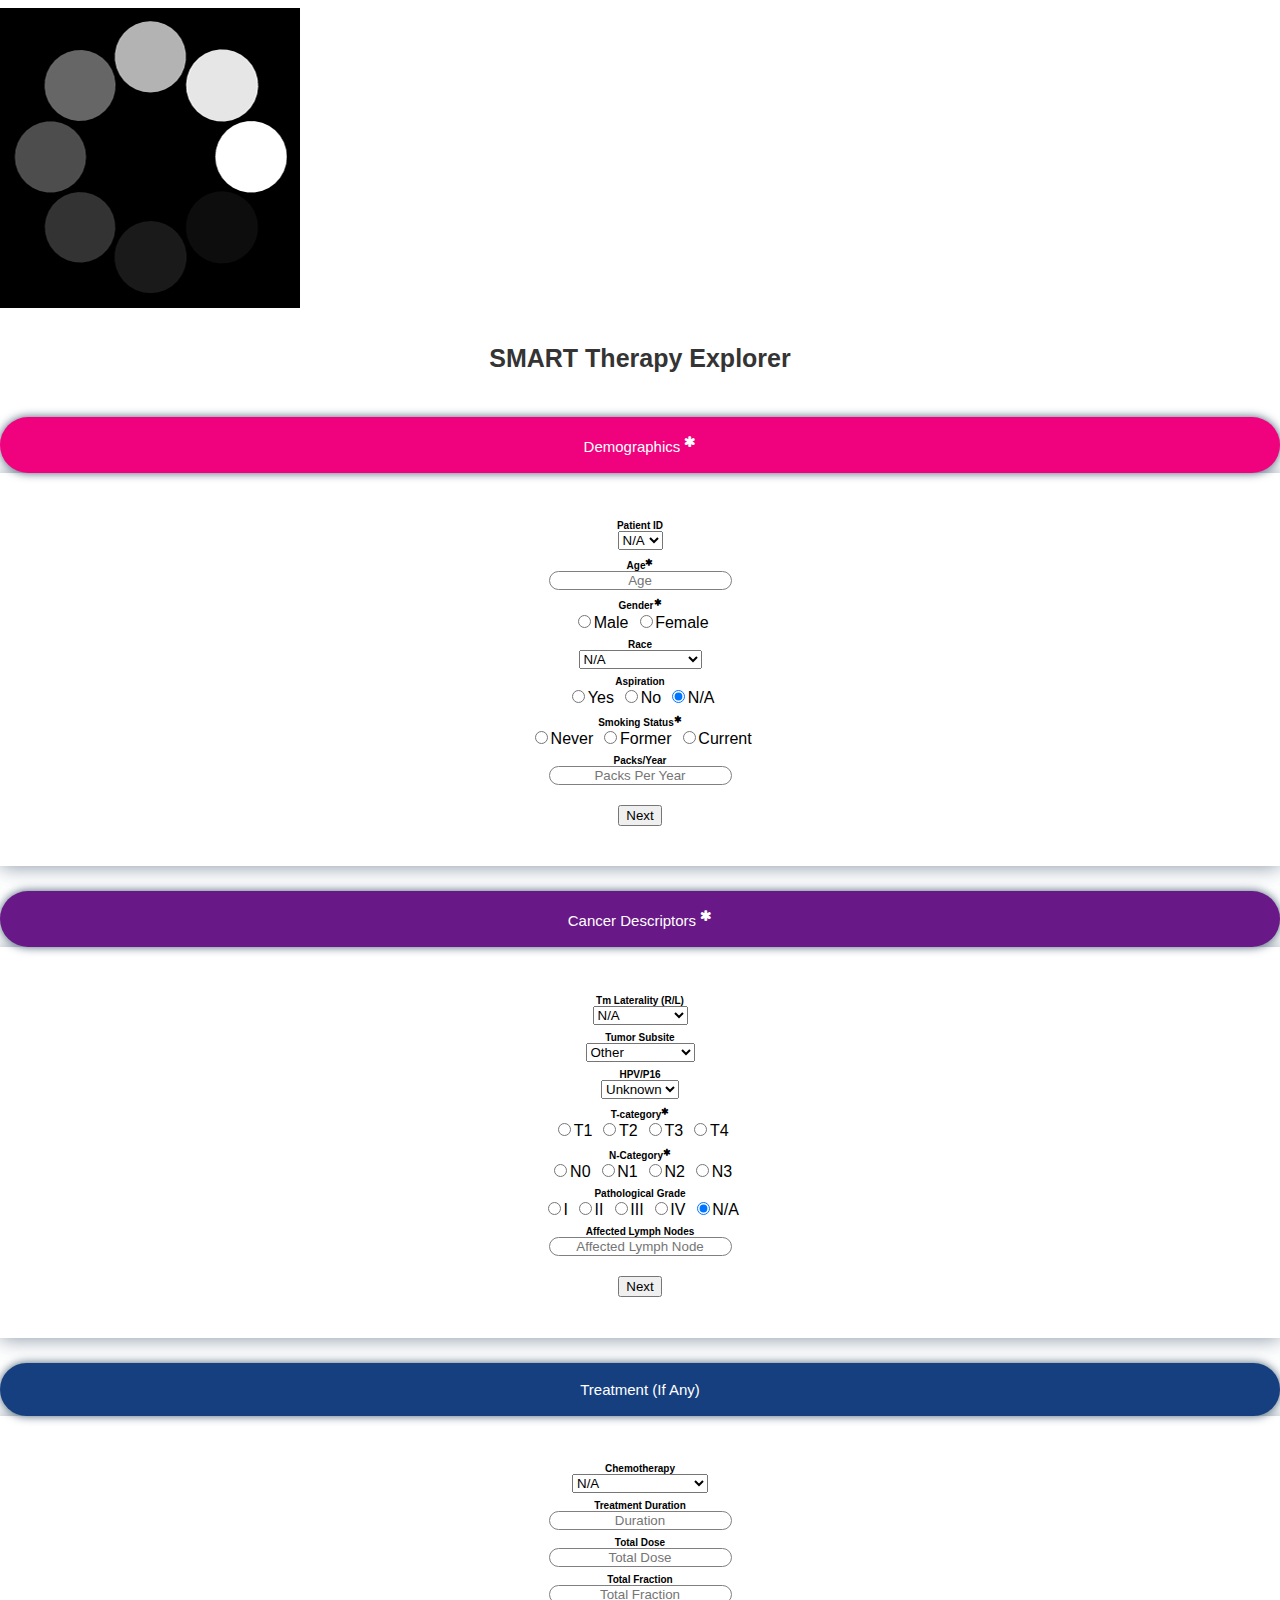
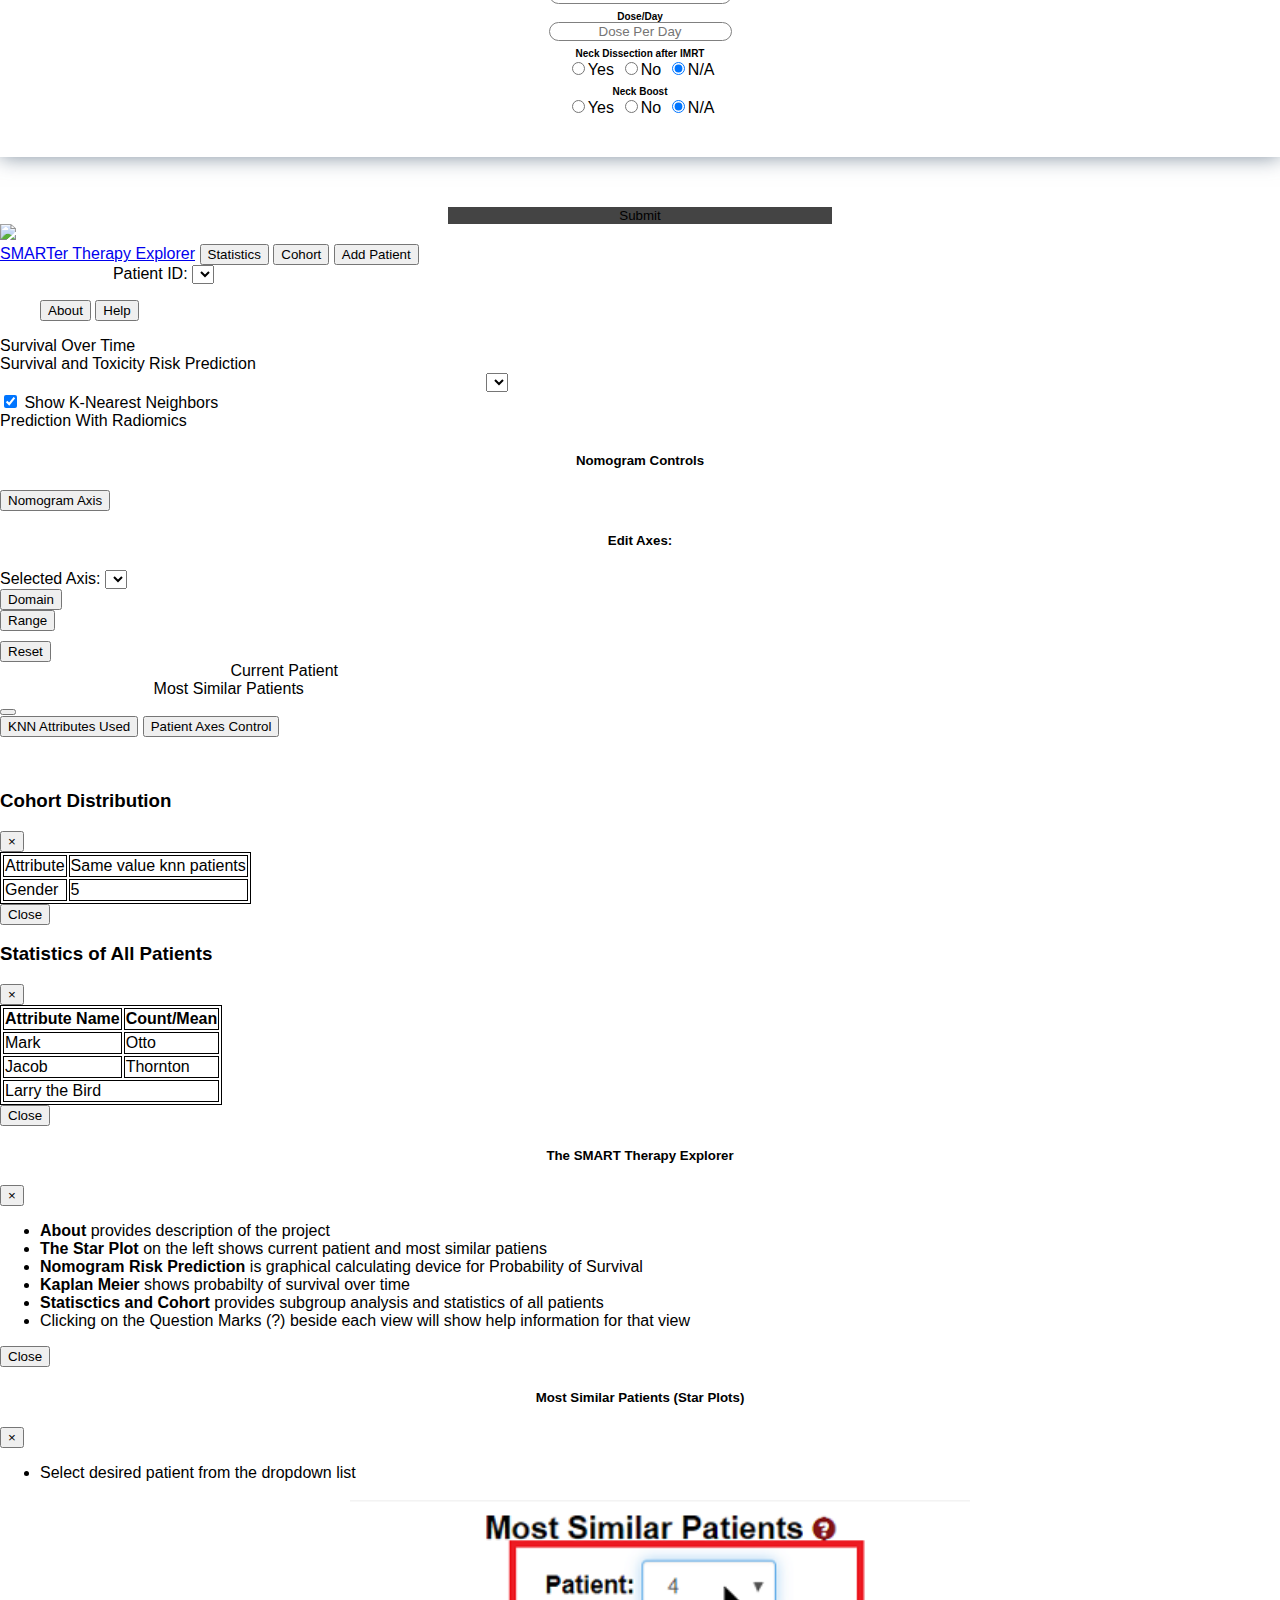
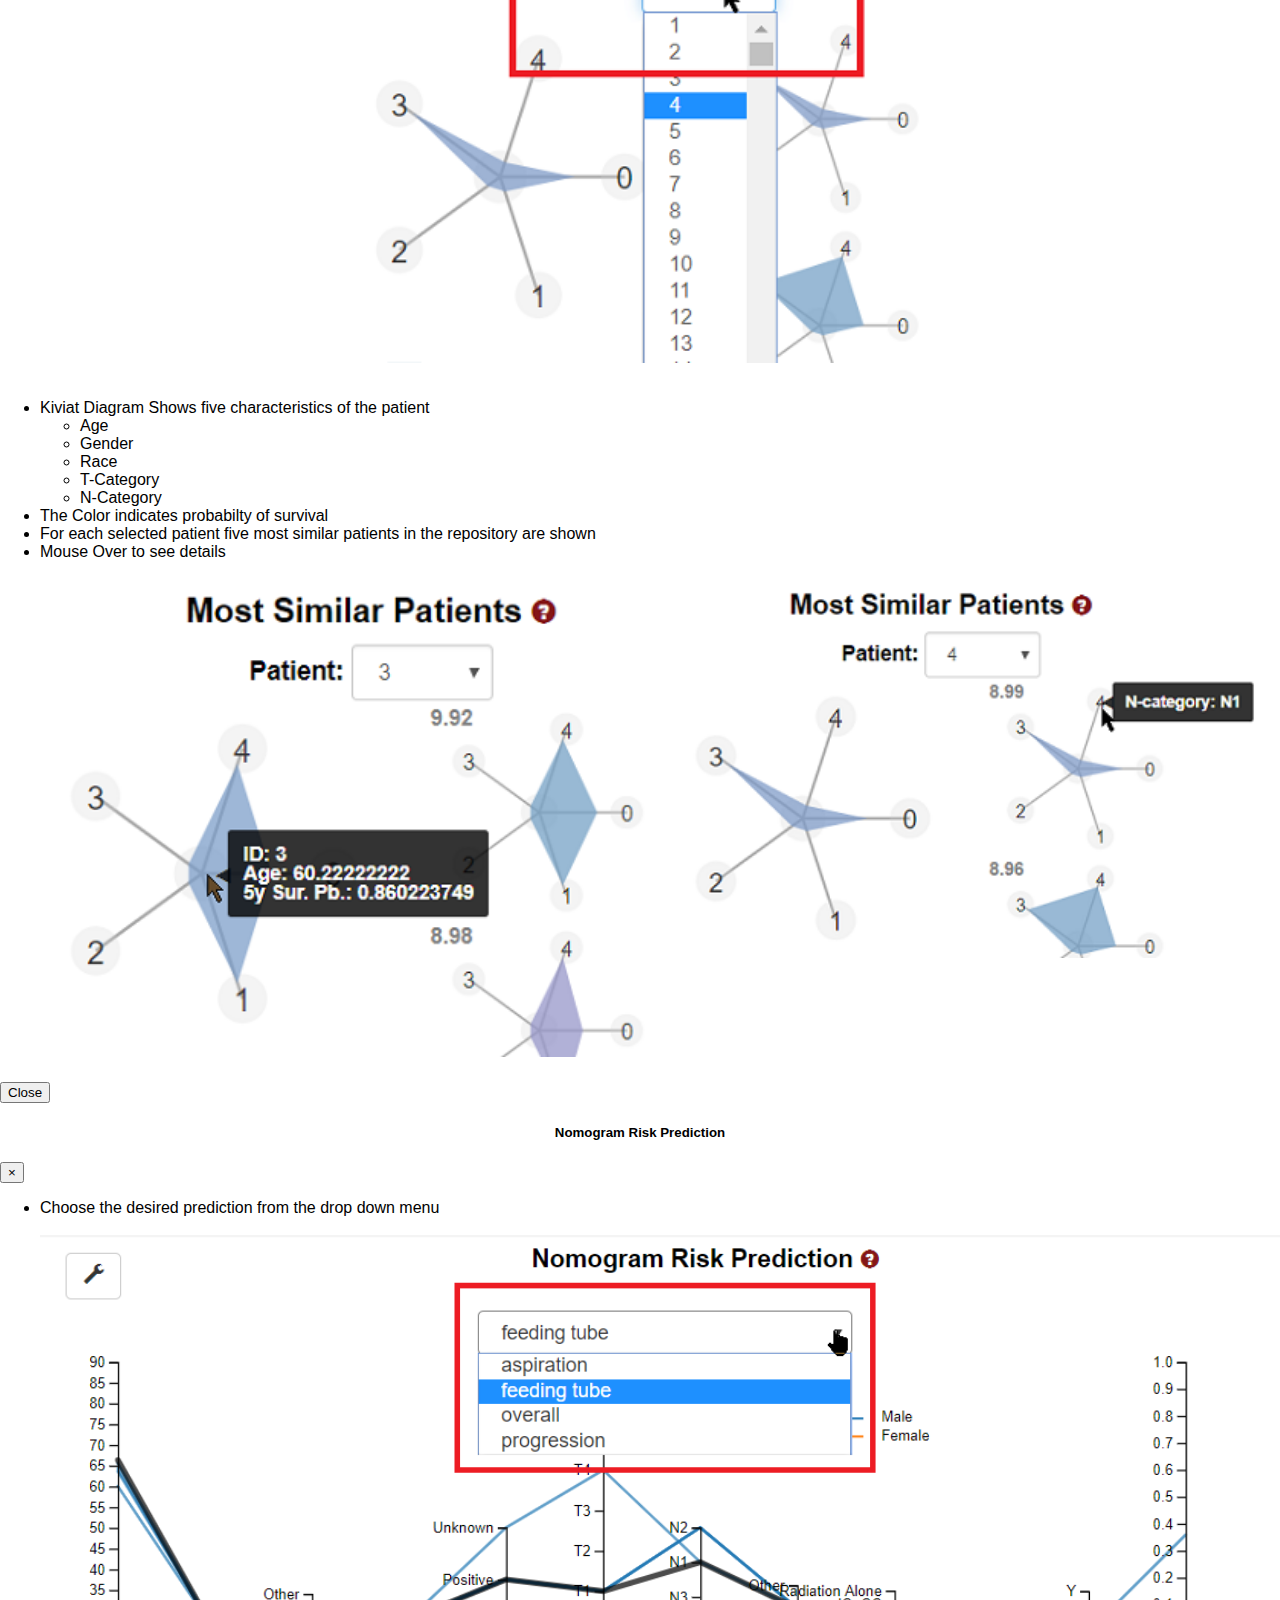
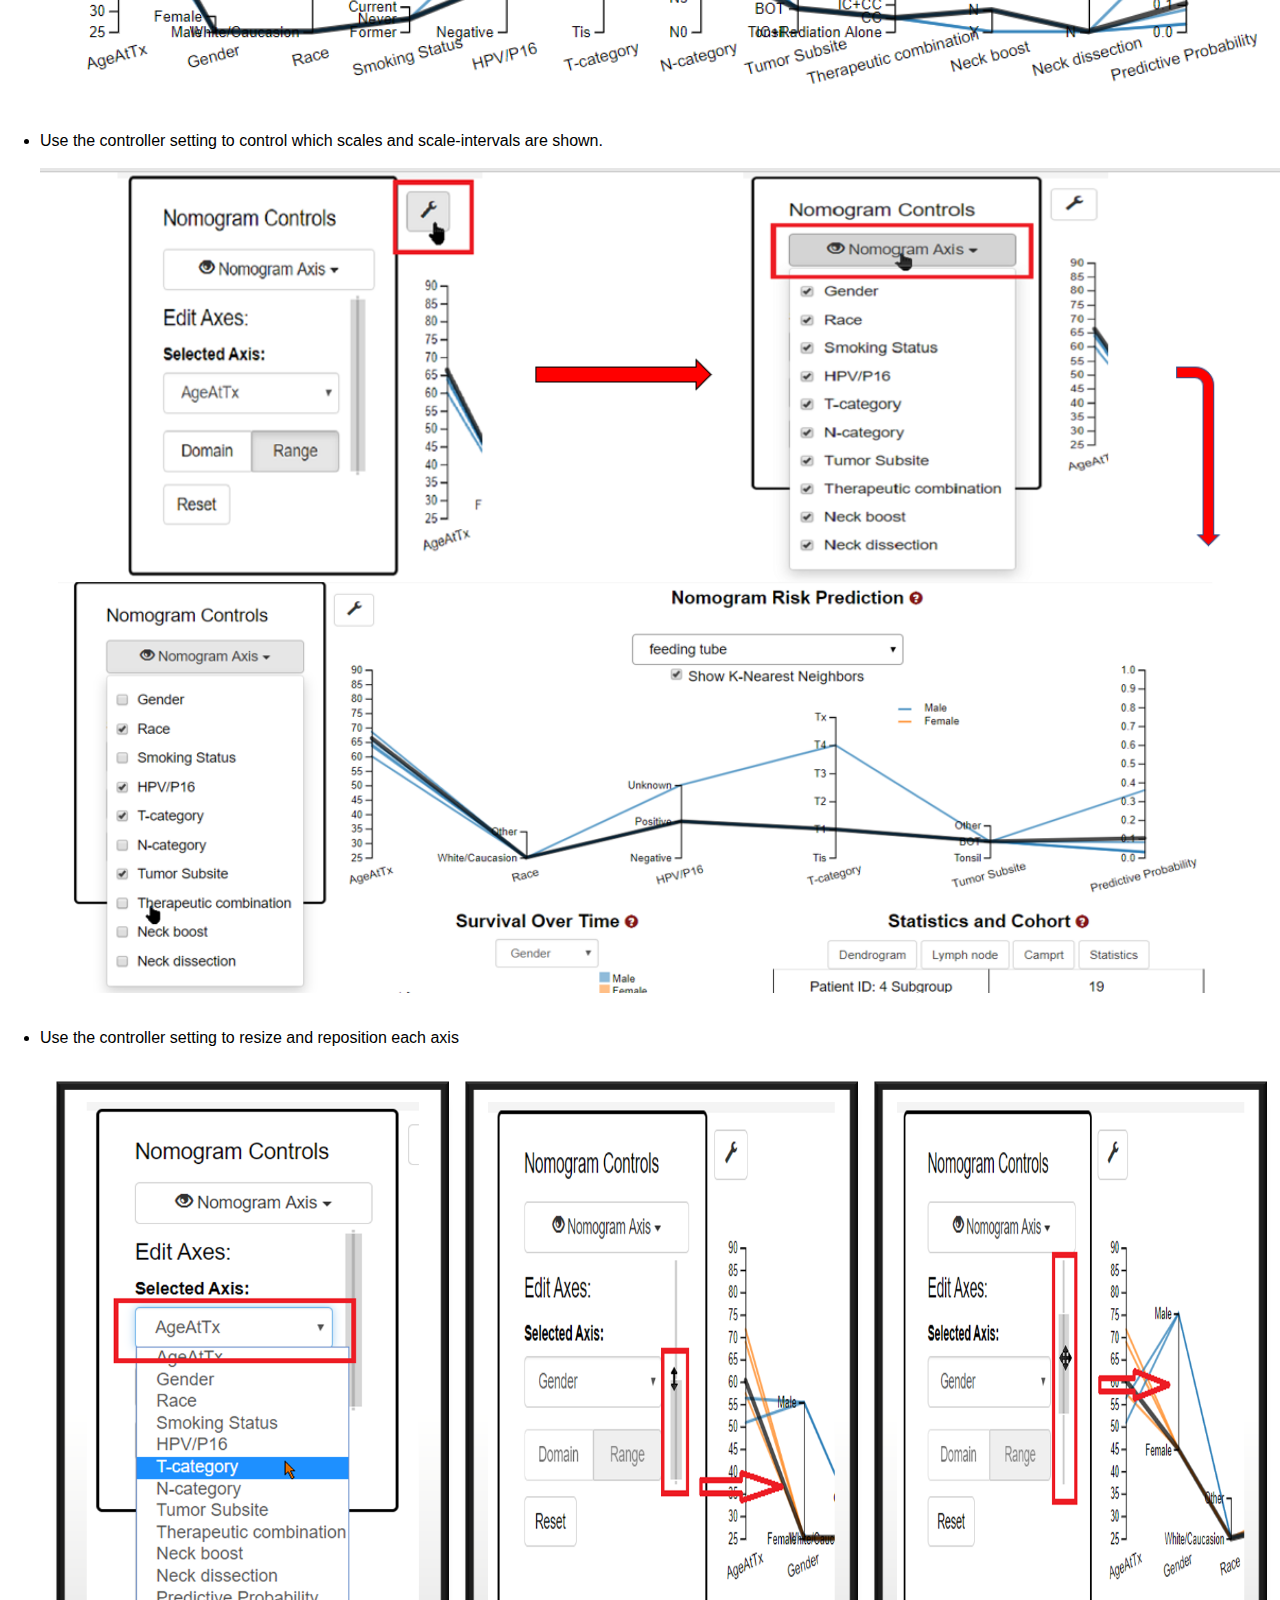
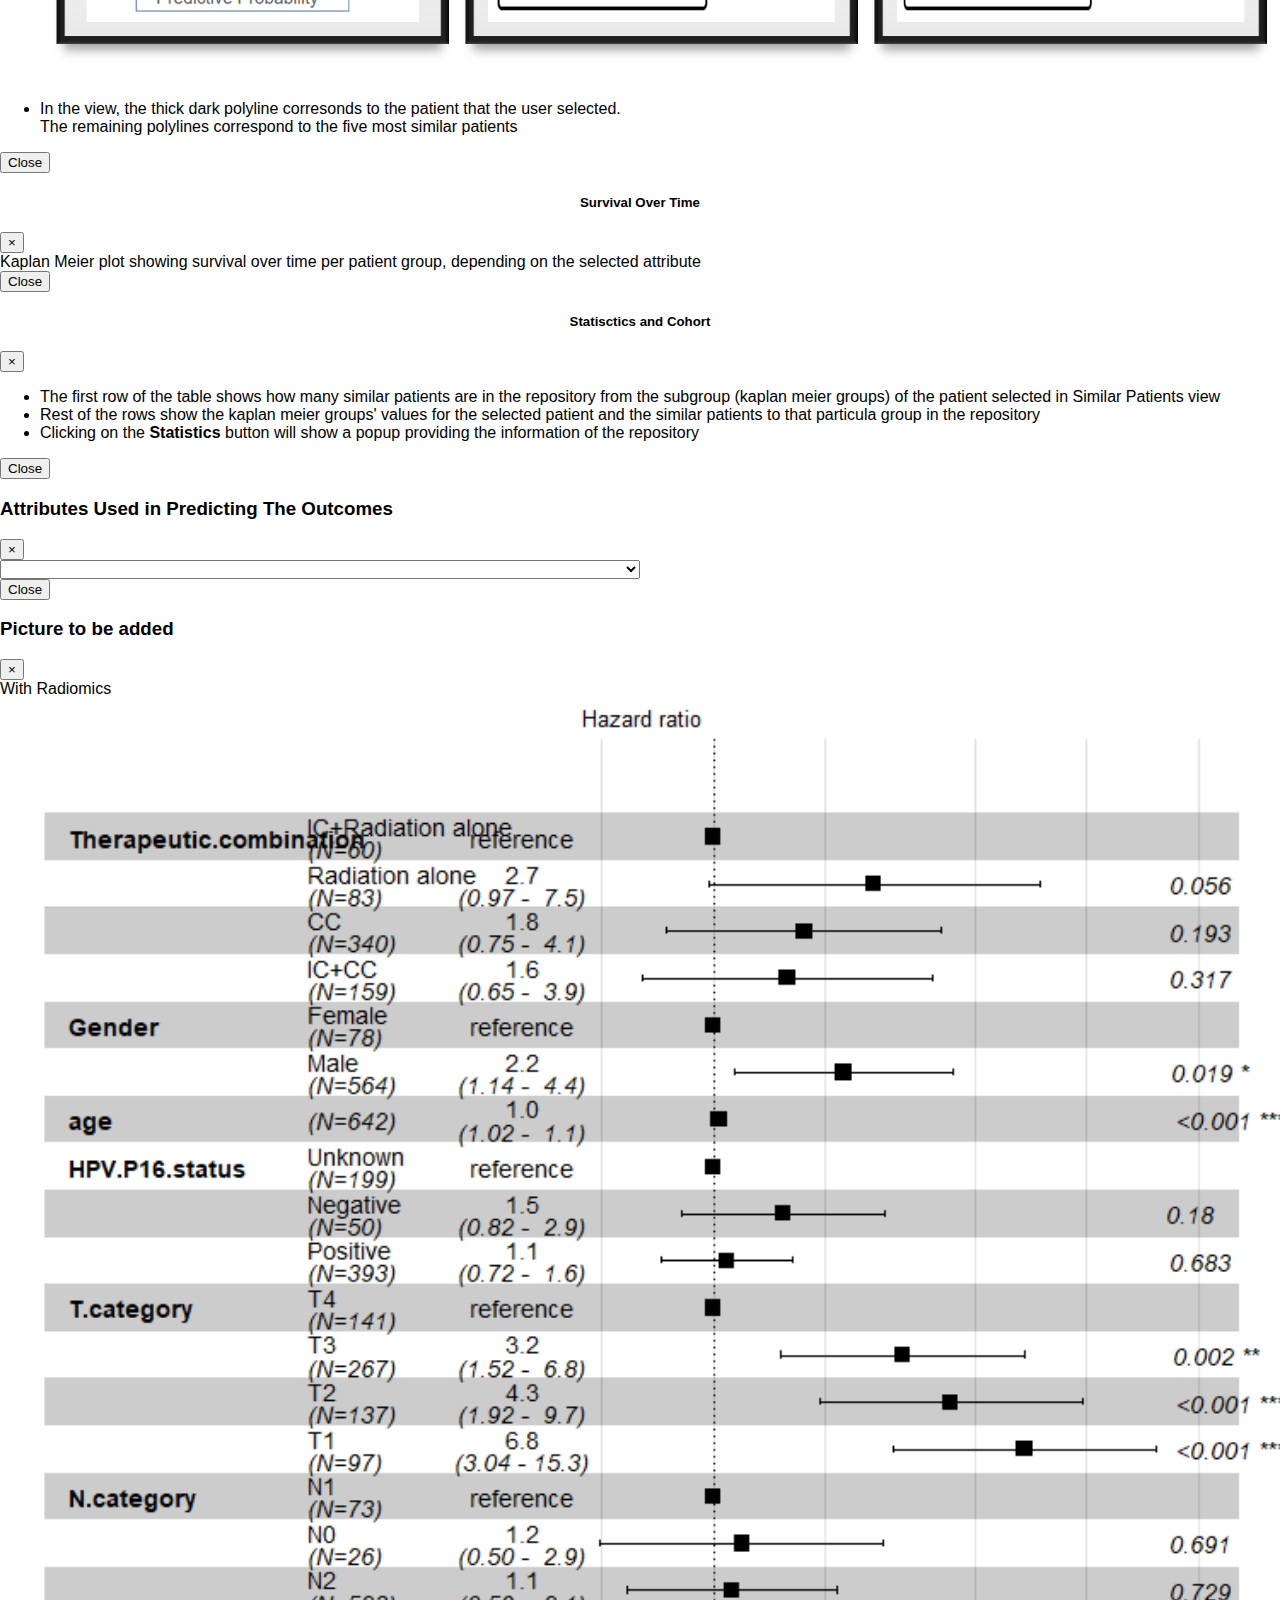
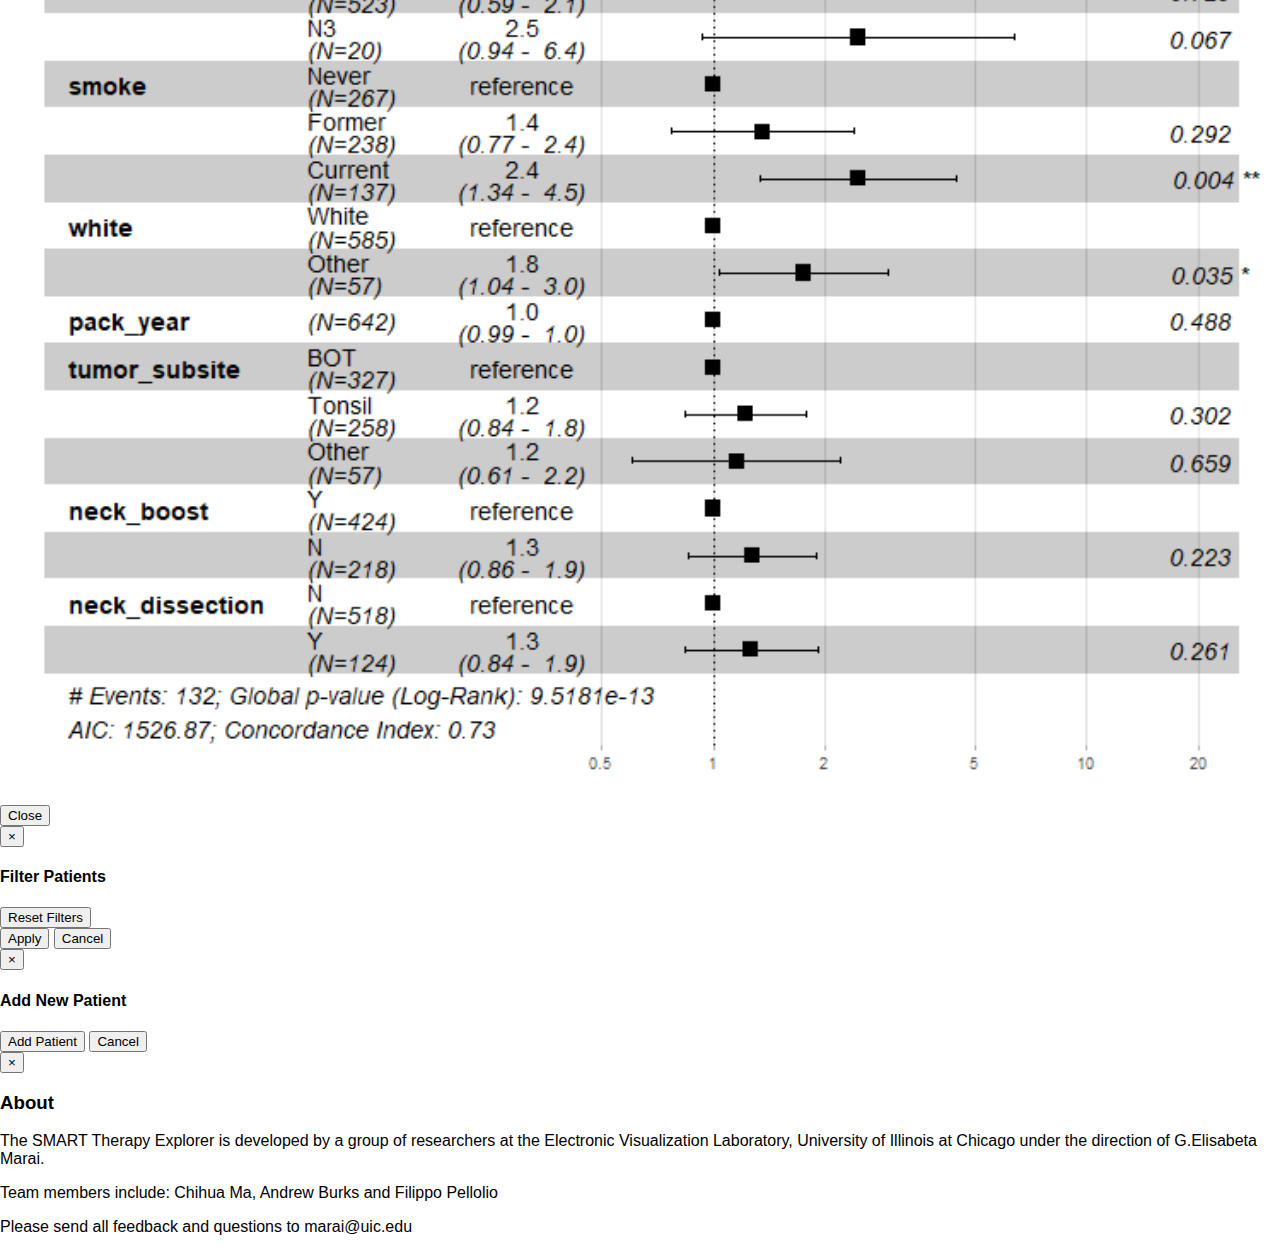
==== index.html @ f385898a "subject prediction moved to title" ====
<!DOCTYPE html>
<html>

<head>
    <title> SMARTer </title>

    <link rel="stylesheet" href="lib/css/bootstrap.min.css">
    <link rel="stylesheet" href="lib/css/d3-tip.css">
    <link rel="stylesheet" href="lib/css/phoneLayout.css">
    <link rel="stylesheet" href="lib/css/tabletLayout.css">
    <link rel="stylesheet" href="lib/css/laptopLayout.css">
    <link rel="stylesheet" href="lib/css/controls.css">
    <!-- <link rel="stylesheet" href="https://rawgithub.com/Caged/d3-tip/master/examples/example-styles.css"> -->
    <link rel="stylesheet" href="https://cdnjs.cloudflare.com/ajax/libs/font-awesome/4.7.0/css/font-awesome.min.css">


    <!-- bootstrap select -->
    <!-- <link rel="stylesheet" href="https://maxcdn.bootstrapcdn.com/bootstrap/3.3.7/css/bootstrap.min.css"> -->
    <link rel="stylesheet" href="lib/css/bootstrap-select.css">
    <!-- <script src="https://ajax.googleapis.com/ajax/libs/jquery/1.11.3/jquery.min.js"></script> -->
    <!-- <script src="https://maxcdn.bootstrapcdn.com/bootstrap/3.3.7/js/bootstrap.min.js"></script> -->
    

    <link rel="stylesheet/less" href="src/css/style.less">
    <link rel="stylesheet/less" href="src/css/kiviat.less">
    <link rel="stylesheet/less" href="src/css/nomogram.less">
    <link rel="stylesheet/less" href="src/css/mosaic.less">
    <link rel="stylesheet/less" href="src/css/kaplanMeier.less">

    <script src="https://cdnjs.cloudflare.com/ajax/libs/less.js/2.7.2/less.min.js" charset="utf-8"></script>
    <!-- MATH  library -->
    <script src="https://cdnjs.cloudflare.com/ajax/libs/mathjs/7.0.0/math.min.js"></script>

    <!-- axios -->
    <script src="https://cdn.jsdelivr.net/npm/axios/dist/axios.min.js"></script>
    <script src="https://unpkg.com/axios/dist/axios.min.js"></script>

    <script src="lib/js/d3.v4.min.js" charset="utf-8"></script>

    <script src="lib/js/jquery.min.js" charset="utf-8"></script>
    <script src="lib/js/bootstrap.min.js" charset="utf-8"></script>
    <!-- <script src="https://ajax.googleapis.com/ajax/libs/jquery/3.5.1/jquery.min.js"></script> -->
    

    <!-- bootsrap select -->
    <script src="lib/js/bootstrap-select.js"></script>

    <script src="lib/js/lodash.min.js" charset="utf-8"></script>

    <script src="lib/js/d3.nomogram.js"></script>

    <script src="lib/js/d3-tip.js" charset="utf-8"></script>

    <!-- regression libraries -->
    <!-- <script src="lib/js/jsregression.js"></script>    -->
    <!-- <script src="lib/js/regression.js"></script> -->
    <!-- <script src="https://www.lactame.com/lib/ml/2.2.0/ml.min.js"></script> -->


    <script src="src/js/model/patientModel.js" charset="utf-8"></script>
    <script src="src/js/model/applicationStateModel.js" charset="utf-8"></script>
    <script src="src/js/model/kaplanMeierPatientModel.js" charset="utf-8"></script>
    <script src="src/js/model/axesModel.js" charset="utf-8"></script>
    <script src="src/js/model/attributeModel.js" charset="utf-8"></script>
    <!-- for predictive analysis -->
    <!-- <script src="src/js/model/logisticRegression.js" charset="utf-8"></script> -->
    <!-- <script src="src/js/model/predictiveAnalysis.js"></script> -->
    <!-- <script src="src/js/model/R_predictive_data.js"></script> -->

    <script src="src/js/controller/dataUpdateController.js" charset="utf-8"></script>
    <script src="src/js/controller/patientSelectorController.js" charset="utf-8"></script>
    <script src="src/js/controller/attributeSelectorController.js" charset="utf-8"></script>
    <!-- <script src="src/js/controller/attributeSelectorControllerUpdated.js"></script> -->
    <script src="src/js/controller/nomogramKnnController.js" charset="utf-8"></script>
    <script src="src/js/controller/filterController.js" charset="utf-8"></script>
    <script src="src/js/controller/exploreFormController.js" charset="utf-8"></script>
    <script src="src/js/controller/addPatientController.js" charset="utf-8"></script>
    <script src="src/js/controller/knnAttributeSelectionController.js" charset="utf-8"></script>
    <script src="src/js/controller/kiviatAttributeSelectionController.js" charset="utf-8"></script>
    <script src="src/js/controller/nomogramAxisController.js" charset="utf-8"></script>
    <script src="src/js/controller/settingsController.js" charset="utf-8"></script>
    <script src="src/js/controller/LandingFormController.js" charset="utf-8"></script>
    <script src="src/js/controller/kaplanMeierCheckboxController.js" charset="utf-8"></script>
    <script src="src/js/controller/nomogramPredictInfoController.js" charset="utf-8"></script>


    <!-- add new patient -->
    <script src="src/js/controller/addNewPatient.js" charset="utf-8"></script>

    <script src="src/js/view/kiviatDiagramView.js" charset="utf-8"></script>
    <script src="src/js/view/nomogramView.js" charset="utf-8"></script>
    <script src="src/js/view/kaplanMeierView.js" charset="utf-8"></script>
    <script src="src/js/view/statsView.js" charset="utf-8"></script>
    <!-- <script src="src/js/view/helpInfoView.js" charset="utf-8"></script> -->
    <script src="src/js/view/demographicsFormView.js" charset="utf-8"></script>
    <script src="src/js/view/treatmentFormView.js" charset="utf-8"></script>
    <script src="src/js/view/cancerDescriptorsFormView.js" charset="utf-8"></script>
    <script src="src/js/view/statisticsModalView.js" charset="utf-8"></script>
    <!-- <script src="src/js/view/predictiveProbabilityView.js" charset="utf-8"></script> -->
    <script src="src/js/view/predictionAttributeModal.js" charset="utf-8"></script>
    <script src="src/js/view/radiomicView.js" charset="utf-8"></script>


    <script src="src/js/main.js" charset="utf-8"></script>

</head>

<body>

    <div id="loading">
        <img id="loading-image" src="imgs/loading.gif" alt="Loading..." />
      </div>

        <!-- home page starts -->
        <div class="container-fluid landing-form align-top">
          <h3 class=title>SMART Therapy Explorer</h3>
          <div class="row">
              <div class="col-xs-12 col-sm-6 col-md-4 col-lg-4">
                  <button type="button" class="demoButton" data-toggle="collapse" data-target="#demographics">Demographics <sup><i class="fa fa-asterisk" style="color: whites;"></i></sup></button>
                  <div id="demographics" class="collapse">
                      <label>Patient ID</label>
                      <select class="idSelect">
                          <option>N/A</option>
                      </select>
                      <label><span>Age<sup><i class="fa fa-asterisk" id="age-validation"></i></sup></span></label>
                      <input type="text" name="Age at Diagnosis (Calculated)" id="age-element" placeholder="Age">
                      <!-- <div id="age-validation" style="color: red;"><sup><i class="fa fa-asterisk"></i></sup>Please, Provide Age</div> -->
                      <label><span>Gender<sup><i class="fa fa-asterisk" id="gender-validation"></i></sup></span></label>
                      <input type="radio" name="Gender" value="Male" id="male-radio">Male
                      <input type="radio" name="Gender" value="Female" id="female-radio">Female
                      <!-- <div id="gender-validation" style="color: red;"><sup><i class="fa fa-asterisk"></i></sup>Please, Provide Gender</div> -->
                      <label>Race</label>
                      <select id="race-element" name="Race">
                        <!-- <option value="" disabled selected>Race </option> -->
                        <option value="White/Caucasion">White/Caucasion</option>
                        <option value="Other">Other</option>
                        <option value="N/A" selected>N/A</option>
                      </select>
                      <!-- <div id="race-validation" style="color: red;"><sup><i class="fa fa-asterisk"></i></sup>Please, Provide Race</div> -->
                      <!-- <input type="text" name="Race" placeholder="Race" id="race-element"> -->
                      <label>Aspiration</label>
                      <input type="radio" name="Aspiration rate Pre-therapy" value="Y" id="aspiration-y-radio">Yes
                      <input type="radio" name="Aspiration rate Pre-therapy" value="N" id="aspiration-n-radio">No
                      <input type="radio" name="Aspiration rate Pre-therapy" value="N/A" id="aspiration-na-radio" checked>N/A
                      <!-- <div id="aspiration-validation" style="color: red;"><sup><i class="fa fa-asterisk"></i></sup>Please, Provide Aspiration</div> -->
                      <!-- <input type="text" name="HPV/P16 status" placeholder="HPV/P16" id="hpvp16-element"> -->
                      <label><span>Smoking Status<sup><i class="fa fa-asterisk" id="smoking-validation"></i></sup></span></label>
                      <input type="radio" name="Smoking status at Diagnosis (Never/Former/Current)" value="Never" id="smoking-never-radio">Never
                      <input type="radio" name="Smoking status at Diagnosis (Never/Former/Current)" value="Former" id="smoking-former-radio">Former
                      <input type="radio" name="Smoking status at Diagnosis (Never/Former/Current)" value="Current" id="smoking-current-radio">Current
                      <!-- <div id="smoking-validation" style="color: red;"><sup><i class="fa fa-asterisk"></i></sup>Please, Provide Smoking Status</div> -->
                      <label>Packs/Year</label>
                      <input type="text" name="Smoking status (Packs/Year)" placeholder="Packs Per Year" id="packs-per-year-element">
                      <!-- <div id="packs-validation" style="color: red;"><sup><i class="fa fa-asterisk"></i></sup>Please, Provide Packs/Year</div> -->
                      <div>
                          <button class="btn btn-primary" type="button" data-toggle="collapse" data-target="#demographics">Next</button>
                      </div>
                  </div>
              </div>
              <div class="col-xs-12 col-sm-6 col-md-4">
                  <button type="button" id="cancer" class="cancerButton" data-toggle="collapse" data-target="#cancerDescriptors">Cancer Descriptors <sup><i class="fa fa-asterisk" style="color: white;"></i></sup></button>
                  <div id="cancerDescriptors" class="collapse">
                      <label>Tm Laterality (R/L)</label>
                      <select id="tumor-site" name="Tm Laterality (R/L)">
                        <option value="" disabled selected>R/L/Bilateral</option>
                        <option value="R">R</option>
                        <option value="L">L</option>
                        <option value="Bilateral">Bilateral</option>
                        <option value="N/A" selected>N/A</option>
                      </select>
                      <!-- <div id="site-validation" style="color: red;"><sup><i class="fa fa-asterisk"></i></sup>Please, Provide Tm Laterality</div> -->
                      <!-- <input type="text" name="Tm Laterality (R/L)" placeholder="R/L/Bilateral" id="tumor-site"> -->
                      <label>Tumor Subsite</label>
                      <select id="tumor-subsite" name="Tumor subsite (BOT/Tonsil/Soft Palate/Pharyngeal wall/GPS/NOS)">
                        <option value="" disabled selected>Tumor Subsite</option>
                        <option value="BOT">BOT</option>
                        <option value="Tonsil">Tonsil</option>
                        <option value="Other" selected>Other</option>
                      </select>
                      <!-- <div id="subsite-validation" style="color: red;"><sup><i class="fa fa-asterisk"></i></sup>Please, Provide Tumor Subsite</div> -->
                      <label>HPV/P16</label>
                      <select id="hpvp16-element" name="HPV/P16 status">
                        <option value="" disabled selected>HPV/P16</option>
                        <option value="Positive">Positive</option>
                        <option value="Negative">Negative</option>
                        <option value="Unknown" selected>Unknown</option>
                      </select>
                      <!-- <div id="hpvp16-validation" style="color: red;"><sup><i class="fa fa-asterisk"></i></sup>Please, Provide HPV/P16</div> -->

                      <!-- <input type="text" name="Tumor subsite (BOT/Tonsil/Soft Palate/Pharyngeal wall/GPS/NOS)" placeholder="Tumor Subsite" id="tumor-subsite"> -->
                      <!-- <label>AJCC 7th Edition</label>
                      <input type="radio" name="AJCC 7th edition" value="I" id="ajcc7-1">I
                      <input type="radio" name="AJCC 7th edition" value="II" id="ajcc7-2">II
                      <input type="radio" name="AJCC 7th edition" value="III" id="ajcc7-3">III
                      <input type="radio" name="AJCC 7th edition" value="IV" id="ajcc7-4">IV
                      <label>AJCC 8th Edition</label>
                      <input type="radio" name="AJCC 8th edition" value="I" id="ajcc8-1">I
                      <input type="radio" name="AJCC 8th edition" value="II" id="ajcc8-2">II
                      <input type="radio" name="AJCC 8th edition" value="III" id="ajcc8-3">III
                      <input type="radio" name="AJCC 8th edition" value="IV" id="ajcc8-4">IV -->


                      <label><span>T-category<sup><i class="fa fa-asterisk" id="t-validation"></i></sup></span></label>
                      <input type="radio" name="T-category" value="T1" id="tcat1">T1
                      <input type="radio" name="T-category" value="T2" id="tcat2">T2
                      <input type="radio" name="T-category" value="T3" id="tcat3">T3
                      <input type="radio" name="T-category" value="T4" id="tcat4">T4
                      <!-- <div id="t-validation" style="color: red;"><sup><i class="fa fa-asterisk"></i></sup>Please, Provide T-Category</div> -->
                      <label><span>N-Category<sup><i class="fa fa-asterisk" id="n-validation"></i></sup></span></label>
                      <!-- <input type="radio" name="N-category" value="N/A" id="ncat-na">N/A -->
                      <input type="radio" name="N-category" value="N0" id="ncat-0">N0
                      <input type="radio" name="N-category" value="N1" id="ncat-1">N1
                      <input type="radio" name="N-category" value="N2" id="ncat-2">N2
                      <input type="radio" name="N-category" value="N3" id="ncat-3">N3
                      <!-- <div id="n-validation" style="color: red;"><sup><i class="fa fa-asterisk"></i></sup>Please, Provide N-Category</div> -->
                      <label>Pathological Grade</label>
                      <input type="radio" name="Pathological Grade" value="I" id="pgrade1">I
                      <input type="radio" name="Pathological Grade" value="II" id="pgrade2">II
                      <input type="radio" name="Pathological Grade" value="III" id="pgrade3">III
                      <input type="radio" name="Pathological Grade" value="IV" id="pgrade4">IV
                      <input type="radio" name="Pathological Grade" value="N/A" id="pgradeNA" checked>N/A
                      <!-- <div id="pathological-validation" style="color: red;"><sup><i class="fa fa-asterisk"></i></sup>Please, Provide Pathological Grade</div> -->
                      <label>Affected Lymph Nodes</label>
                      <input type="text" name="Affected Lymph node" placeholder="Affected Lymph Node" id="affected-lymph">
                      <div>
                          <button class="btn btn-primary" type="button" data-toggle="collapse" data-target="#cancerDescriptors">Next</button>
                      </div>
                  </div>
              </div>
              <div class="col-xs-12 col-sm-12 col-md-4 col-lg-4">
                  <button type="button" class="treatmentButton" data-toggle="collapse" data-target="#treatment">Treatment (If Any)</button>
                  <div id="treatment" class="collapse">
                      <div class="left">
                          <label>Chemotherapy</label>
                          <select id="chemo-element" name="Therapeutic combination">
                            <!-- <option value="" disabled selected>Therapeutic combination</option> -->
                            <option value="CC">CC</option>
                            <option value="IC+CC">IC+CC</option>
                            <option value="IC+Radiation alone">IC+Radiation alone</option>
                            <option value="Radiation alone">Radiation alone</option>
                            <option value="N/A" selected>N/A</option>
                          </select>
                          <!-- <input type="text" name="Therapeutic combination" placeholder="Therapeutic combination" id="chemo-element"> -->
                          <!-- <label>Censor</label> -->
                          <!-- <input type="text" name="Censor" placeholder="0/1" id="local-therapy-element"> -->
                          <label>Treatment Duration</label>
                          <input type="text" name="Treatment duration (Days)" placeholder="Duration" id="duration-element">
                          <label>Total Dose</label>
                          <input type="text" name="Total dose" placeholder="Total Dose" id="total-dose-element">
                      </div>
                      <div class="right">
                          <label>Total Fraction</label>
                          <input type="text" name="Total fractions" placeholder="Total Fraction" id="total-fraction-element">
                          <label>Dose/Day</label>
                          <input type="text" name="Dose/fraction (Gy)" placeholder="Dose Per Day" id="dose-element">
                          <label>Neck Dissection after IMRT</label>
                          <input type="radio" name="Neck Disssection after IMRT (Y/N)" value="Y" id="neck-dissect-y-radio">Yes
                          <input type="radio" name="Neck Disssection after IMRT (Y/N)" value="N" id="neck-dissect-n-radio">No
                          <input type="radio" name="Neck Disssection after IMRT (Y/N)" value="N/A" id="neck-dissect-n/a-radio" checked>N/A
                          <!-- <input type="text" name="Neck Disssection after IMRT (Y/N)" placeholder="Neck Dissection" id="neck-dissection-element"> -->
                          <label>Neck Boost</label>
                          <input type="radio" name="Neck boost (Y/N)" value="Y" id="neck-boost-y-radio">Yes
                          <input type="radio" name="Neck boost (Y/N)" value="N" id="neck-boost-n-radio">No
                          <input type="radio" name="Neck boost (Y/N)" value="N/A" id="neck-boost-n/a-radio" checked>N/A
                      </div>
                  </div>
              </div>
          </div>
          <button class="btn btn-primary submitButton" type="submit" value="Submit">Submit</button>
      </div>
      <!-- home page ends -->

    <!-- help menu i suppose -->
    <div class="info-overlay dashboard-help">
        <img id="helpImg" src="imgs/help.png">
    </div>


  <div class="container-fluid dashboard align-top">
    <!-- navigation bar on the top -->
    <div class="row" id="title">
        <!-- <nav class="navbar"> -->
            <div class="container-fluid navbar-grey">
                <div class="col-md-5"> <!--  navbar-header"> -->  
                    <a href="#">SMARTer Therapy Explorer</a>  <!-- class="navbar-brand"-->
                    
                    <button type="button" class="btn btn-default btn-sm" id= "statButton" data-toggle="modal" data-target="#exampleModal">
                          Statistics
                        </button>
                      <button type="button" class="btn btn-default btn-sm" id= "cohortButton" data-toggle="modal" data-target="#cohortModal">
                      Cohort
                      </button>  
                    <button class="btn btn-default navbar-btn" id="add-patient-button">
                      <span class="glyphicon glyphicon-plus"></span>
                      Add Patient
                    </button>
                </div>
                <!-- patient dropdown menu -->
                <div class="col-md-4 patient-dropdown-wrapper" id="similarPatientList" style="text-align: left; padding-left: 3%;">
                  <div class="col-md-6 form-inline" style="padding-right: 0; padding-left: 6%;">
                      <div class="form-group">
                          <label for="patientSel">Patient ID:</label>
                          <select class="patient-dropdown form-control input-sm" id="patientSel"></select>
                      </div>
                  </div>
                  <div class="col-md-6" id="subjectPrediction"></div>
              </div>

              <div class="col-md-3">
                <ul class="nav navbar-nav navbar-right">
                    <button class="btn btn-link navbar-btn" data-toggle="modal" data-target="#aboutModal">
                      <span class="glyphicon glyphicon-info-sign"></span>
                      About
                    </button>
                    <button type="button" class="btn btn-link navbar-btn" id="HelpInfo" data-toggle="modal" data-target="#OverallHelpInfo">
                      <span class="glyphicon glyphicon-question-sign"></span>
                      Help
                    </button>
                </ul>
              </div>
            </div>
        <!-- </nav> -->
    </div>
    <!-- nav bar ends -->

    <div class="row" id="allContent">
        <div class="row" id="top">
            <div class="col-md-3">
                <!-- kaplan meier plot -->
            <!-- <div class="row" id="kaplanTop"> -->
                <div class="col contentWrapper kaplanDiv">
                    <div class="contentDiv">
                        <div class="infoDiv" id="infoDiv-kaplanMeier">

                        </div>
                        <div id="kaplanMeierHeader">
                            <div class="row viewTitleDiv">
                                Survival Over Time
                                <!-- Button trigger modal -->
                                <!-- <button type="button" class="btn btn-primary" data-toggle="modal" data-target="#kaplanmeierModal"> -->
                                    <span class="glyphicon glyphicon-question-sign" data-toggle="modal" data-target="#kaplanmeierModal" id="HelpInfo-kaplanMeier"></span>
                                <!-- </button> -->
                            </div>
                            <div class="row patient-dropdown-wrapper">

                                <div class="col-md-8" id="updated_dropdown">
                                </div>

                                <!-- <div class="col-md-4" style="font-size: 12px;">
                                  <input id="kmcheckbox" type="checkbox" style="display:inline" checked> KM Estimator
                                </div> -->

                            </div>
                        </div>
                        <div id="kaplanMeier">
                        </div>
                    </div>

                </div>
            <!-- </div> -->
            

            </div>

            <!-- right divided int nomogram on top 
            and kaplan meier and the table on botom -->
            <div class="col-md-7" id="right">

                <!-- <div class="row"> -->
                    <!-- <div class="col-md-12 contentWrapper nomogramDiv"> -->
                        <div class="contentDiv">
                            <!-- <div class="infoDiv" id="infoDiv-nomogram">

                            </div> -->
                            <!-- just the title and stuffs -->
                            <div id="nomogramHeader">
                                <div class="row viewTitleDiv">
                                  Survival and Toxicity Risk Prediction
                                    <!-- Button trigger modal -->
                                    <!-- <button type="button" class="btn btn-primary" data-toggle="modal" data-target="#nomogramModal"> -->
                                        <span class="glyphicon glyphicon-question-sign" data-toggle="modal" data-target="#nomogramModal" id="HelpInfo-nomogram"></span>
                                    <!-- </button> -->
                                </div>
                                <div class="row">
                                    <!-- <div class="col-md-4" style = "padding-left: 8%;bottom: 10px;"> -->
                                        <!-- prediction model modal button -->
                                        <!-- <button type="button" id="attributeModal" class="btn btn-default btn-sm" data-toggle="modal" data-target="#featureModels">
                                          Prediction Attributes
                                        </button> -->
                                    <!-- </div> -->
                                    <div class="col-md-6 col-md-6" style="bottom: 10px;padding-left: 38%;width: 60%;">
                                        <select class="btn btn-outline btn-grey btn-block dropdown-toggle" id="nomogram-selector"></select>                                        
                                    </div>
                                    <div class="col-md-4 knnCheckBox" style="bottom: 10px;">
                                        <input id="knnCheckBox" type="checkbox" style="display:inline" checked> Show K-Nearest Neighbors</input>
                                    </div>
                                </div>
                                <!-- <div class="row knnCheckBox">
                                    <input id="knnCheckBox" type="checkbox" style="display:inline" checked> Show K-Nearest Neighbors</input>
                                </div> -->
                            </div>
                            <div id="nomogram">
                            </div>
                        </div>
                    <!-- </div> -->
                <!-- </div> -->

            </div>

            <div class="col-md-2 contentWrapper controlDiv" style="display: block" id="unbelievable-fix">
              <div class="row">
                <div class="col-md-4">
                  <!-- <div class= "row" id="subjectPrediction"></div> -->
                  <div class="row">
                    <label style="text-align: center;">Prediction With Radiomics
                      <span class="glyphicon glyphicon-question-sign" data-toggle="modal" data-target="#WithRadiomics"></span>
                    </label>
                    <div id="radiomicLegend"></div>
                    <!-- <select id="radiomic_dropdown" name="radiomic"> -->
                      <!-- <option value="" disabled selected>Race </option> -->
                      <!-- <option value="Cluster1">Cluster 1</option>
                      <option value="Cluster2">Cluster 2</option>
                      <option value="Cluster3">Cluster 3</option> -->
                    <!-- </select> -->
                  </div>
                  <div class="row" id="withLymphnode"></div>
                </div>
                <div class="col-md-8" id="radiomics"></div>
              </div>
          </div>
            <!-- nomogram control box -->
            <div class="col-md-2 contentWrapper controlDiv nomogramControlsBox">
              <div class="infoDiv" id="infoDiv-nomogramControls">

              </div>
                <div class="contentDiv" id="nomogramControls">
                    <div class="row dropdown-control-row">
                            <h5>
                                    Nomogram Controls
                            </h5>
                        <!-- first dropdown menu -->
                        <div class="col-md-12">

                            <div class="row dropdown-row">
                                <div class="dropdown">
                                    <button class="btn btn-default btn-block dropdown-toggle" type="button" data-toggle="dropdown">
                            <span class="glyphicon glyphicon-eye-open"></span>
                            Nomogram Axis
                            <span class="caret"></span>
                          </button>
                                    <ul class="dropdown-menu col-sm-12" id="nomogramVisibilityControl">
                                        <!-- populating list in controller -->
                                    </ul>
                                </div>
                            </div>

                        </div>
                    </div>
                    <div class="row axis-control-row">
                        <div class="col-md-10">
                            <div class="row">
                                <h5>Edit Axes:</h5>
                                <div class="form-group">
                                    <label for="nomogramAxisSelect">Selected Axis:</label>
                                    <select id="nomogramAxisSelect" class="form-control">

                                      <!-- <option value="x">Option 1</option> -->
                                    </select>
                                </div>

                                <div class="btn-group btn-group-justified">
                                    <div class="btn-group">
                                        <button type="button" class="btn btn-default btn-outline nomogramAxisButton" id="nomogramAxisDomainButton" value="domain" data-toggle="tooltip" title="Use the slider on the right">Domain</button>
                                    </div>
                                    <div class="btn-group">
                                        <button type="button" class="btn btn-default btn-outline active nomogramAxisButton" id="nomogramAxisRangeButton" value="range" data-toggle="tooltip" title="Use the slider on the right">Range</button>
                                    </div>
                                </div>
                            </div>
                            <div class="row" style="margin-top:10px;">
                                <button type="button" class="btn btn-outline btn-default" id="nomogramResetButton">Reset</button>
                            </div>
                        </div>
                        <div class="col-md-2 axisSliderWrapper">
                            <div id="axisHeightSlider">

                            </div>
                        </div>
                    </div>
                </div>
            </div>
        </div>


        <!-- <div class="row"> -->
            <div class="row" id="bottom">
                <div class="contentWrapper kiviatDiv">
                    <div class="contentDiv">
                        <!-- kiviat header - title and dropdown -->
                        <div class="viewTitleDiv" id="kiviatHeader">
                            <div class="col-md-4" style="padding-left: 18%;">
                              Current Patient
                          <!-- Button trigger modal -->
                              <!-- <button type="button" class="btn btn-primary" data-toggle="modal" data-target="#kiviatModal"> -->
                                  <span class="glyphicon glyphicon-question-sign" data-toggle="modal" data-target="#kiviatModal" id="HelpInfo-kiviat"></span>                            
                              <!-- </button>                             -->
                          </div>
                            <!-- kiviat title  -->
                            <div class="col-md-6" style="padding-left: 12%;">
                                Most Similar Patients
                            <!-- Button trigger modal -->
                                <!-- <button type="button" class="btn btn-primary" data-toggle="modal" data-target="#kiviatModal"> -->
                                    <span class="glyphicon glyphicon-question-sign" data-toggle="modal" data-target="#kiviatModal" id="HelpInfo-kiviat"></span>                            
                                <!-- </button>                             -->
                            </div>
                            <div class="col-md-2 dropdown">
                              <button class="btn btn-default dropdown-toggle" type="button" id="dropdownMenuButton" data-toggle="dropdown" aria-haspopup="true" aria-expanded="false">
                                <span class="glyphicon glyphicon-wrench"></span>
                              </button>
                              <div class="dropdown-menu" id="kiviatDropdown" aria-labelledby="dropdownMenuButton" style="height: 55px; width: 340px;">
                                <!-- KNN controller -->
                                <button class="btn btn-default dropdown-toggle " type="button" data-toggle="collapse" data-target="#knnAttributesControl">
                                  KNN Attributes Used
                                  <span class="caret"></span>
                                </button>
                                 <!-- kiviat axes controller -->
                                 <button class="btn btn-default dropdown-toggle" type="button" data-toggle="collapse" data-target="#kiviatAttributesControl" >
                                  Patient Axes Control
                                  <span class="caret"></span>
                                </button>
                              </div>
                            </div> 
                        </div>
                        <!-- kiviat diagram itself -->
                        <div id="kiviatDiagram">
                            <!-- divided into two
                            left one contains the subject's kiviat and legend
                            right one contains the matching kiviats -->
                            <div class="col-md-4 kiviatLeft">
                                <!-- patient dropdown menu -->
                                <!-- <div class="row patient-dropdown-wrapper" id="similarPatientList">
                                    <div class="form-inline">
                                        <div class="form-group">
                                            <label for="patientSel">Patient:</label>
                                            <select class="patient-dropdown form-control input-sm" id="patientSel"></select>
                                        </div>
                                    </div>
                                </div> -->
                                <div>
                                    <!-- kiviat diagram legend -->
                                    <div class="col-md-5" id="kiviatDiagram-legend">
                                    </div>

                                    <!-- subject's kiviat diagram -->
                                    <div class="col-md-7" id="kiviatDiagram-subject">
                                    </div>
                                </div>
                            </div>
                            <!-- neghbors kiviat diagram -->
                            <div class="col-md-8">
                                <div class="row">
                                    <div class="col-md-6">
                                        <!-- KNN controller -->
                                        <!-- <button class="btn btn-default dropdown-toggle " type="button" data-toggle="collapse" data-target="#knnAttributesControl">
                                            KNN Attributes Used
                                            <span class="caret"></span>
                                        </button> -->
                                        <!-- <div class="col-md-3" style="height: 100%;"> -->
                                            <ul class="dropdown-menu col-sm-12 col-md-4 optionDropdown scrollCollapse" id="knnAttributesControl">
                                                <!-- populating list in controller -->
                                                <!-- <div class="modal-footer">
                                                    <button class="btn btn-default dropdown-toggle" type="button" data-toggle="collapse" data-target="#knnAttributesControl">
                                                        Close
                                                    </button>
                                                </div> -->
                                            </ul>
                                        <!-- </div> -->
                                    </div>
                                
                                <div class="col-md-6">
                                     <!-- kiviat axes controller -->
                                    <!-- <button class="btn btn-default dropdown-toggle" type="button" data-toggle="collapse" data-target="#kiviatAttributesControl" >
                                        Patient Axes Control
                                        <span class="caret"></span>
                                    </button> -->

                                    <ul class="dropdown-menu col-sm-12 col-md-4 scrollCollapse" id="kiviatAttributesControl">
                                        <!-- populating list in controller -->
                                        <!-- <div class="modal-footer">
                                            <button class="btn btn-default dropdown-toggle" type="button" data-toggle="collapse" data-target="#kiviatAttributesControl" >
                                                Close
                                            </button>
                                        </div> -->
                                    </ul>
                                </div>
                            </div>
                                <div class="row">
                                    <div class="col-md-12 kiviatRight" id="kiviatDiagram-neighbors"></div>
                                </div>
                            </div>
                        </div>
                    </div>
                </div>
                
            </div>
        <!-- </div> -->

    </div>

</div>


<!-- cohort view modal -->
<div class="modal fade" id="cohortModal" tabindex="-1" role="dialog" aria-labelledby="exampleModalLabel" aria-hidden="true">
    <div class="modal-dialog" role="document">
      <div class="modal-content">
        <div class="modal-header">
          <!-- <h5 class="modal-title" id="exampleModalLabel">Statistics Of All Patients</h5> -->
          <h3 class="modal-title">Cohort Distribution</h3>
          <button type="button" class="close" data-dismiss="modal" aria-label="Close">
            <span aria-hidden="true">&times;</span>
          </button>
        </div>
        <div class="modal-body">
            <table id="commonAttributesTable" class=" table order-list">
                <thead>
                    <tr>
                        <td>Attribute</td>
                        <td>Same value knn patients</td>
                    </tr>
                </thead>
                <tbody>
                    <tr>
                        <td class="col-sm-6">
                                <span class="">Gender</span>
                        </td>
                        <td class="col-sm-6">
                                <span class="">5</span>
                        </td>
                    </tr>
                </tbody>
                <tfoot>
                    <!-- <tr>
                        <td colspan="5" style="text-align: left;">
                        </td>
                    </tr>
                    <tr>
                    </tr> -->
                </tfoot>
            </table>
        </div>
        <div class="modal-footer">
          <button type="button" class="btn btn-secondary" data-dismiss="modal">Close</button>
        </div>
      </div>
    </div>
  </div>




    <!-- statistics modal -->
  <!-- Modal -->
  <div class="modal fade" id="exampleModal" tabindex="-1" role="dialog" aria-labelledby="exampleModalLabel" aria-hidden="true">
    <div class="modal-dialog" role="document">
      <div class="modal-content">
        <div class="modal-header">
          <!-- <h5 class="modal-title" id="exampleModalLabel">Statistics Of All Patients</h5> -->
          <h3 class="modal-title">Statistics of All Patients</h3>
          <button type="button" class="close" data-dismiss="modal" aria-label="Close">
            <span aria-hidden="true">&times;</span>
          </button>
        </div>
        <div class="modal-body" id="statisticsModalBody">
            <table class="table table-bordered statsTable">
                <thead>
                  <tr>
                    <th scope="col">Attribute Name</th>
                    <th scope="col">Count/Mean</th>
                  </tr>
                </thead>
                <tbody>
                  <tr>
                    <td>Mark</td>
                    <td>Otto</td>
                  </tr>
                  <tr>
                    <td>Jacob</td>
                    <td>Thornton</td>
                  </tr>
                  <tr>
                    <td colspan="2">Larry the Bird</td>
                  </tr>
                </tbody>
              </table>
        </div>
        <div class="modal-footer">
          <button type="button" class="btn btn-secondary" data-dismiss="modal">Close</button>
        </div>
      </div>
    </div>
  </div>


  <!-- help information modals -->

  <!-- overall help modal -->  
  <!-- Modal -->
  <div class="modal fade" id="OverallHelpInfo" tabindex="-1" role="dialog" aria-labelledby="exampleModalLabel" aria-hidden="true">
    <div class="modal-dialog" role="document">
      <div class="modal-content">
        <div class="modal-header">
          <h5 class="modal-title" id="exampleModalLabel">The SMART Therapy Explorer</h5>
          <button type="button" class="close" data-dismiss="modal" aria-label="Close">
            <span aria-hidden="true">&times;</span>
          </button>
        </div>
        <div class="modal-body">
            <ul>
                <li><b>About</b> provides description of the project</li>
                <li><b>The Star Plot</b> on the left shows current patient and most similar patiens</li>
                <li><b>Nomogram Risk Prediction</b> is graphical calculating device for Probability of Survival</li>
                <li><b>Kaplan Meier</b> shows probabilty of survival over time</li>
                <li><b>Statisctics and Cohort</b> provides subgroup analysis and statistics of all patients</li>
                <li>Clicking on the Question Marks (?) beside each view will show help information for that view</li>
            </ul>
        </div>
        <div class="modal-footer">
          <button type="button" class="btn btn-secondary" data-dismiss="modal">Close</button>
        </div>
      </div>
    </div>
  </div>


  <!-- kiviat diagram help modal -->  
  <!-- Modal -->
  <div class="modal fade" id="kiviatModal" tabindex="-1" role="dialog" aria-labelledby="exampleModalLabel" aria-hidden="true">
    <div class="modal-dialog" role="document">
      <div class="modal-content">
        <div class="modal-header">
          <h5 class="modal-title" id="exampleModalLabel">Most Similar Patients (Star Plots)</h5>
          <button type="button" class="close" data-dismiss="modal" aria-label="Close">
            <span aria-hidden="true">&times;</span>
          </button>
        </div>
        <div class="modal-body">
            <ul>
                <li>Select desired patient from the dropdown list <br> <br>
                    <img src="imgs/kiviat/select-dropdown.png"  style="width: 50%; display: block; margin-left: auto; margin-right: auto;">
                    <br><br>
                </li>
                <li>Kiviat Diagram Shows five characteristics of the patient
                    <ul>
                        <li>Age</li>
                        <li>Gender</li>
                        <li>Race</li>
                        <li>T-Category</li>
                        <li>N-Category</li>
                    </ul>
                </li>
                <li>The Color indicates probabilty of survival</li>
                <li>For each selected patient five most similar patients in the repository are shown</li>
                <li>Mouse Over to see details <br><br>
                    <div style="display:flex;">
                        <div style="flex: 50%; padding: 5px;">
                          <img src="imgs/kiviat/mouseOver.png" alt="mouse over" style="width:100%">
                        </div>
                        <div style="flex: 50%; padding: 5px;">
                          <img src="imgs/kiviat/mouseOverAxis.png" alt="mouse over axis" style="width:100%">
                        </div>
                    </div>
                    <!-- <img src="imgs/kiviat/mouseOver.png" style="width: 50%; display: inline-block; margin-left: auto; margin-right: auto;">
                    <img src="imgs/kiviat/mouseOverAxis.png" style="width: 50%; display: inline-block; margin-left: auto; margin-right: auto;"> -->
                </li>
              </ul>
        </div>
        <div class="modal-footer">
          <button type="button" class="btn btn-secondary" data-dismiss="modal">Close</button>
        </div>
      </div>
    </div>
  </div>
  
  <!-- nomogram help modal -->  
  <!-- Modal -->
  <div class="modal fade" id="nomogramModal" tabindex="-1" role="dialog" aria-labelledby="exampleModalLabel" aria-hidden="true">
    <div class="modal-dialog" role="document">
      <div class="modal-content">
        <div class="modal-header">
          <h5 class="modal-title" id="exampleModalLabel">Nomogram Risk Prediction</h5>
          <button type="button" class="close" data-dismiss="modal" aria-label="Close">
            <span aria-hidden="true">&times;</span>
          </button>
        </div>
        <div class="modal-body">
            <ul>
                <li>Choose the desired prediction from the drop down menu <br><br>
                    <img src="imgs/nomogram/nomogram-dropdown.png" style="width: 100%; display: block; margin-left: auto; margin-right: auto;">
                    <br><br>
                </li>
                <li>Use the controller setting to control which scales and scale-intervals are shown. <br> <br>
                    <img src="imgs/nomogram/controller settings.PNG" style="width: 100%; display: block; margin-left: auto; margin-right: auto;">
                    <br><br>
                </li>
                <li>Use the controller setting to resize and reposition each axis <br><br>
                    <img src="imgs/nomogram/resize 3.PNG" style="width: 100%; display: block; margin-left: auto; margin-right: auto;">
                    <br><br>
                </li>
                <li>In the view, the thick dark polyline corresonds to the patient that the user selected.<br>
                    The remaining polylines correspond to the five most similar patients</li>
              </ul>
        </div>
        <div class="modal-footer">
          <button type="button" class="btn btn-secondary" data-dismiss="modal">Close</button>
        </div>
      </div>
    </div>
  </div>

  <!-- kaplan meier help modal --> 
  <!-- Modal -->
  <div class="modal fade" id="kaplanmeierModal" tabindex="-1" role="dialog" aria-labelledby="exampleModalLabel" aria-hidden="true">
    <div class="modal-dialog" role="document">
      <div class="modal-content">
        <div class="modal-header">
          <h5 class="modal-title" id="exampleModalLabel">Survival Over Time</h5>
          <button type="button" class="close" data-dismiss="modal" aria-label="Close">
            <span aria-hidden="true">&times;</span>
          </button>
        </div>
        <div class="modal-body">
            Kaplan Meier plot showing survival over time per patient group,
            depending on the selected attribute
        </div>
        <div class="modal-footer">
          <button type="button" class="btn btn-secondary" data-dismiss="modal">Close</button>
        </div>
      </div>
    </div>
  </div>

    <!-- statistics and cohort help modal --> 
  <!-- Modal -->
  <div class="modal fade" id="statHelpModal" tabindex="-1" role="dialog" aria-labelledby="exampleModalLabel" aria-hidden="true">
    <div class="modal-dialog" role="document">
      <div class="modal-content">
        <div class="modal-header">
          <h5 class="modal-title" id="exampleModalLabel">Statisctics and Cohort</h5>
          <button type="button" class="close" data-dismiss="modal" aria-label="Close">
            <span aria-hidden="true">&times;</span>
          </button>
        </div>
        <div class="modal-body">
            <ul>
                <li>The first row of the table shows how many similar patients are in the repository from the subgroup (kaplan meier groups) of the patient selected in Similar Patients view</li>
                <li>Rest of the rows show the kaplan meier groups' values for the selected patient and the similar patients to that particula group in the repository </li>
                <li>Clicking on the <b>Statistics</b> button will show a popup providing the information of the repository</li>
                </ul>
        </div>
        <div class="modal-footer">
          <button type="button" class="btn btn-secondary" data-dismiss="modal">Close</button>
        </div>
      </div>
    </div>
  </div>





<!-- Prediction Model Modal -->
<div class="modal fade" id="featureModels" tabindex="-1" role="dialog" aria-labelledby="featureModelsLabel" aria-hidden="true">
  <div class="modal-dialog" role="document">
    <div class="modal-content">
      <div class="modal-header">
        <h3 class="modal-title" id="featureModelsLabel">Attributes Used in Predicting The Outcomes</h3>
        <button type="button" class="close" data-dismiss="modal" aria-label="Close">
          <span aria-hidden="true">&times;</span>
        </button>
      </div>
      <div class="modal-body" id="featureModelsBody">
        <div class="row">
          <select class="btn btn-outline btn-grey btn-block dropdown-toggle" style="width: 50%;" id="featureModelSelect">
            <!-- <option value="OS">Overall Survival (5 year)</option>
            <option value="PRG">Progression (5 Year)</option> -->
          </select>
        </div>
        <div class="row" id="featurePicture"></div>
        <!-- <img src="imgs/CoxForest_OS_default.png" style="width: 100%; display: block; margin-left: auto; margin-right: auto;"> -->
      </div>
      <div class="modal-footer">
        
        <button type="button" class="btn btn-secondary" data-dismiss="modal">Close</button>
      </div>
    </div>
  </div>
</div>

<!-- With Radiomics Modal -->
<div class="modal fade" id="WithRadiomics" tabindex="-1" role="dialog" aria-labelledby="WithRadiomicsLabel" aria-hidden="true">
  <div class="modal-dialog" role="document">
    <div class="modal-content">
      <div class="modal-header">
        <h3 class="modal-title" id="WithRadiomicsLabel">Picture to be added</h3>
        <button type="button" class="close" data-dismiss="modal" aria-label="Close">
          <span aria-hidden="true">&times;</span>
        </button>
      </div>
      <div class="modal-body" id="WithRadiomicsBody">
        <div class="row">
          With Radiomics
        </div>
        <div class="row" id="WithRadiomicsPicture"></div>
        <img src="imgs/CoxForest_OS_default.png" style="width: 100%; display: block; margin-left: auto; margin-right: auto;">
      </div>
      <div class="modal-footer">        
        <button type="button" class="btn btn-secondary" data-dismiss="modal">Close</button>
      </div>
    </div>
  </div>
</div>




    <!-- Modal -->
    <div id="exploreModal" class="modal fade" role="dialog">
        <div class="modal-dialog">

            <!-- Modal content-->
            <div class="modal-content">
                <div class="modal-header">
                    <button type="button" class="close" data-dismiss="modal">&times;</button>
                    <h4 class="modal-title">Filter Patients</h4>
                </div>
                <div class="modal-body">
                    <div class="form-horizontal" id="exploreForm">
                        <!-- create items programatically -->
                    </div>
                </div>
                <div class="modal-footer">
                    <div class="modal-left-buttons">
                        <button type="button" class="btn btn-warning" data-dismiss="modal" id="exploreFormReset">
                        <span class="glyphicon glyphicon-refresh"></span>
                        Reset Filters
                      </button>
                    </div>
                    <div class="modal-right-buttons">
                        <button type="button" class="btn btn-success" data-dismiss="modal" id="exploreFormApply">
                        <span class="glyphicon glyphicon-ok"></span>
                        Apply
                      </button>
                        <button type="button" class="btn btn-danger" data-dismiss="modal" id="exploreFormCancel">
                        <span class="glyphicon glyphicon-remove"></span>
                        Cancel
                      </button>
                    </div>
                </div>
            </div>

        </div>
    </div>

    <!-- Modal -->
    <div id="addPatientModal" class="modal fade" role="dialog">
        <div class="modal-dialog">

            <!-- Modal content-->
            <div class="modal-content">
                <div class="modal-header">
                    <button type="button" class="close" data-dismiss="modal">&times;</button>
                    <h4 class="modal-title">Add New Patient</h4>
                </div>
                <div class="modal-body">
                    <div class="form-horizontal" id="addPatientForm">
                        <!-- create items programatically -->
                    </div>
                </div>
                <div class="modal-footer">
                    <button type="submit" class="btn btn-success" data-dismiss="modal" id="addPatientFormAdd">
                      <span class="glyphicon glyphicon-plus"></span>
                      Add Patient
                    </button>
                    <button type="button" class="btn btn-danger" data-dismiss="modal" id="addPatientFormCancel">
                      <span class="glyphicon glyphicon-remove"></span>
                      Cancel
                    </button>
                </div>
            </div>

        </div>
    </div>

    <!-- Modal -->
    <div id="aboutModal" class="modal fade" role="dialog">
        <div class="modal-dialog">

            <!-- Modal content-->
            <div class="modal-content">
                <div class="modal-header">
                    <button type="button" class="close" data-dismiss="modal">&times;</button>
                    <h3 class="modal-title">About</h3>
                </div>
                <div class="modal-body">
                    <p>
                        The SMART Therapy Explorer is developed by a group of researchers at the Electronic Visualization Laboratory, University of Illinois at Chicago under the direction of G.Elisabeta Marai.
                    </p>
                    <p>
                        Team members include: Chihua Ma, Andrew Burks and Filippo Pellolio
                    </p>
                    <p>
                        Please send all feedback and questions to marai@uic.edu
                    </p>

                </div>
                <div class="modal-footer">

                </div>
            </div>

        </div>
    </div>


    <script>
        $(window).load(function() {
          $('#loading').hide();
        });
      </script>


</body>

</html>
---- lib/css/phoneLayout.css ----
*{
  box-sizing: border-box;

}
body{
  background: #ECE9E6;
  color: #000000;
  font-family: 'Raleway', sans-serif;
  /*align: center;*/
  margin-left: auto;
  margin-right: auto;
}
.title{
    margin: 1em 0 0.5em 0;
  	color: #343434;
  	font-weight: bold;
  	font-family: 'Ultra', sans-serif;
  	font-size: 25px;
  	line-height: 42px;
  	text-align: center;

}
.demoButton{
  color: white;
  background:  #f0027f;
  cursor: pointer;
  padding: 18px;
  width: 100%;
  border: none;
  margin-top: 25px;
  text-align: center;
  outline: none;
  font-size: 15px;
  transition: 0.5s;
  box-shadow: 0 0 10px rgba(72, 94, 116, 1);
  border-radius: 30px;
}

.demoButton:hover{
  background: #e84c9d;
}

.cancerButton{
  color: white;
  background:  #691887;
  cursor: pointer;
  padding: 18px;
  width: 100%;
  border: none;
  text-align: center;
  outline: none;
  font-size: 15px;
  transition: 0.5s;
  box-shadow: 0 0 10px rgba(72, 94, 116, 1);
  border-radius: 30px;
  margin-top: 25px;

}
.cancerButton:hover{
  background: #a023ce;

}
.treatmentButton:hover{
  background: #2974e8;

}
 .treatmentButton{
  color: white;
  background:  #163f7f;
  cursor: pointer;
  padding: 18px;
  width: 100%;
  border: none;
  text-align: center;
  outline: none;
  font-size: 15px;
  transition: 0.5s;
  box-shadow: 0 0 10px rgba(72, 94, 116, 1);
  margin-top: 25px;
  border-radius: 30px;
}

#demographics label{
  /* display: grid;
  grid-template-columns: 1fr;
  grid-column: 1/ span 1; */
  display: grid;
  grid-template-columns: 1fr;
  grid-column: 1/ span 2;
  font-weight: bold;
  font-size: 10px;
  margin-top: 7px;
  margin-bottom: 0px;

}
#demographics{
  text-align: center;
    border: 2px solid #ffffff;
  background: #ffffff;
  padding: 3%;
  box-shadow: 0 0 20px rgba(72, 94, 116, 0.7);
  /* margin-bottom: 30px; */
}
#demographics input{

  border-radius: 100px;
  border: 1px solid grey;

  color: 	black;
  text-align: center;
}
#demographics input:hover {
  border: 1px solid #f0027f;
}
#cancerDescriptors label{
  display: grid;
  grid-template-columns: 1fr;
  grid-column: 1/ span 2;
  font-weight: bold;
  font-size: 10px;
  margin-top: 7px;
  margin-bottom: 0px;
}
#cancerDescriptors input:hover{
  border: 1.5px solid purple;
}
#cancerDescriptors{
  text-align: center;
  border: 2px solid #ffffff;
  background: #ffffff;
  padding: 3%;
  box-shadow: 0 0 20px rgba(72, 94, 116, 0.7);
  /* margin-bottom: 30px; */

}
#cancerDescriptors input{
  border-radius: 100px;
  border: 1px solid grey;

  color: 	black;
  text-align: center;

}
#treatment label{
  display: grid;
  grid-template-columns: 1fr;
  grid-column: 1/ span 2;
  font-weight: bold;
  font-size: 10px;
  margin-top: 7px;
  margin-bottom: 0px;
}
#treatment{
  text-align: center;
  border: 2px solid #ffffff;
  background: #ffffff;
  padding: 3%;
  box-shadow: 0 0 20px rgba(72, 94, 116, 0.7);
  margin-bottom: 30px;
}
#treatment input{
  border-radius: 50px;
  border: 1px solid grey;
  color: 	black;
  text-align: center;
}
#treatment input:hover{
  border: 1px solid #163f7f;
}
.fa-caret-down{
  position: relative;
  left: 4%;
  top: 3px;
  font-size: 25px;
}

input[type="radio"] {
  margin-right: 0.2em;
  margin-left: 0.5em;
}
.submitButton{
  width:30%;
  background: #444444;
  border: 0px;
  margin-right: 40%;
  margin-left: 35%;
  /* margin-bottom: 10%; */
}
.submitButton:hover{
  background: grey;
}
.btn-primary{
  margin-top: 20px;
}
.leftPart{
  width: 100%;
}


#add-demographics label{
  /* display: grid;
  grid-template-columns: 1fr;
  grid-column: 1/ span 1; */
  display: grid;
  grid-template-columns: 1fr;
  grid-column: 1/ span 2;
  font-weight: bold;
  font-size: 10px;

}
#add-demographics{
  text-align: center;
    border: 2px solid #ffffff;
  background: #ffffff;
  padding: 3%;
  box-shadow: 0 0 20px rgba(72, 94, 116, 0.7);
  /* margin-bottom: 30px; */
}
#add-demographics input{

  border-radius: 100px;
  border: 1px solid grey;

  color: 	#A9A9A9;
  text-align: center;
}
#add-demographics input:hover {
  border: 1px solid #f0027f;
}
#add-cancerDescriptors label{
  display: grid;
  grid-template-columns: 1fr;
  grid-column: 1/ span 2;
  font-weight: bold;
  font-size: 10px;
}
#add-cancerDescriptors input:hover{
  border: 1.5px solid purple;
}
#add-cancerDescriptors{
  text-align: center;
  border: 2px solid #ffffff;
  background: #ffffff;
  padding: 3%;
  box-shadow: 0 0 20px rgba(72, 94, 116, 0.7);
  /* margin-bottom: 30px; */

}
#add-cancerDescriptors input{
  border-radius: 100px;
  border: 1px solid grey;

  color: 	#A9A9A9;
  text-align: center;

}
#add-treatment label{
  display: grid;
  grid-template-columns: 1fr;
  grid-column: 1/ span 2;
  font-weight: bold;
  font-size: 10px;
}
#add-treatment{
  text-align: center;
  border: 2px solid #ffffff;
  background: #ffffff;
  padding: 3%;
  box-shadow: 0 0 20px rgba(72, 94, 116, 0.7);
  margin-bottom: 30px;
}
#add-treatment input{
  border-radius: 50px;
  border: 1px solid grey;
  color: 	#A9A9A9;
  text-align: center;
}
#add-treatment input:hover{
  border: 1px solid #163f7f;
}
---- lib/css/laptopLayout.css ----
@media screen and (min-width: 768px) {
  html{
    min-height: 100%;
  }
  body{
    background: white;
    background-repeat: no-repeat;
    background-size: cover;
    color: #000000;
    font-family: 'Raleway', sans-serif;
    align: center;
    margin-left: auto;
    margin-right: auto;
    height:100%;
  }
  .title{
  text-align: center;
  padding: 0em;
  font-weight: bold;
  }

  .demoButton{
    /* color: white; */
    background:  #f0027f;
    /* width: 90%;
    height: 40px;
    border: 1px solid #f0027f;
    -webkit-border-radius: 20px;
    -moz-border-radius: 30px;
    border-radius: 50px; */
  }
  .cancerButton{
    /* color: white; */
    background:  #691887;

  }

  .treatmentButton{
    /* color: white; */
    background:  #163f7f;
     margin-top: 25px;

    /* width: 200px;
    height: 40px;
    border: 1px solid #163f7f;
    -webkit-border-radius: 20px;
    -moz-border-radius: 30px;
    border-radius: 50px; */
  }
  #demographics{
    text-align: center;
  }
  #treatment label{
    display: grid;
    grid-template-columns: 1fr;
    grid-column: 1/ span 2;
    font-weight: bold;
    font-size: 10px;
  }
  #treatment{
      border: 2px solid #ffffff;
    background: #ffffff;
    padding: 3%;
    box-shadow: 0 0 20px rgba(72, 94, 116, 0.7);
  }
  #treatment input{
    border-radius: 50px;
    border: 1px solid grey;
    /* margin-left: 1em; */
  }
  #treatment input:hover{
    border: 1px solid blue;
  }


  #add-demographics{
    text-align: center;
  }
  #add-treatment label{
    display: grid;
    grid-template-columns: 1fr;
    grid-column: 1/ span 2;
    font-weight: bold;
    font-size: 10px;
  }
  #add-treatment{
      border: 2px solid #ffffff;
    background: #ffffff;
    padding: 3%;
    box-shadow: 0 0 20px rgba(72, 94, 116, 0.7);
  }
  #add-treatment input{
    border-radius: 50px;
    border: 1px solid grey;
    /* margin-left: 1em; */
  }
  #add-treatment input:hover{
    border: 1px solid blue;
  }


.left{
  display: inline-block;
  width:100%;
}

.right{
  display:inline-block;
  width:100%;
}
#nomogramOptions{
  height: 150px;
}
#nomogramOptions >*{
  margin-left: 15px;
  font-size: 10px;
}

#settingsButton{
  margin-left: 120px;
  float: center;
}
h5{
  text-align: center;
}
#nomogramType{
  margin-left: 110px;
  margin-right: 150px;
}
#cohortAnalysis{
  margin-left: 30px;
}
table, th, td {
    border: 1px solid black;
}
.fa-wrench{
  padding-left: 5px;
  padding-right: 5px;
  padding-top: 1px;
}
.fa-xs{
    font-size: 0.75em;
}
}
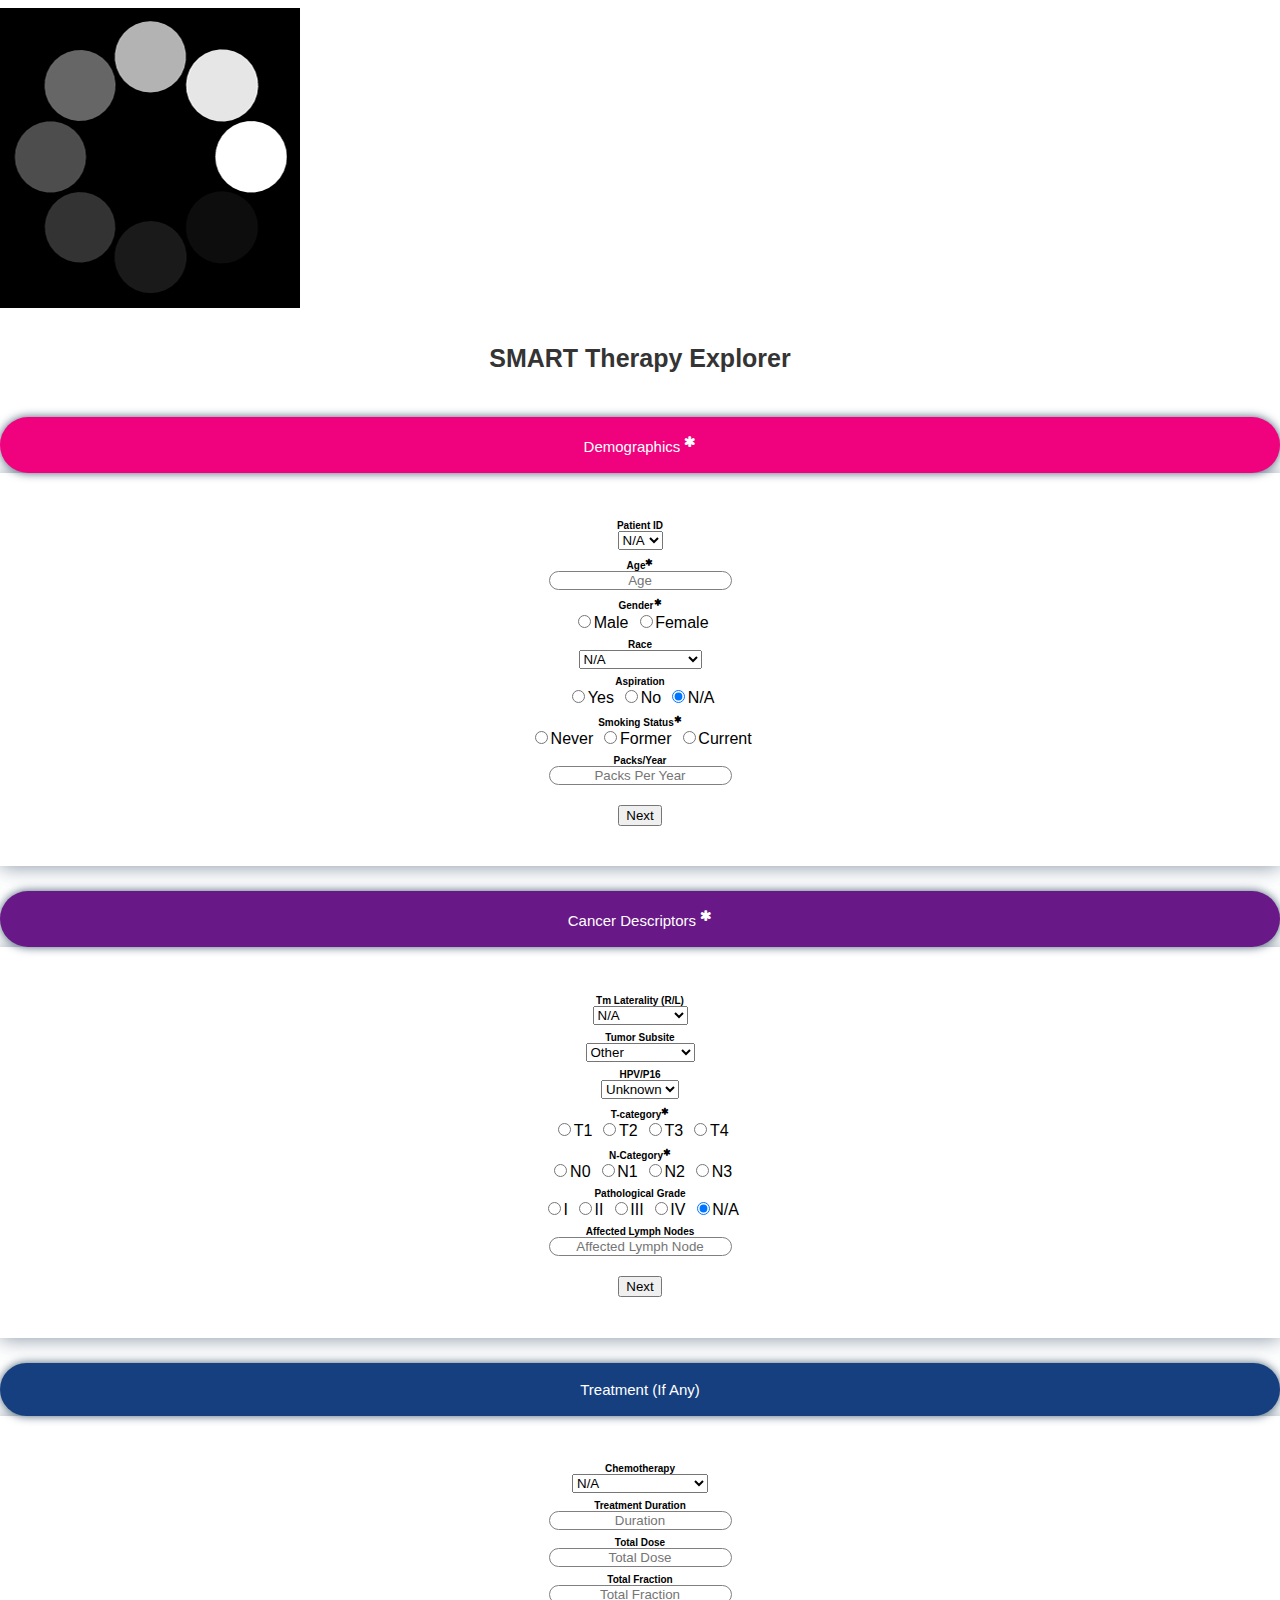
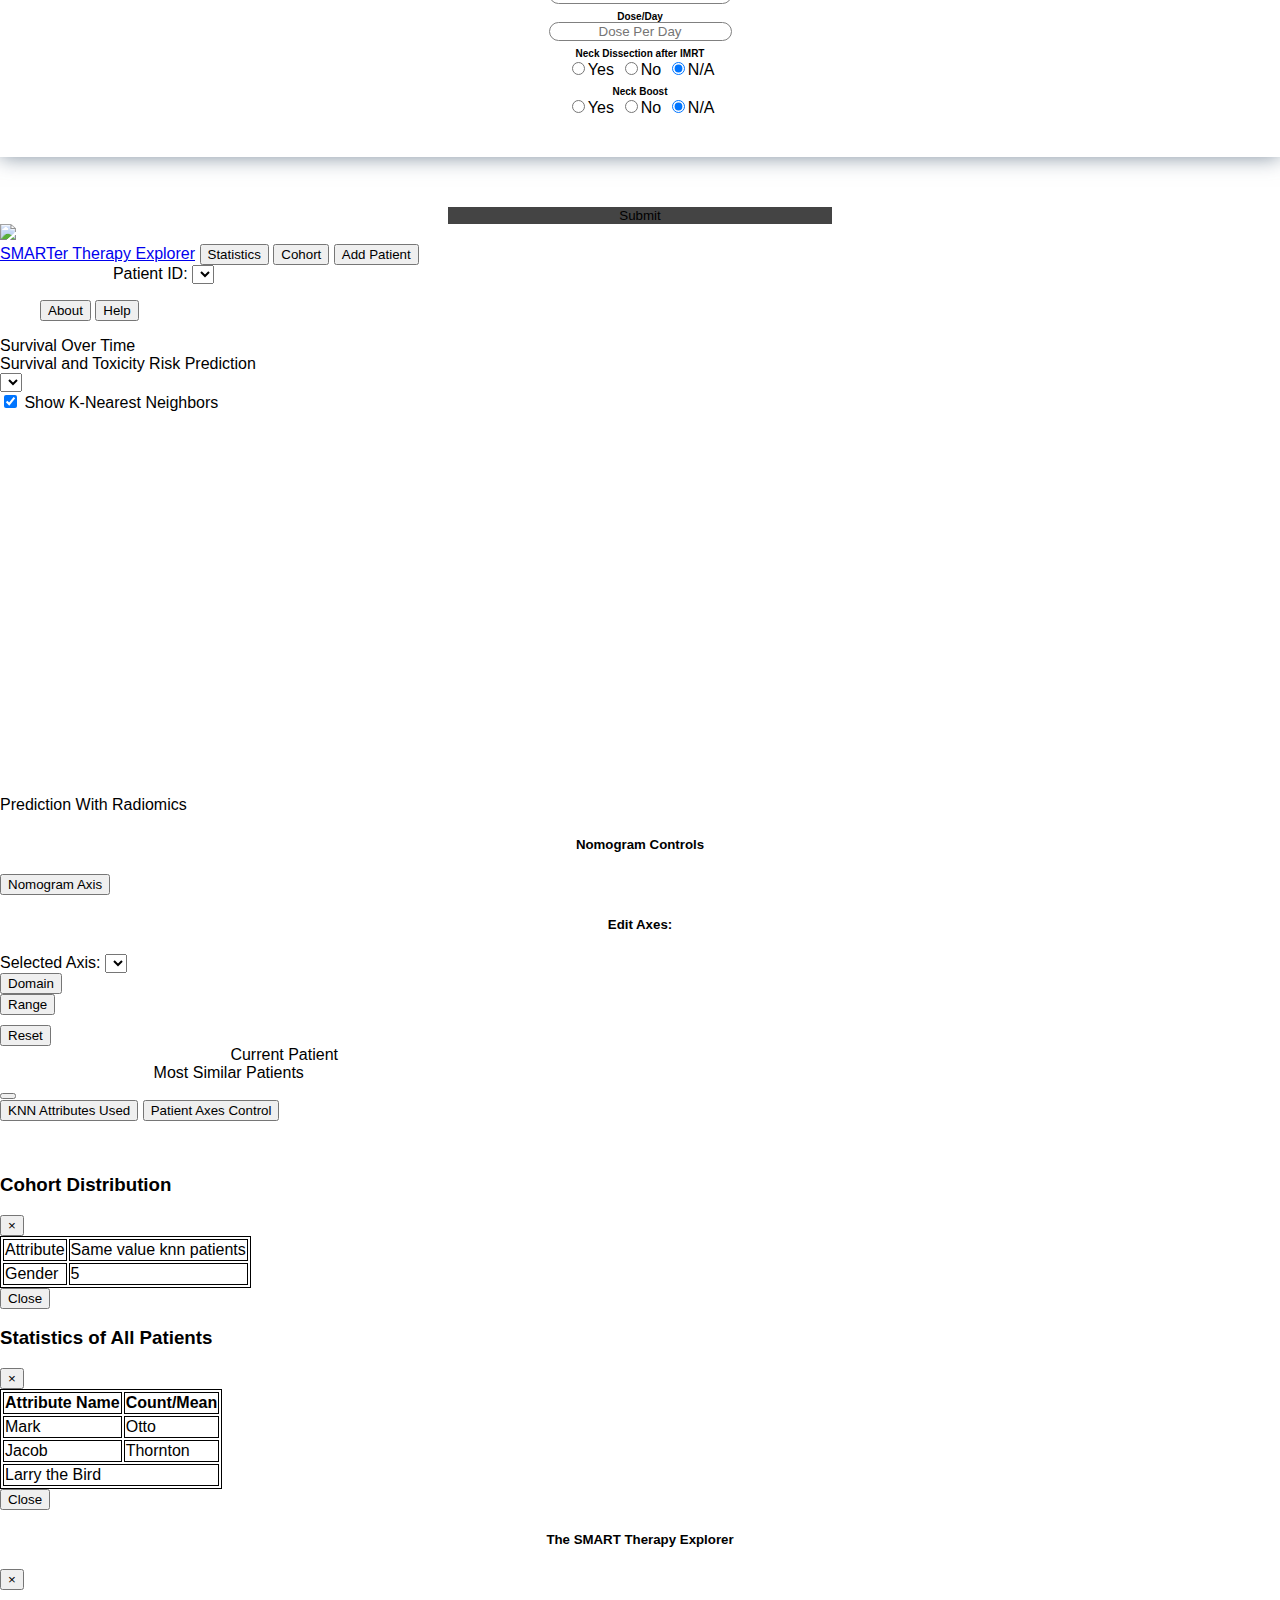
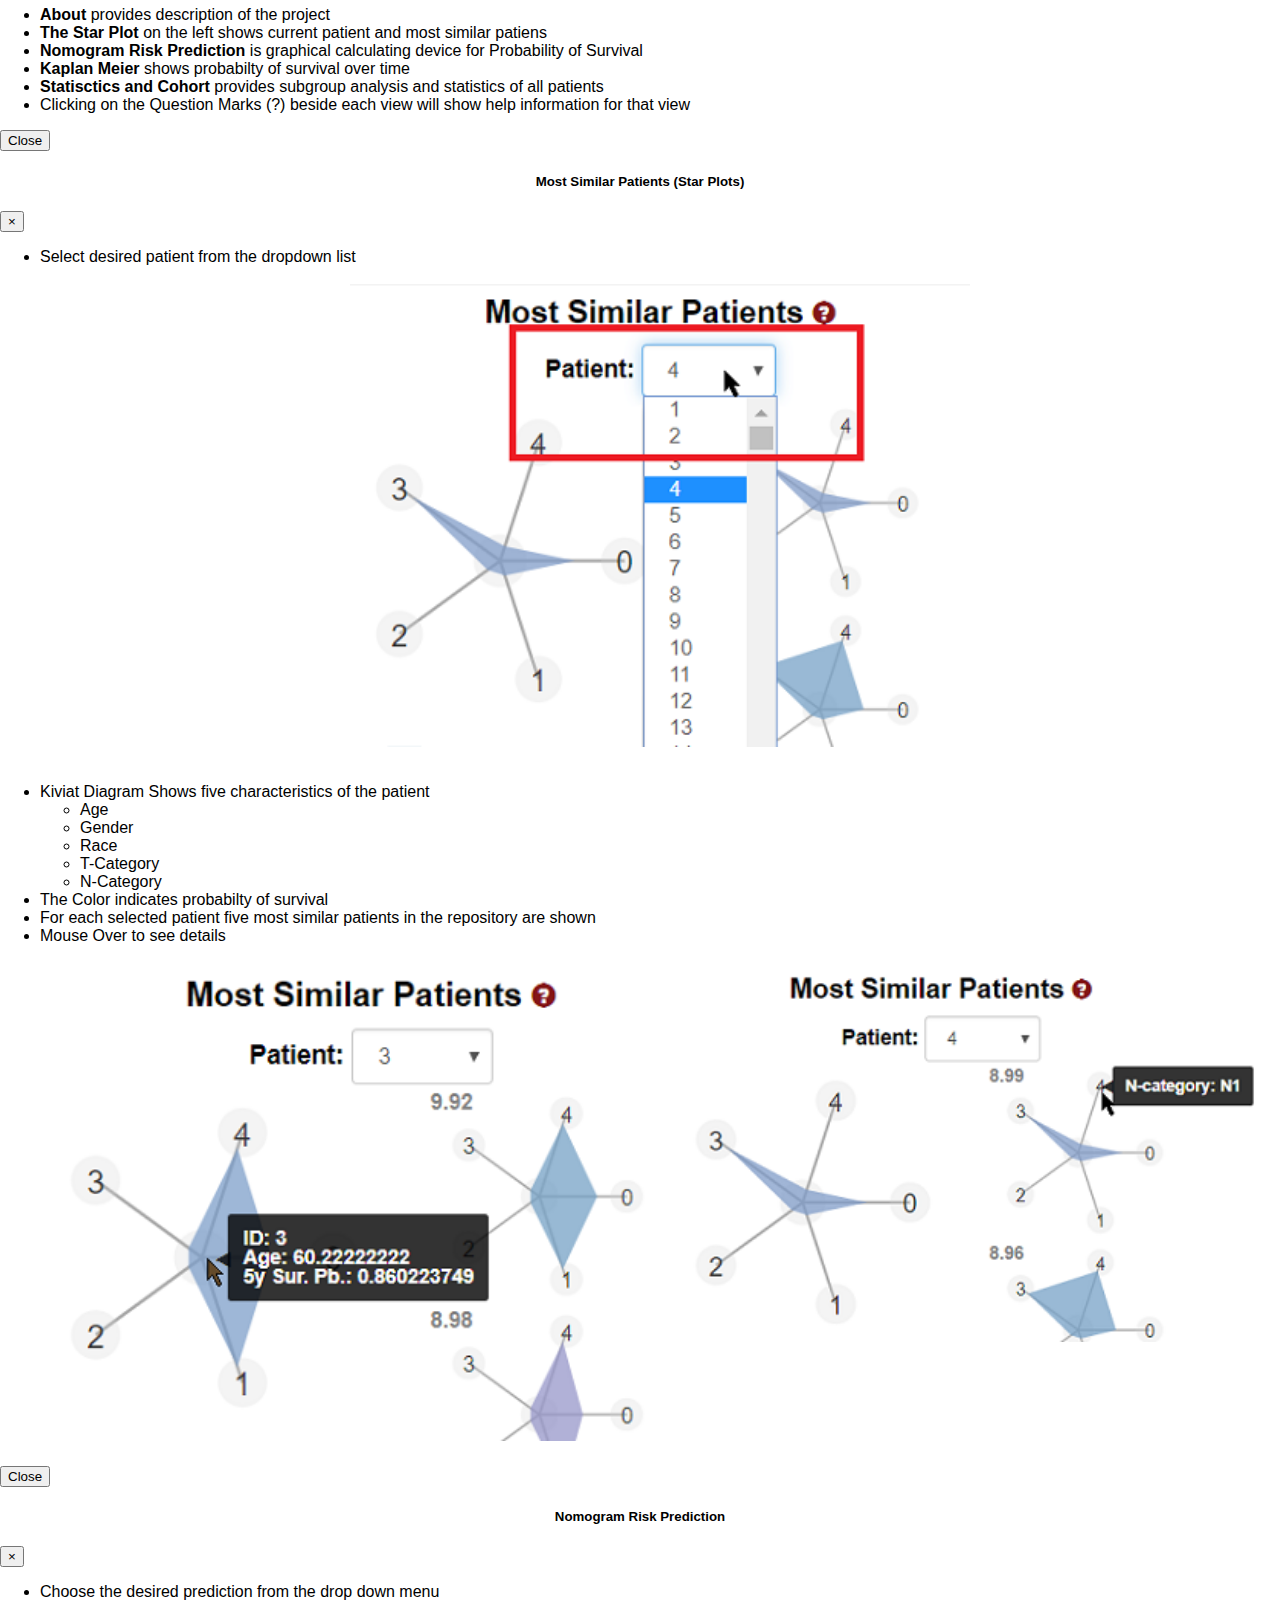
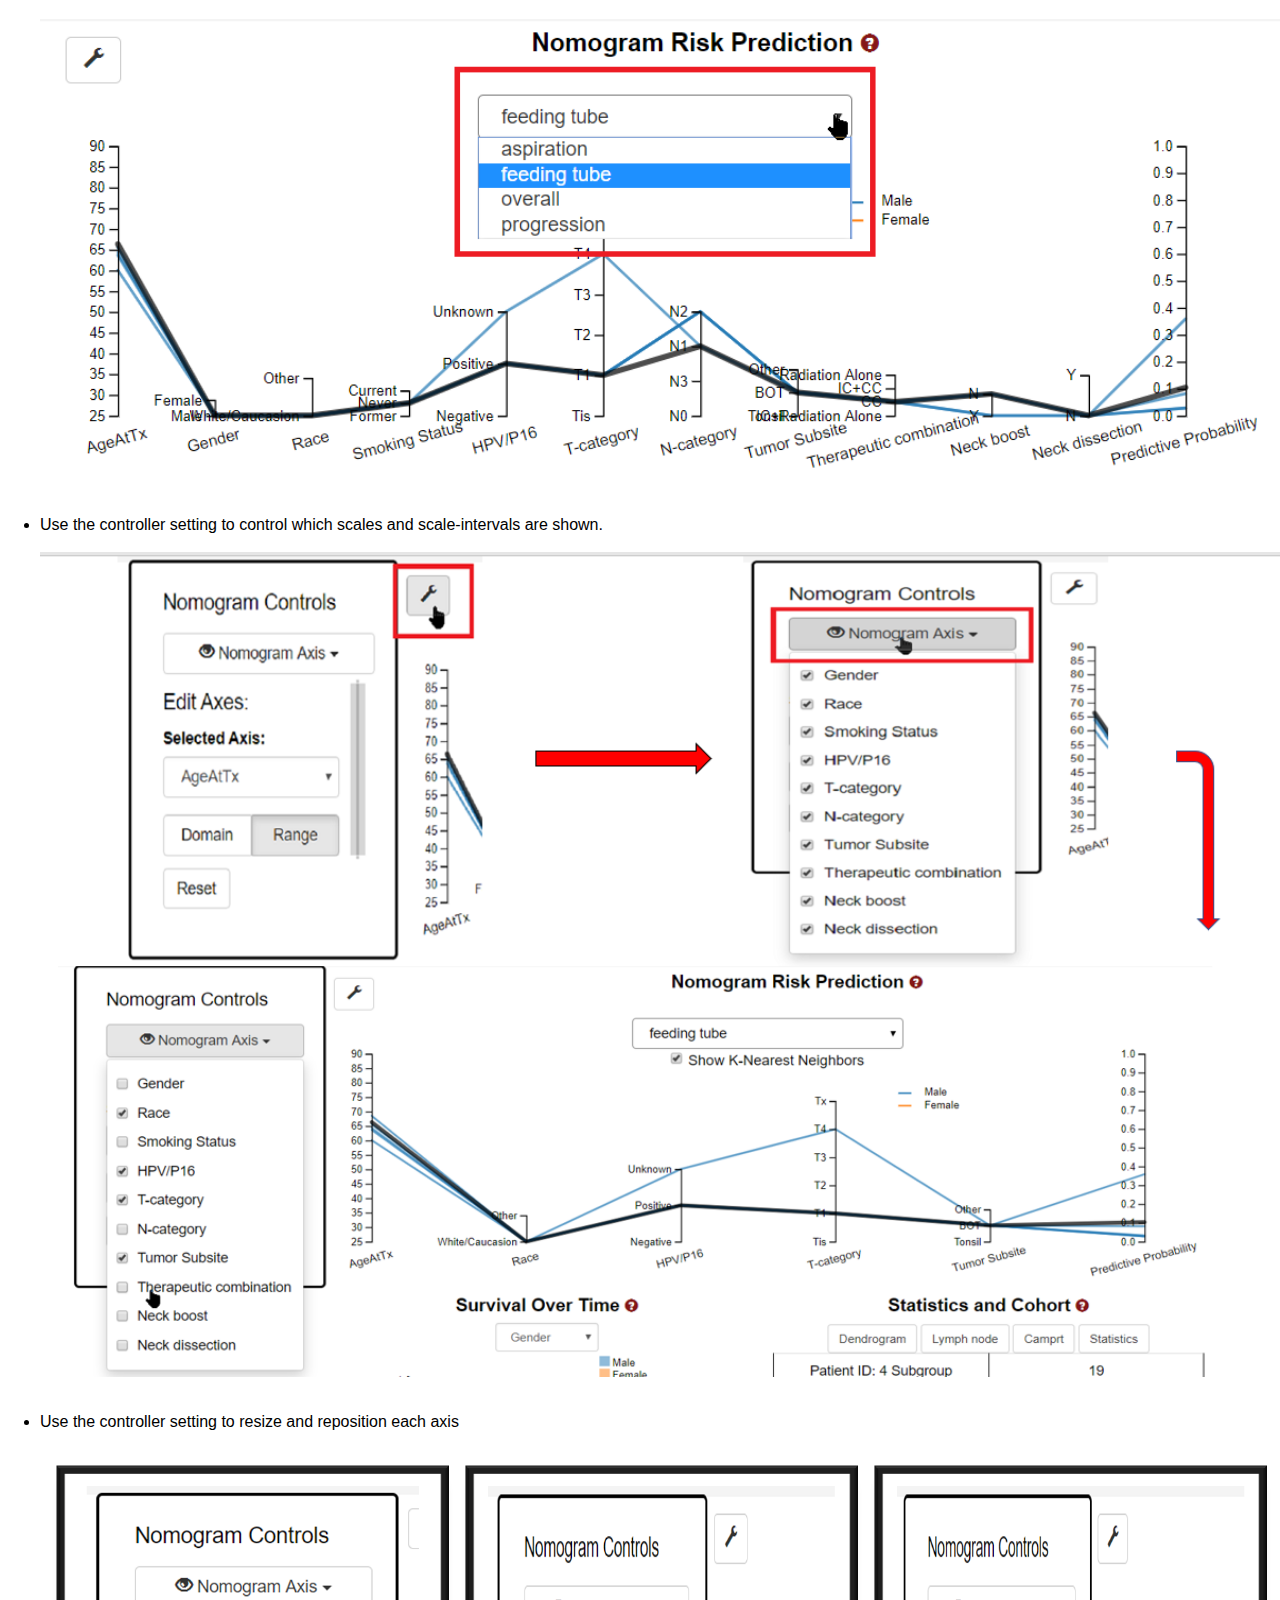
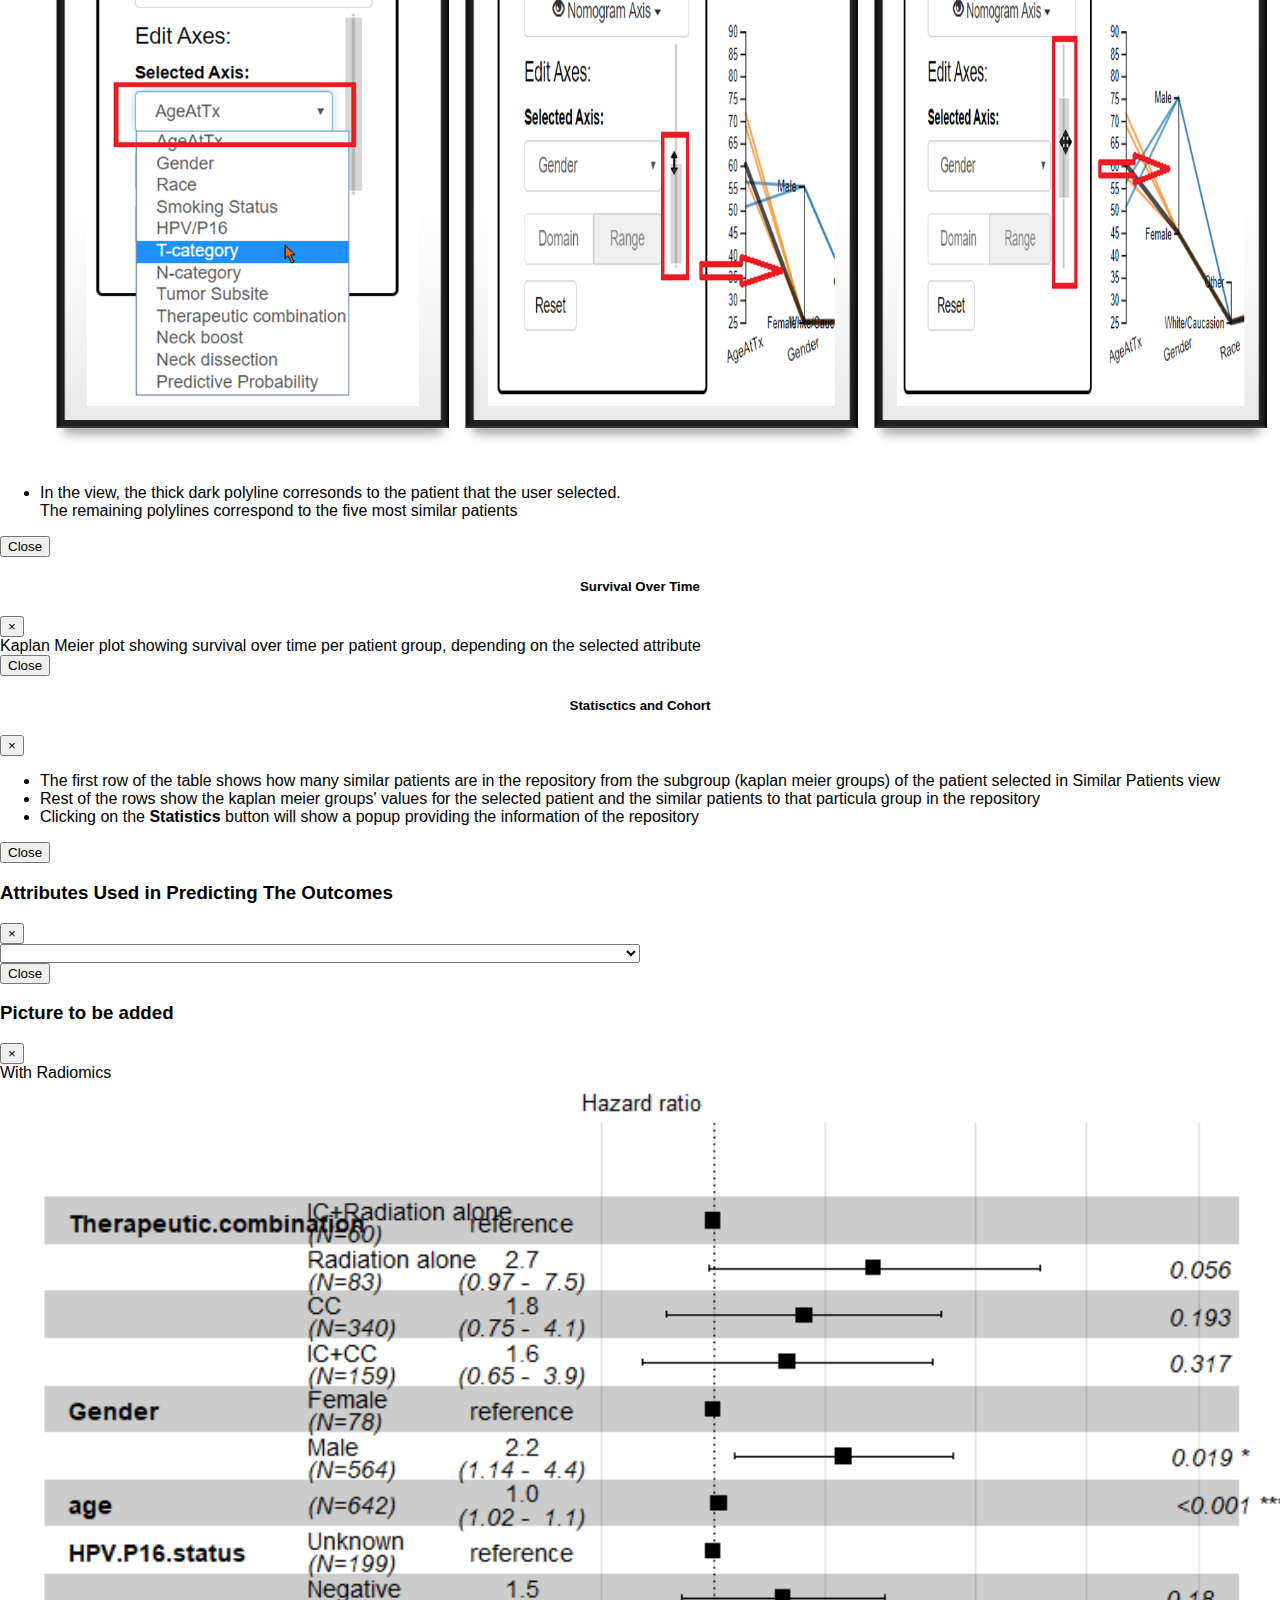
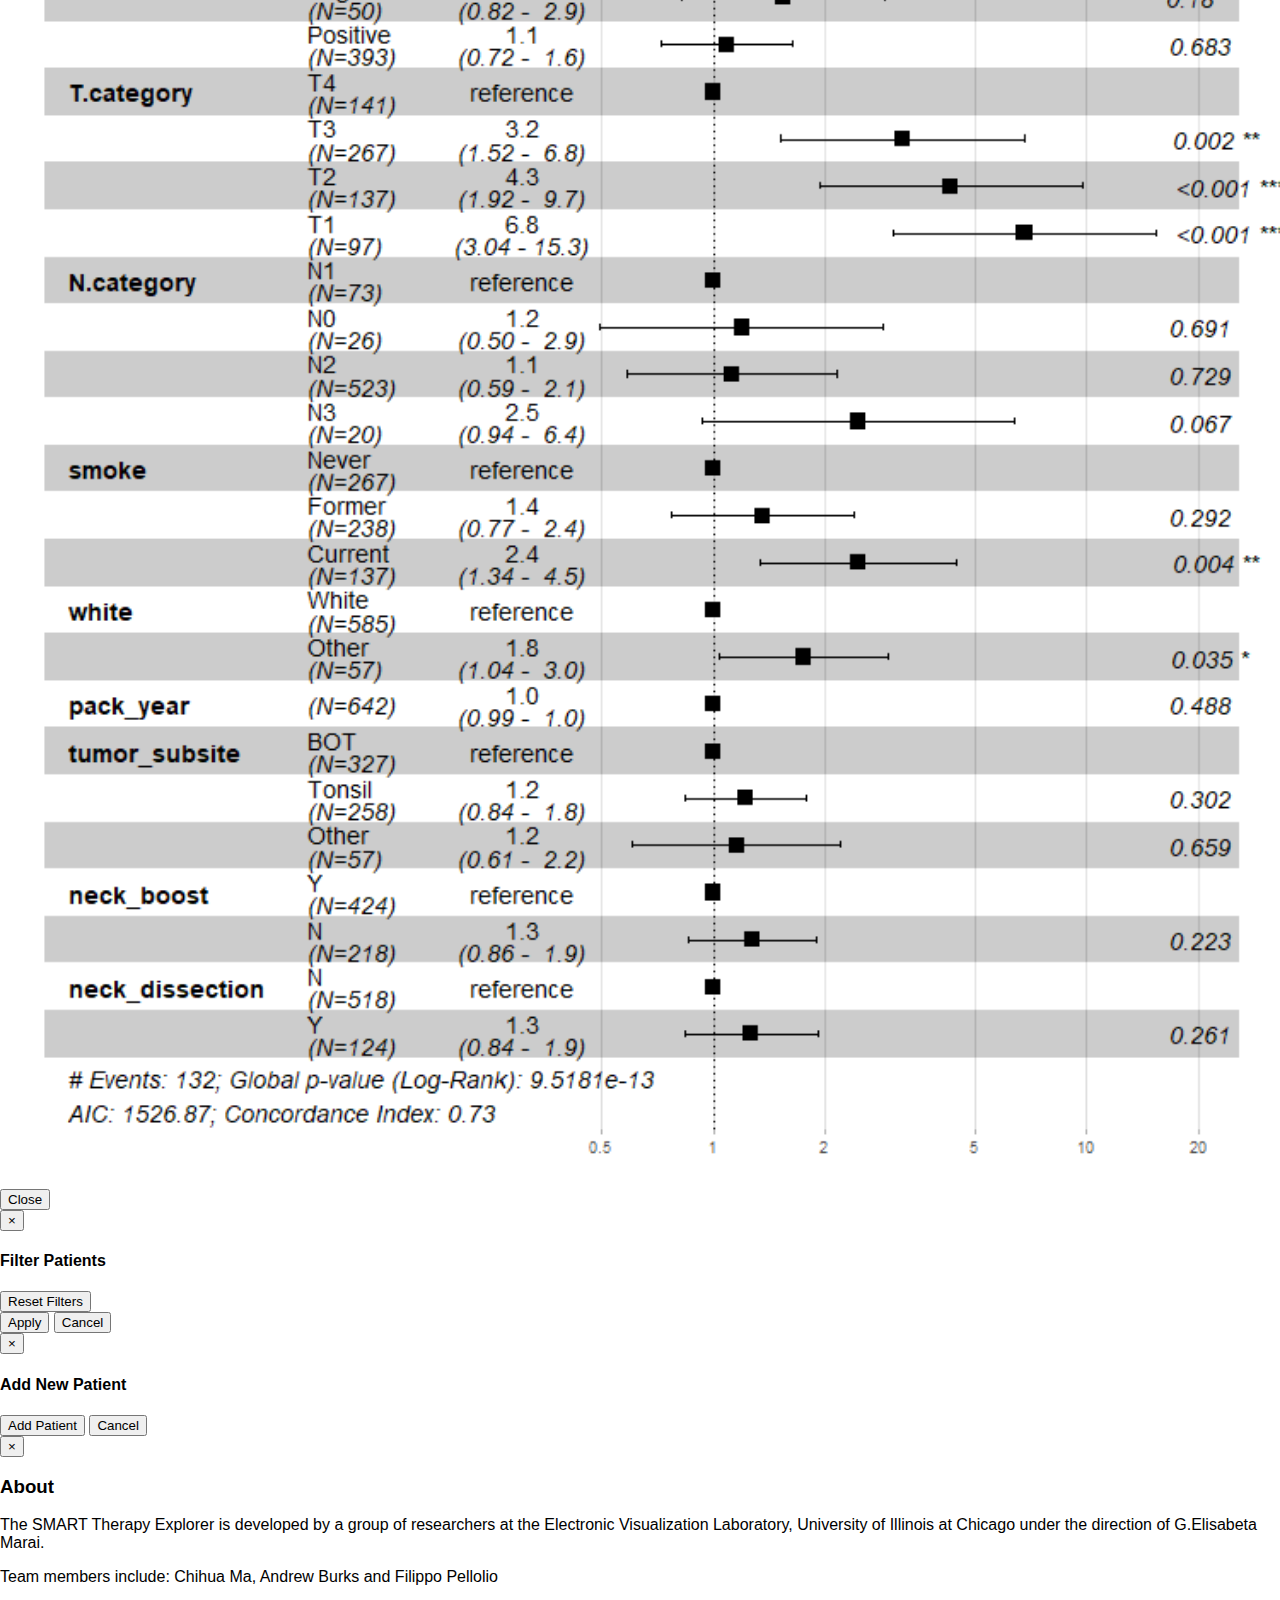
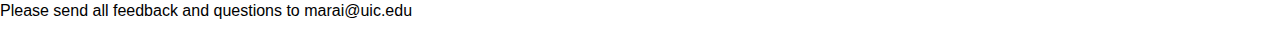
==== commit de999042: "feedback completed" ====
--- a/index.html
+++ b/index.html
@@ -382,16 +382,13 @@
                                     <!-- </button> -->
                                 </div>
                                 <div class="row">
-                                    <!-- <div class="col-md-4" style = "padding-left: 8%;bottom: 10px;"> -->
-                                        <!-- prediction model modal button -->
-                                        <!-- <button type="button" id="attributeModal" class="btn btn-default btn-sm" data-toggle="modal" data-target="#featureModels">
-                                          Prediction Attributes
-                                        </button> -->
-                                    <!-- </div> -->
-                                    <div class="col-md-6 col-md-6" style="bottom: 10px;padding-left: 38%;width: 60%;">
+                                    <div class="col-md-4" id="polylineLegend" style="top: 30px;"> 
+                                      <!-- nomogram.less style left added -->
+                                    </div>
+                                    <div class="col-md-4 col-md-4" style="bottom: 10px;width: 28%;">
                                         <select class="btn btn-outline btn-grey btn-block dropdown-toggle" id="nomogram-selector"></select>                                        
                                     </div>
-                                    <div class="col-md-4 knnCheckBox" style="bottom: 10px;">
+                                    <div class="col-md-4 knnCheckBox" style="bottom: 10px; left: 16%;">
                                         <input id="knnCheckBox" type="checkbox" style="display:inline" checked> Show K-Nearest Neighbors</input>
                                     </div>
                                 </div>
@@ -409,7 +406,7 @@
 
             <div class="col-md-2 contentWrapper controlDiv" style="display: block" id="unbelievable-fix">
               <div class="row">
-                <div class="col-md-4">
+                <div class="col-md-4" style="padding-top: 30%;">
                   <!-- <div class= "row" id="subjectPrediction"></div> -->
                   <div class="row">
                     <label style="text-align: center;">Prediction With Radiomics
@@ -514,8 +511,8 @@
                                 <!-- </button>                             -->
                             </div>
                             <div class="col-md-2 dropdown">
-                              <button class="btn btn-default dropdown-toggle" type="button" id="dropdownMenuButton" data-toggle="dropdown" aria-haspopup="true" aria-expanded="false">
-                                <span class="glyphicon glyphicon-wrench"></span>
+                              <button class="btn btn-default dropdown-toggle btn-sm" type="button" id="dropdownMenuButton" data-toggle="dropdown" aria-haspopup="true" aria-expanded="false">
+                                <span class="glyphicon glyphicon-wrench" style="font-size: 12px;"></span>
                               </button>
                               <div class="dropdown-menu" id="kiviatDropdown" aria-labelledby="dropdownMenuButton" style="height: 55px; width: 340px;">
                                 <!-- KNN controller -->
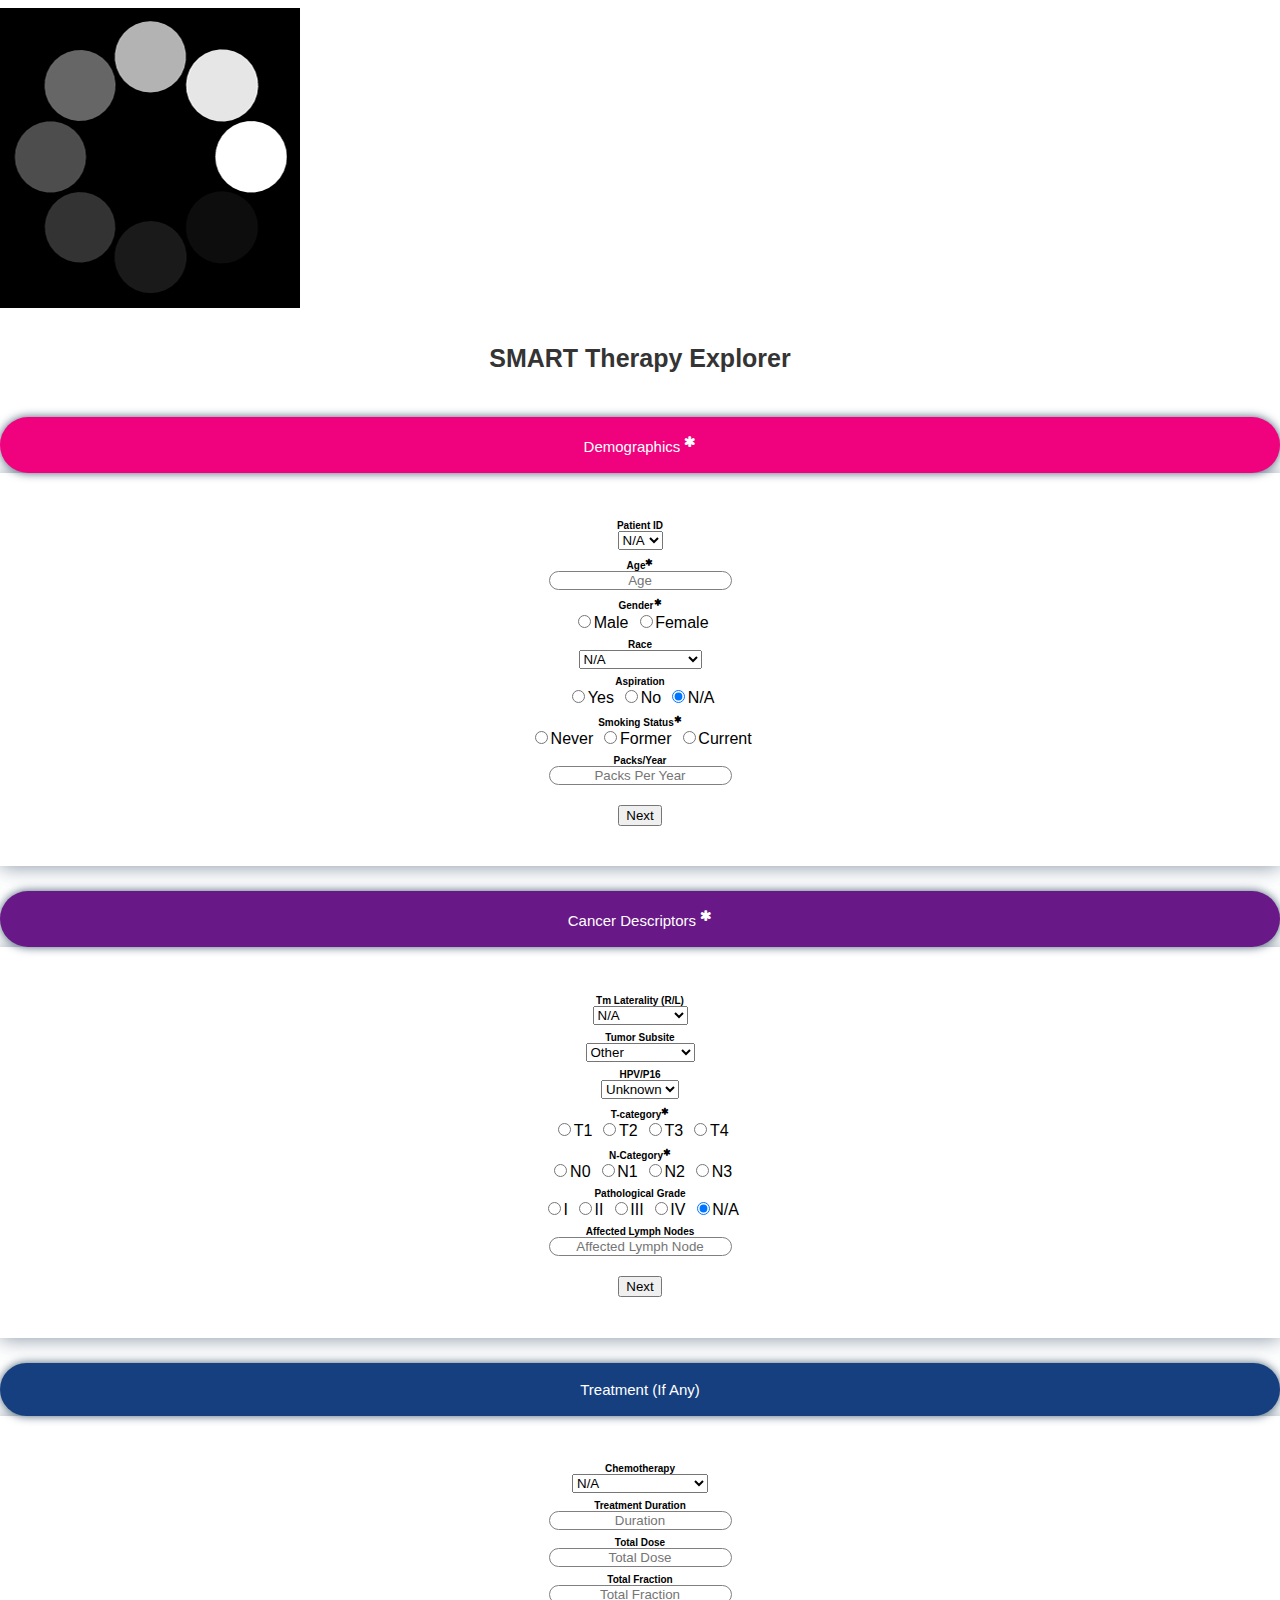
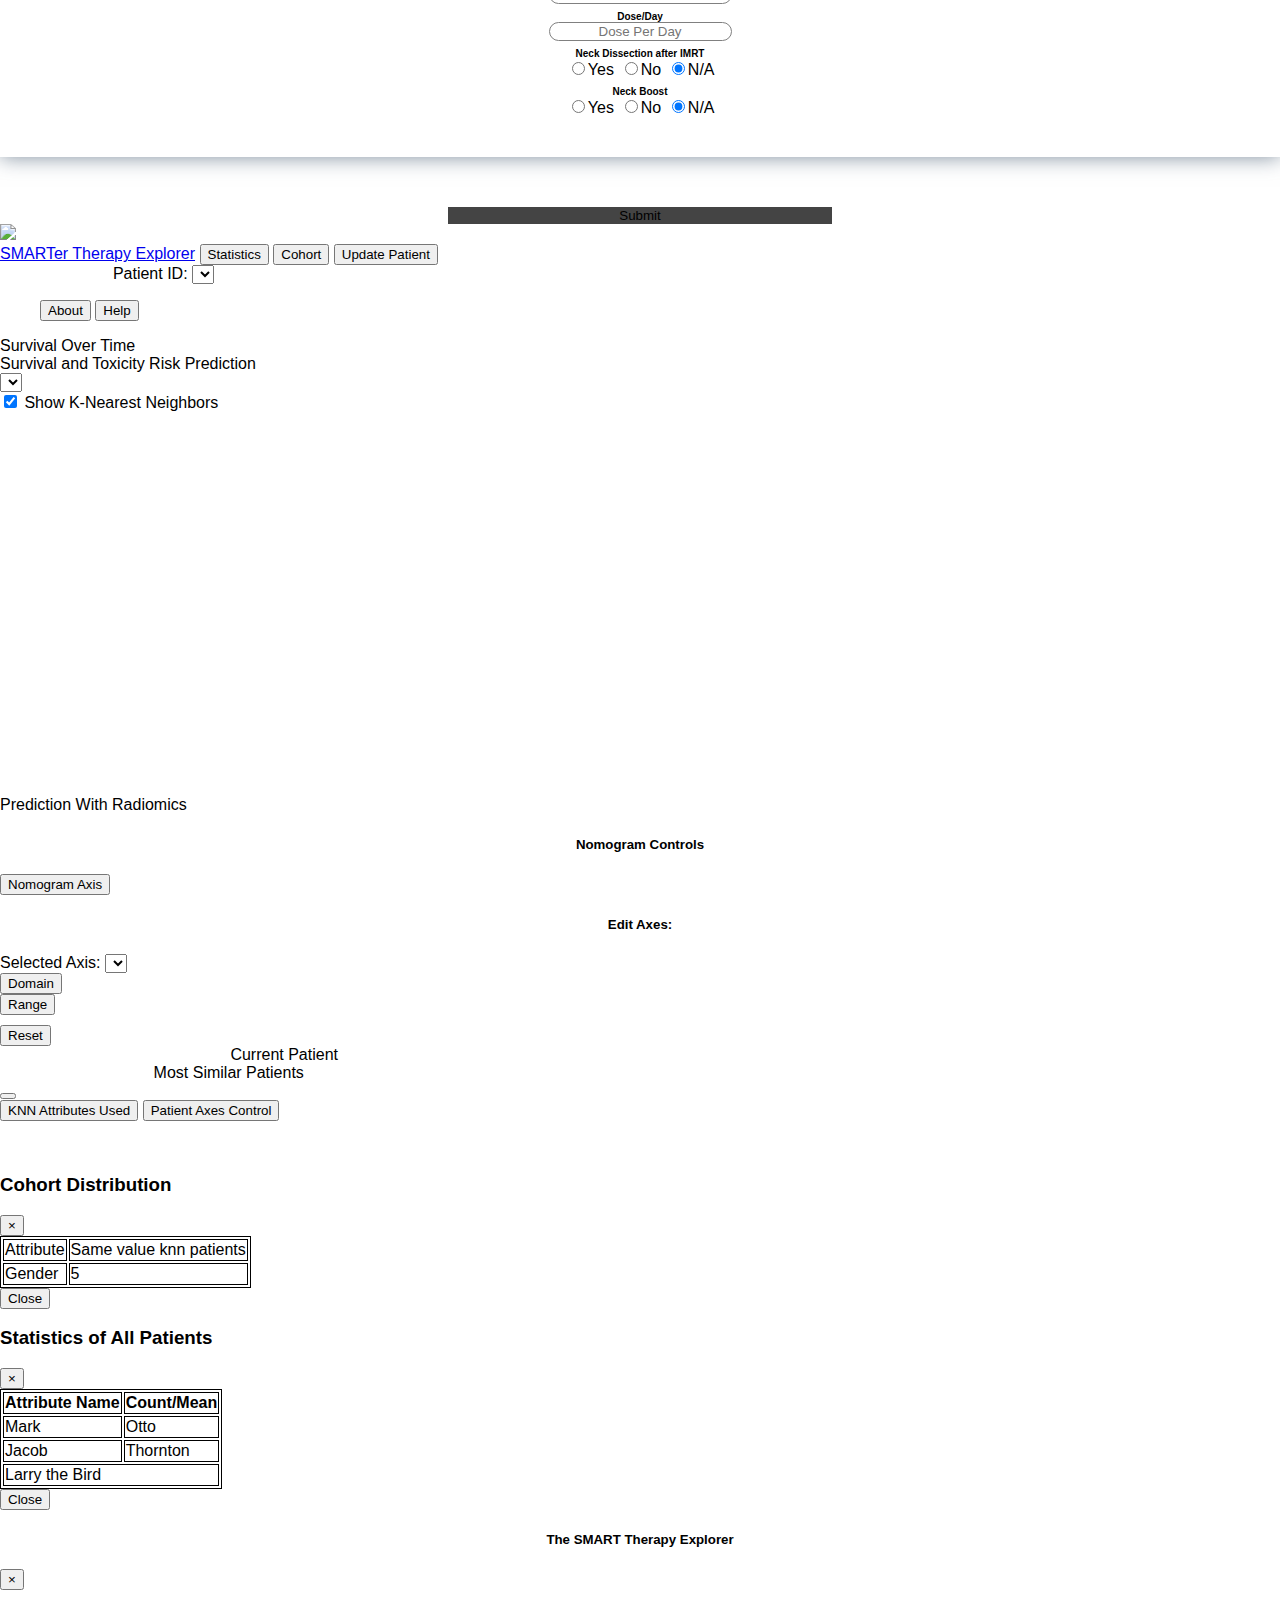
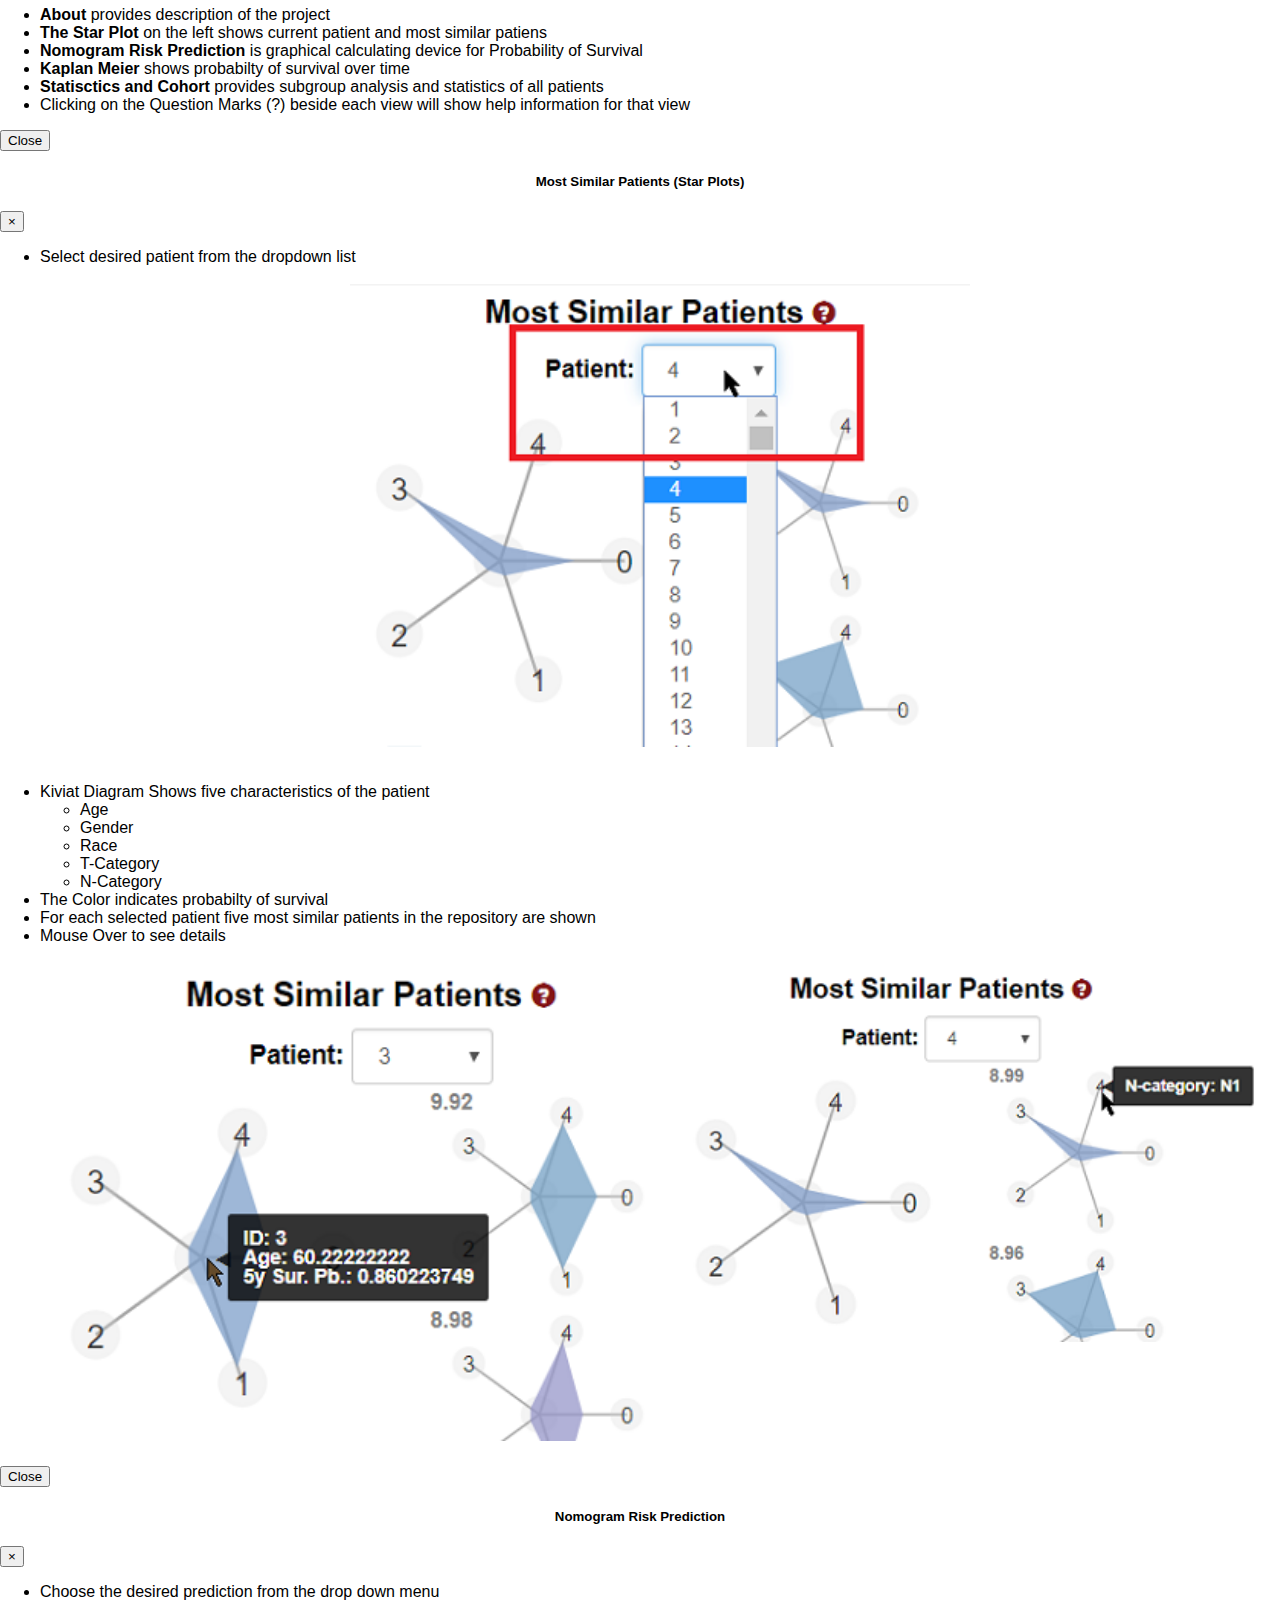
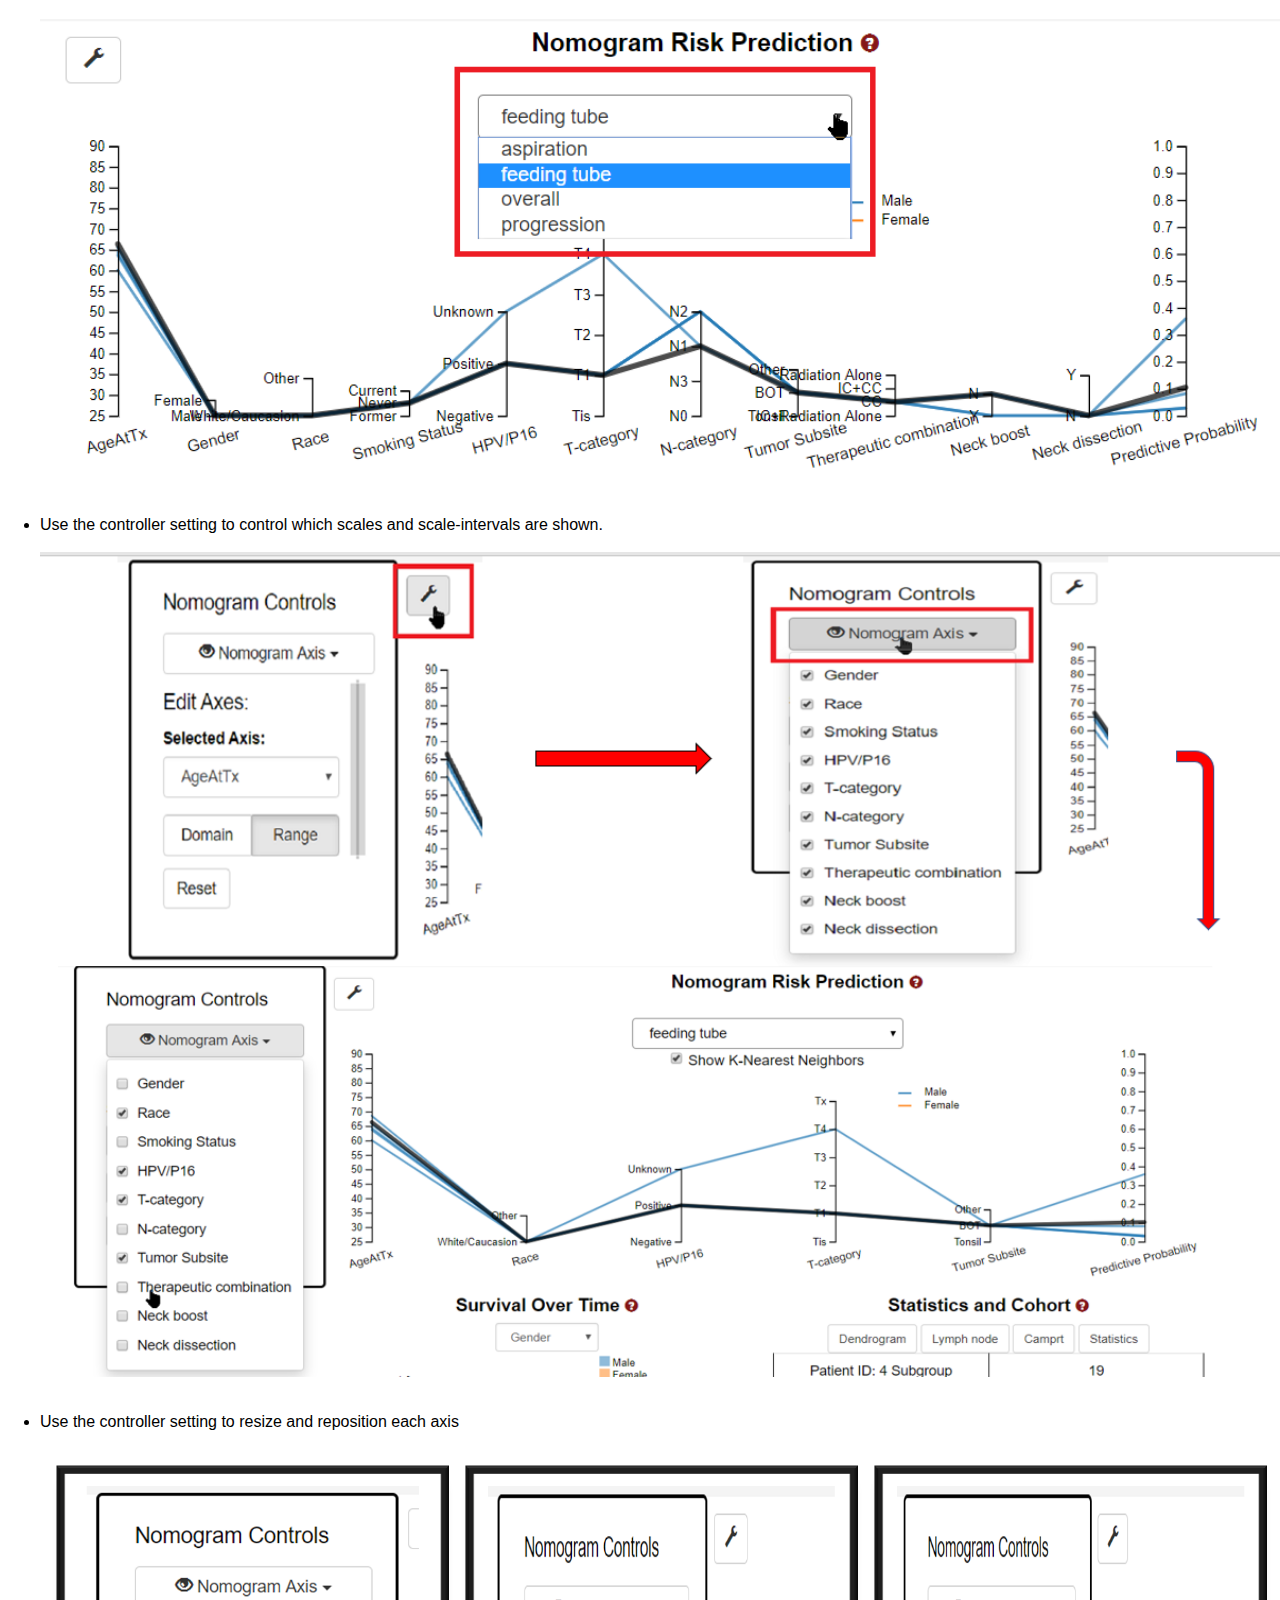
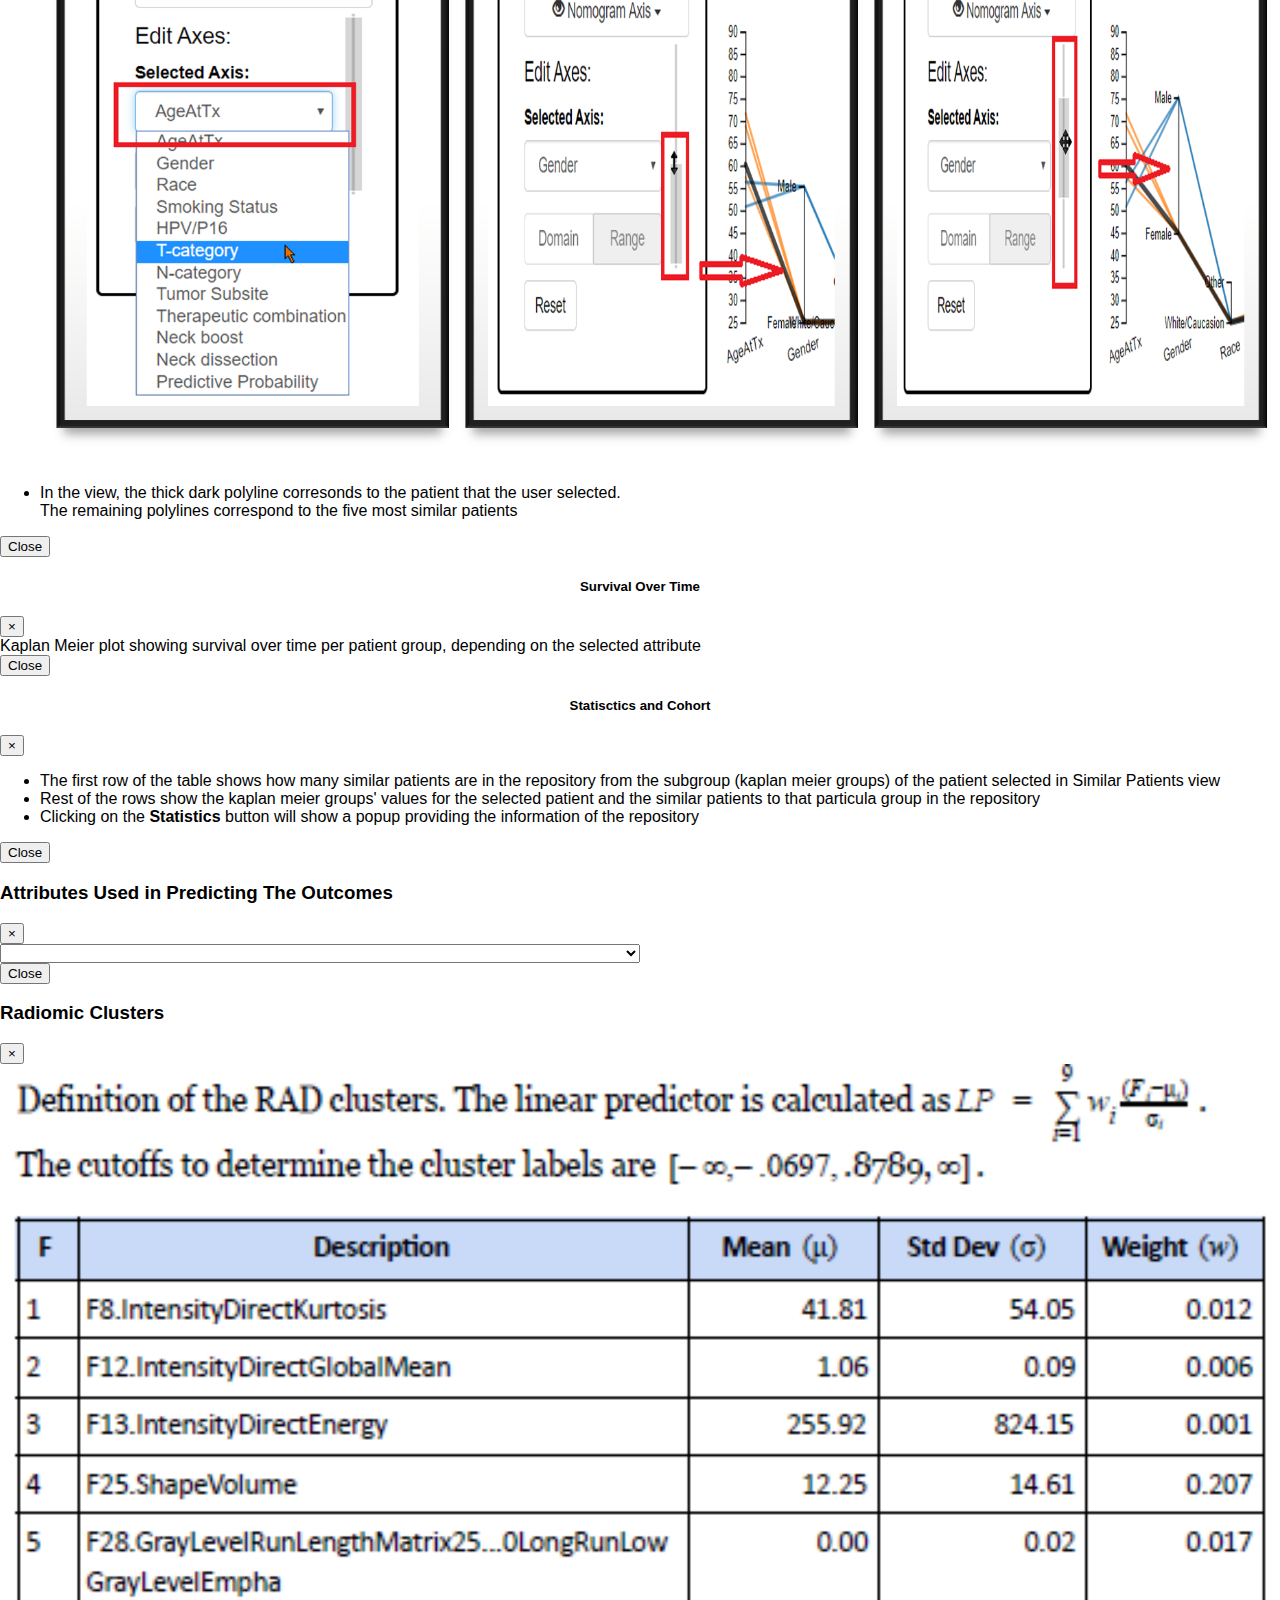
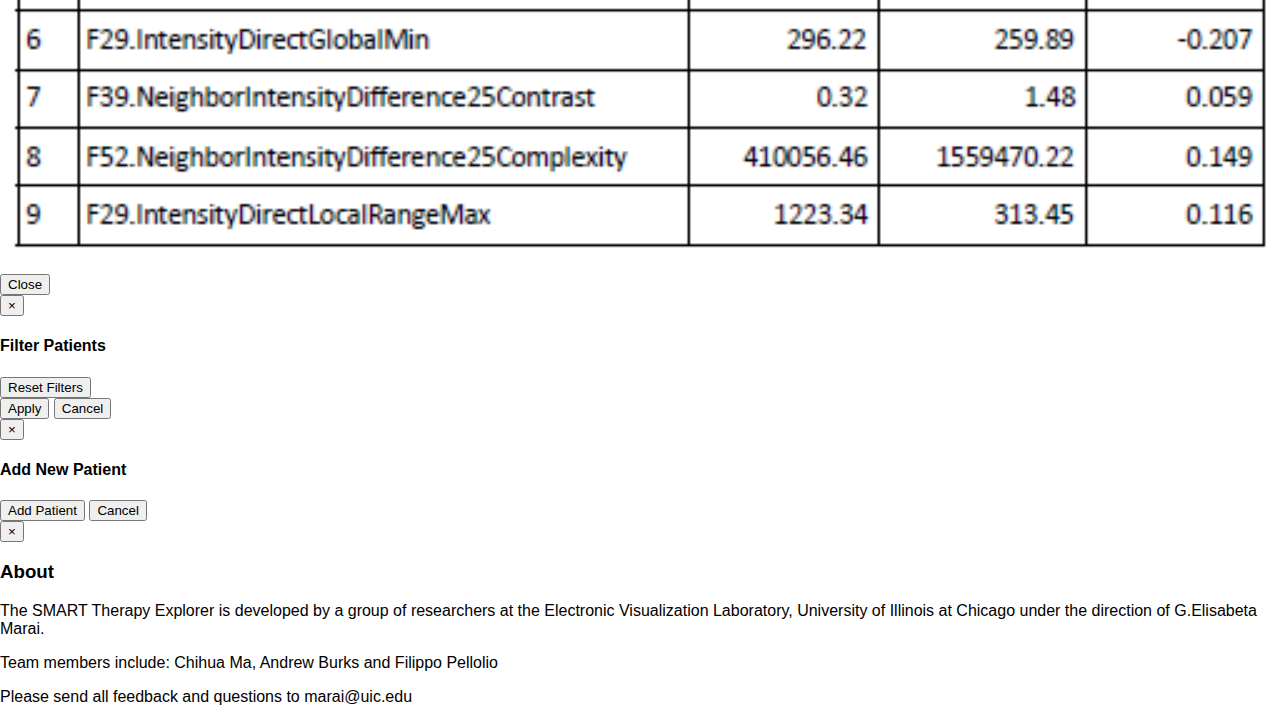
==== commit a0f79a0e: "feedback updated" ====
--- a/index.html
+++ b/index.html
@@ -122,10 +122,10 @@
                       <select class="idSelect">
                           <option>N/A</option>
                       </select>
-                      <label><span>Age<sup><i class="fa fa-asterisk" id="age-validation"></i></sup></span></label>
+                      <label id="age-label"><span>Age<sup><i class="fa fa-asterisk" id="age-validation"></i></sup></span></label>
                       <input type="text" name="Age at Diagnosis (Calculated)" id="age-element" placeholder="Age">
                       <!-- <div id="age-validation" style="color: red;"><sup><i class="fa fa-asterisk"></i></sup>Please, Provide Age</div> -->
-                      <label><span>Gender<sup><i class="fa fa-asterisk" id="gender-validation"></i></sup></span></label>
+                      <label id="gender-label"><span>Gender<sup><i class="fa fa-asterisk" id="gender-validation"></i></sup></span></label>
                       <input type="radio" name="Gender" value="Male" id="male-radio">Male
                       <input type="radio" name="Gender" value="Female" id="female-radio">Female
                       <!-- <div id="gender-validation" style="color: red;"><sup><i class="fa fa-asterisk"></i></sup>Please, Provide Gender</div> -->
@@ -144,7 +144,7 @@
                       <input type="radio" name="Aspiration rate Pre-therapy" value="N/A" id="aspiration-na-radio" checked>N/A
                       <!-- <div id="aspiration-validation" style="color: red;"><sup><i class="fa fa-asterisk"></i></sup>Please, Provide Aspiration</div> -->
                       <!-- <input type="text" name="HPV/P16 status" placeholder="HPV/P16" id="hpvp16-element"> -->
-                      <label><span>Smoking Status<sup><i class="fa fa-asterisk" id="smoking-validation"></i></sup></span></label>
+                      <label id="smoking-label"><span>Smoking Status<sup><i class="fa fa-asterisk" id="smoking-validation"></i></sup></span></label>
                       <input type="radio" name="Smoking status at Diagnosis (Never/Former/Current)" value="Never" id="smoking-never-radio">Never
                       <input type="radio" name="Smoking status at Diagnosis (Never/Former/Current)" value="Former" id="smoking-former-radio">Former
                       <input type="radio" name="Smoking status at Diagnosis (Never/Former/Current)" value="Current" id="smoking-current-radio">Current
@@ -200,13 +200,13 @@
                       <input type="radio" name="AJCC 8th edition" value="IV" id="ajcc8-4">IV -->
 
 
-                      <label><span>T-category<sup><i class="fa fa-asterisk" id="t-validation"></i></sup></span></label>
+                      <label id="tcat-label"><span>T-category<sup><i class="fa fa-asterisk" id="t-validation"></i></sup></span></label>
                       <input type="radio" name="T-category" value="T1" id="tcat1">T1
                       <input type="radio" name="T-category" value="T2" id="tcat2">T2
                       <input type="radio" name="T-category" value="T3" id="tcat3">T3
                       <input type="radio" name="T-category" value="T4" id="tcat4">T4
                       <!-- <div id="t-validation" style="color: red;"><sup><i class="fa fa-asterisk"></i></sup>Please, Provide T-Category</div> -->
-                      <label><span>N-Category<sup><i class="fa fa-asterisk" id="n-validation"></i></sup></span></label>
+                      <label id="ncat-label"><span>N-Category<sup><i class="fa fa-asterisk" id="n-validation"></i></sup></span></label>
                       <!-- <input type="radio" name="N-category" value="N/A" id="ncat-na">N/A -->
                       <input type="radio" name="N-category" value="N0" id="ncat-0">N0
                       <input type="radio" name="N-category" value="N1" id="ncat-1">N1
@@ -292,7 +292,7 @@
                       </button>  
                     <button class="btn btn-default navbar-btn" id="add-patient-button">
                       <span class="glyphicon glyphicon-plus"></span>
-                      Add Patient
+                      Update Patient
                     </button>
                 </div>
                 <!-- patient dropdown menu -->
@@ -303,7 +303,7 @@
                           <select class="patient-dropdown form-control input-sm" id="patientSel"></select>
                       </div>
                   </div>
-                  <div class="col-md-6" id="subjectPrediction"></div>
+                  <div class="col-md-6" id="subjectPrediction" style="padding-left: 0; padding-right: 0;"></div>
               </div>
 
               <div class="col-md-3">
@@ -383,7 +383,6 @@
                                 </div>
                                 <div class="row">
                                     <div class="col-md-4" id="polylineLegend" style="top: 30px;"> 
-                                      <!-- nomogram.less style left added -->
                                     </div>
                                     <div class="col-md-4 col-md-4" style="bottom: 10px;width: 28%;">
                                         <select class="btn btn-outline btn-grey btn-block dropdown-toggle" id="nomogram-selector"></select>                                        
@@ -899,17 +898,17 @@
   <div class="modal-dialog" role="document">
     <div class="modal-content">
       <div class="modal-header">
-        <h3 class="modal-title" id="WithRadiomicsLabel">Picture to be added</h3>
+        <h3 class="modal-title" id="WithRadiomicsLabel">Radiomic Clusters</h3>
         <button type="button" class="close" data-dismiss="modal" aria-label="Close">
           <span aria-hidden="true">&times;</span>
         </button>
       </div>
       <div class="modal-body" id="WithRadiomicsBody">
-        <div class="row">
+        <!-- <div class="row">
           With Radiomics
-        </div>
+        </div> -->
         <div class="row" id="WithRadiomicsPicture"></div>
-        <img src="imgs/CoxForest_OS_default.png" style="width: 100%; display: block; margin-left: auto; margin-right: auto;">
+        <img src="imgs/rad_clusters.png" style="width: 100%; display: block; margin-left: auto; margin-right: auto;">
       </div>
       <div class="modal-footer">        
         <button type="button" class="btn btn-secondary" data-dismiss="modal">Close</button>
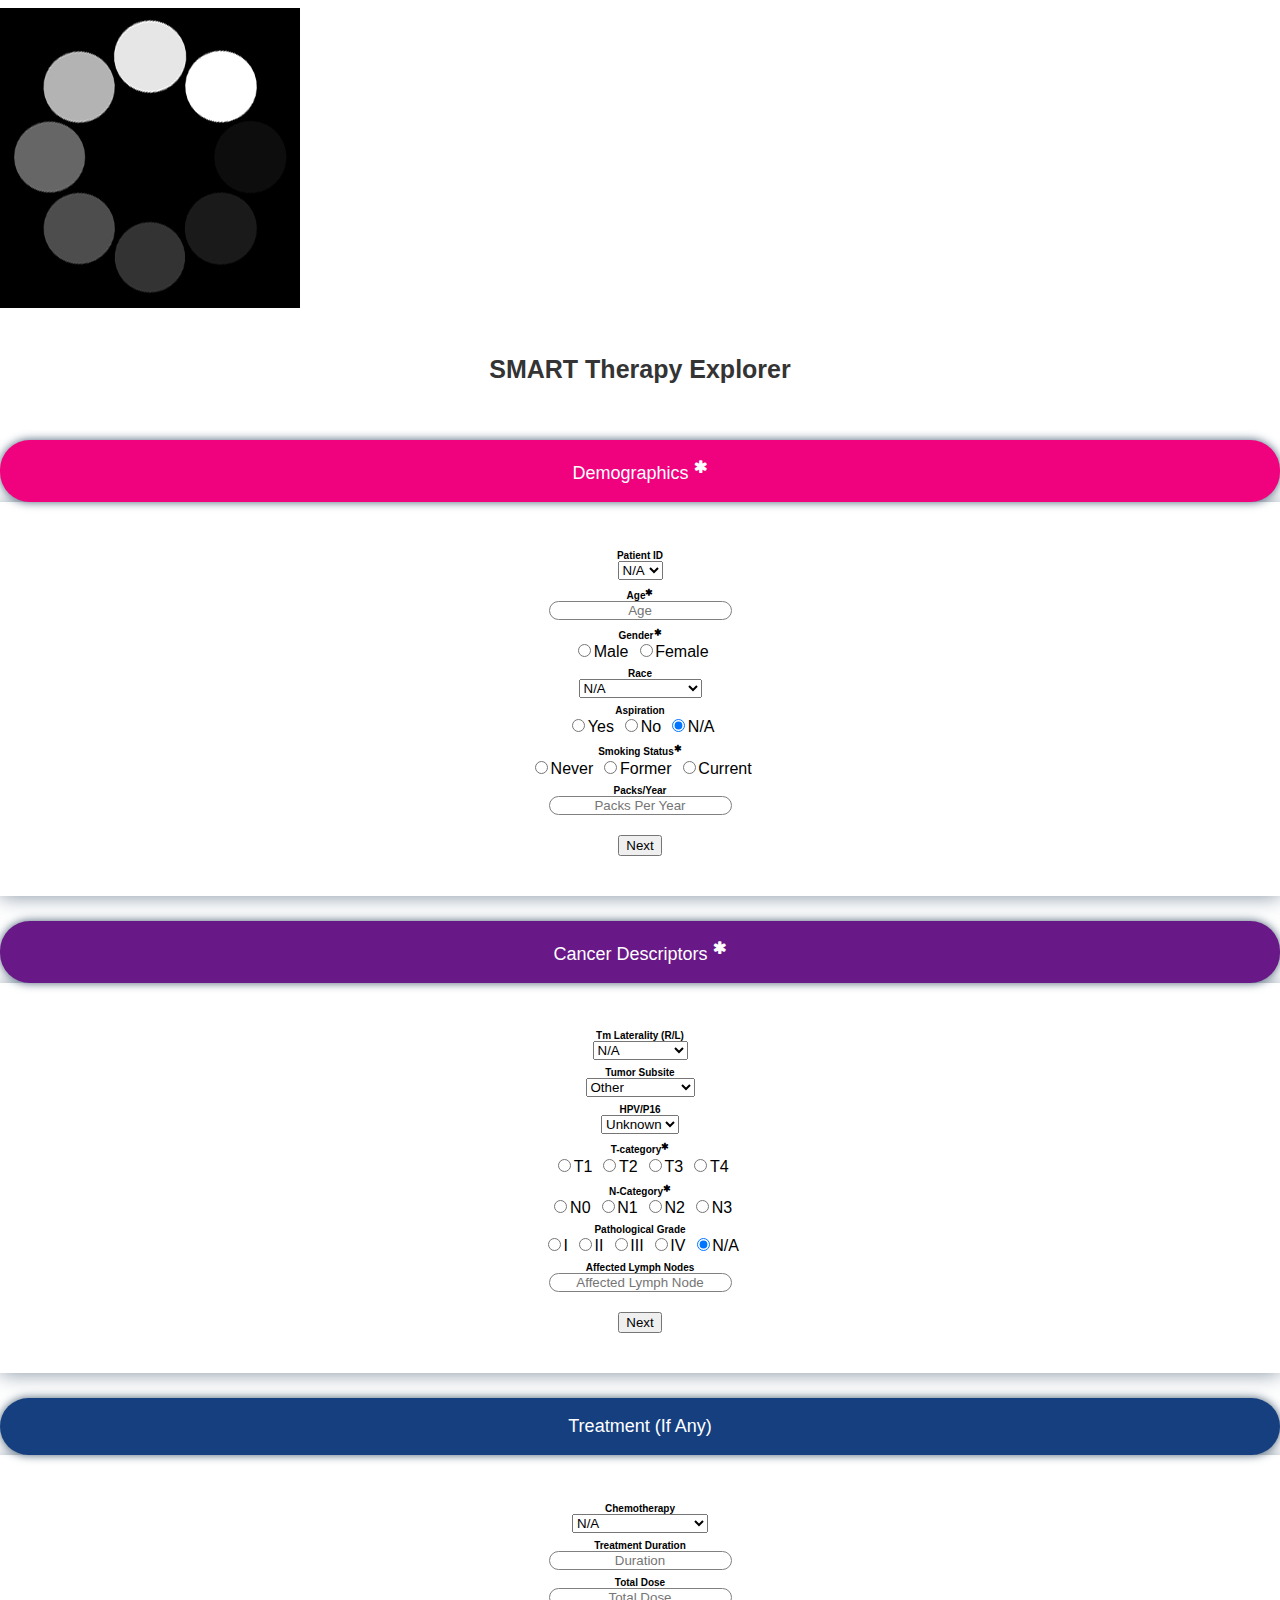
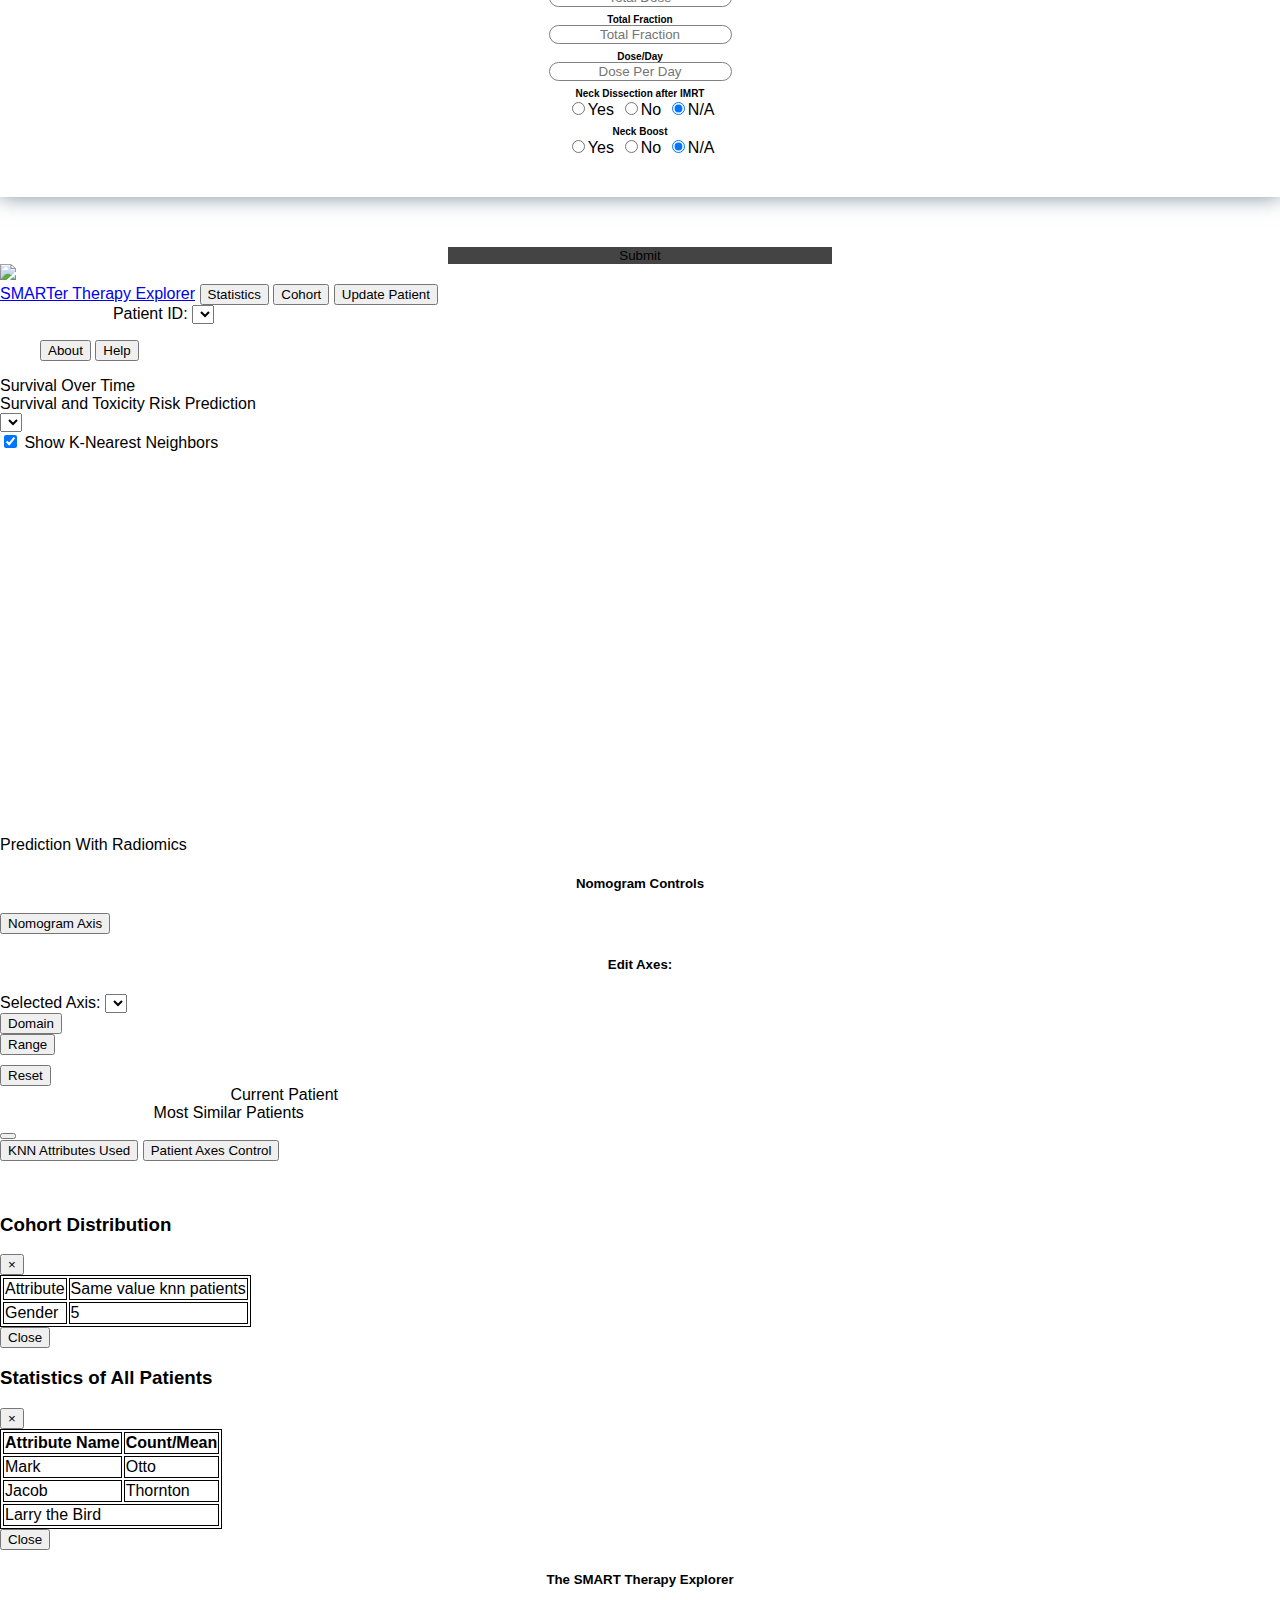
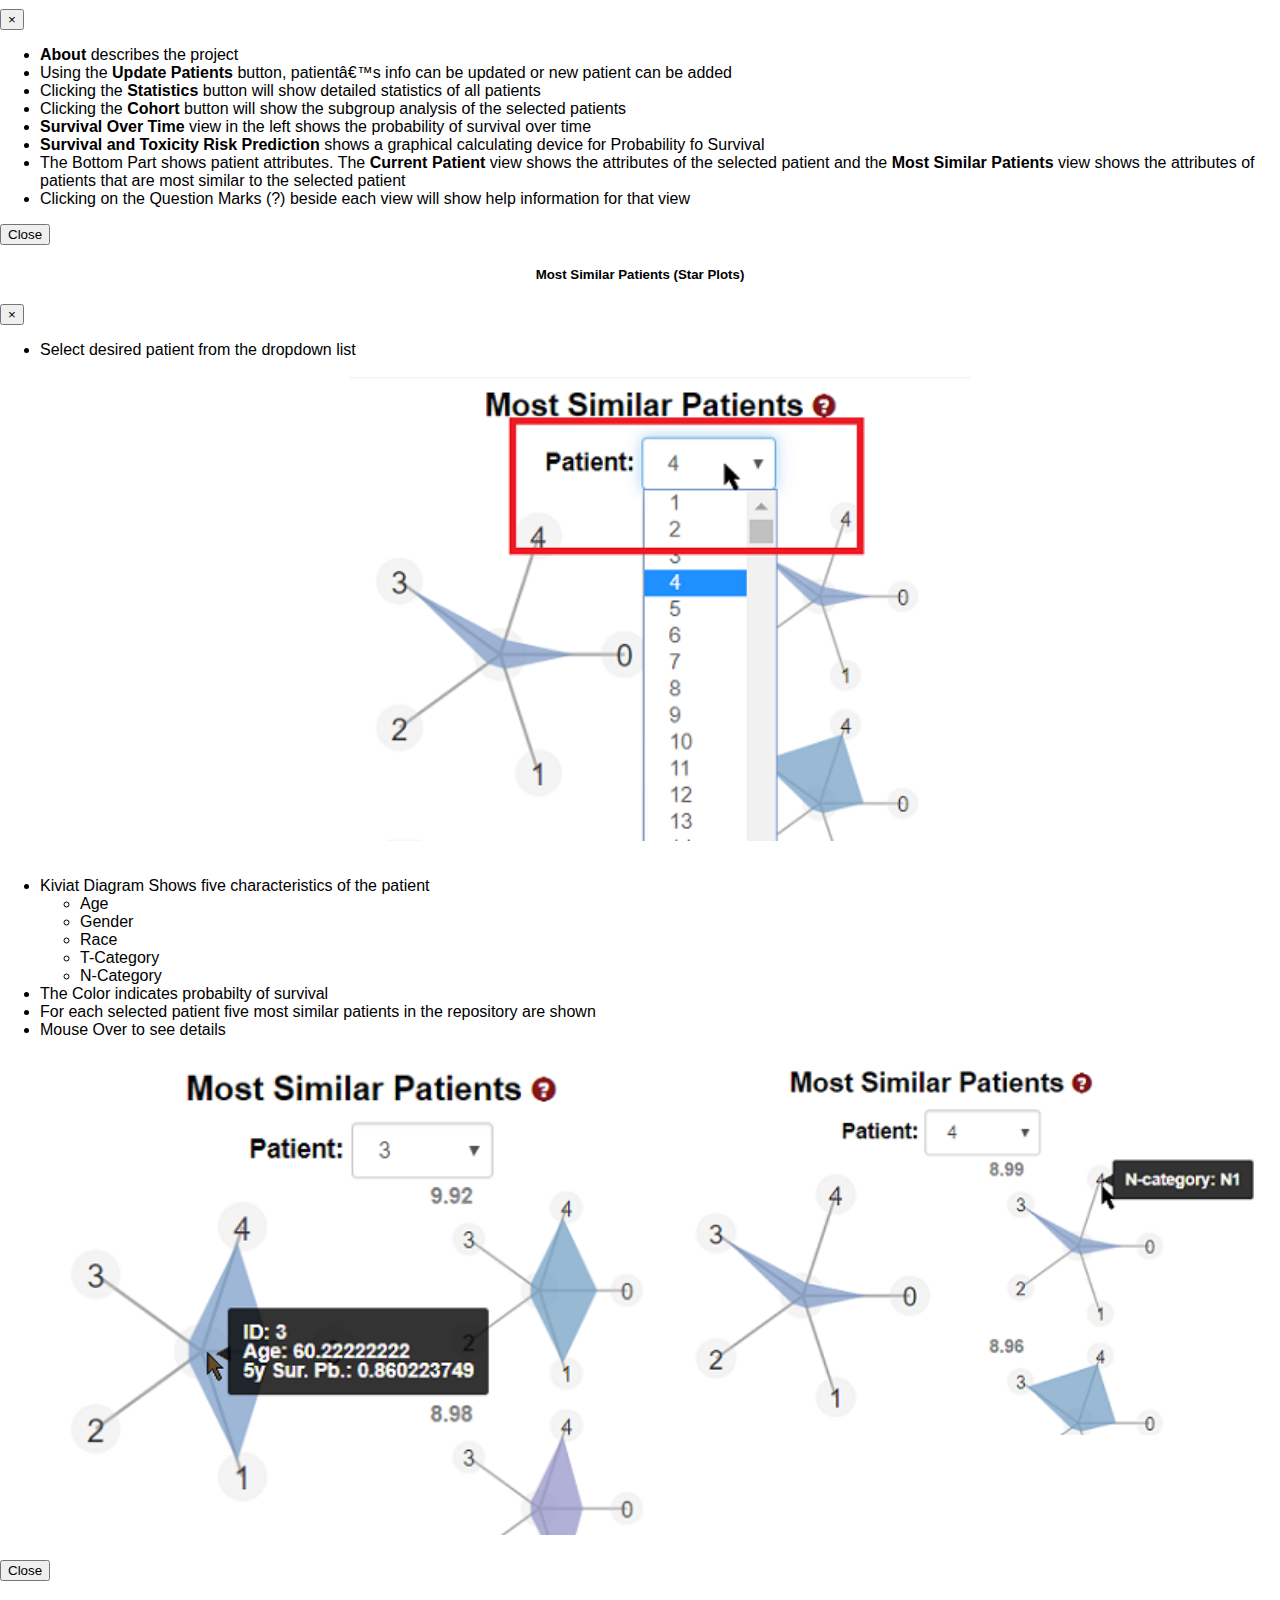
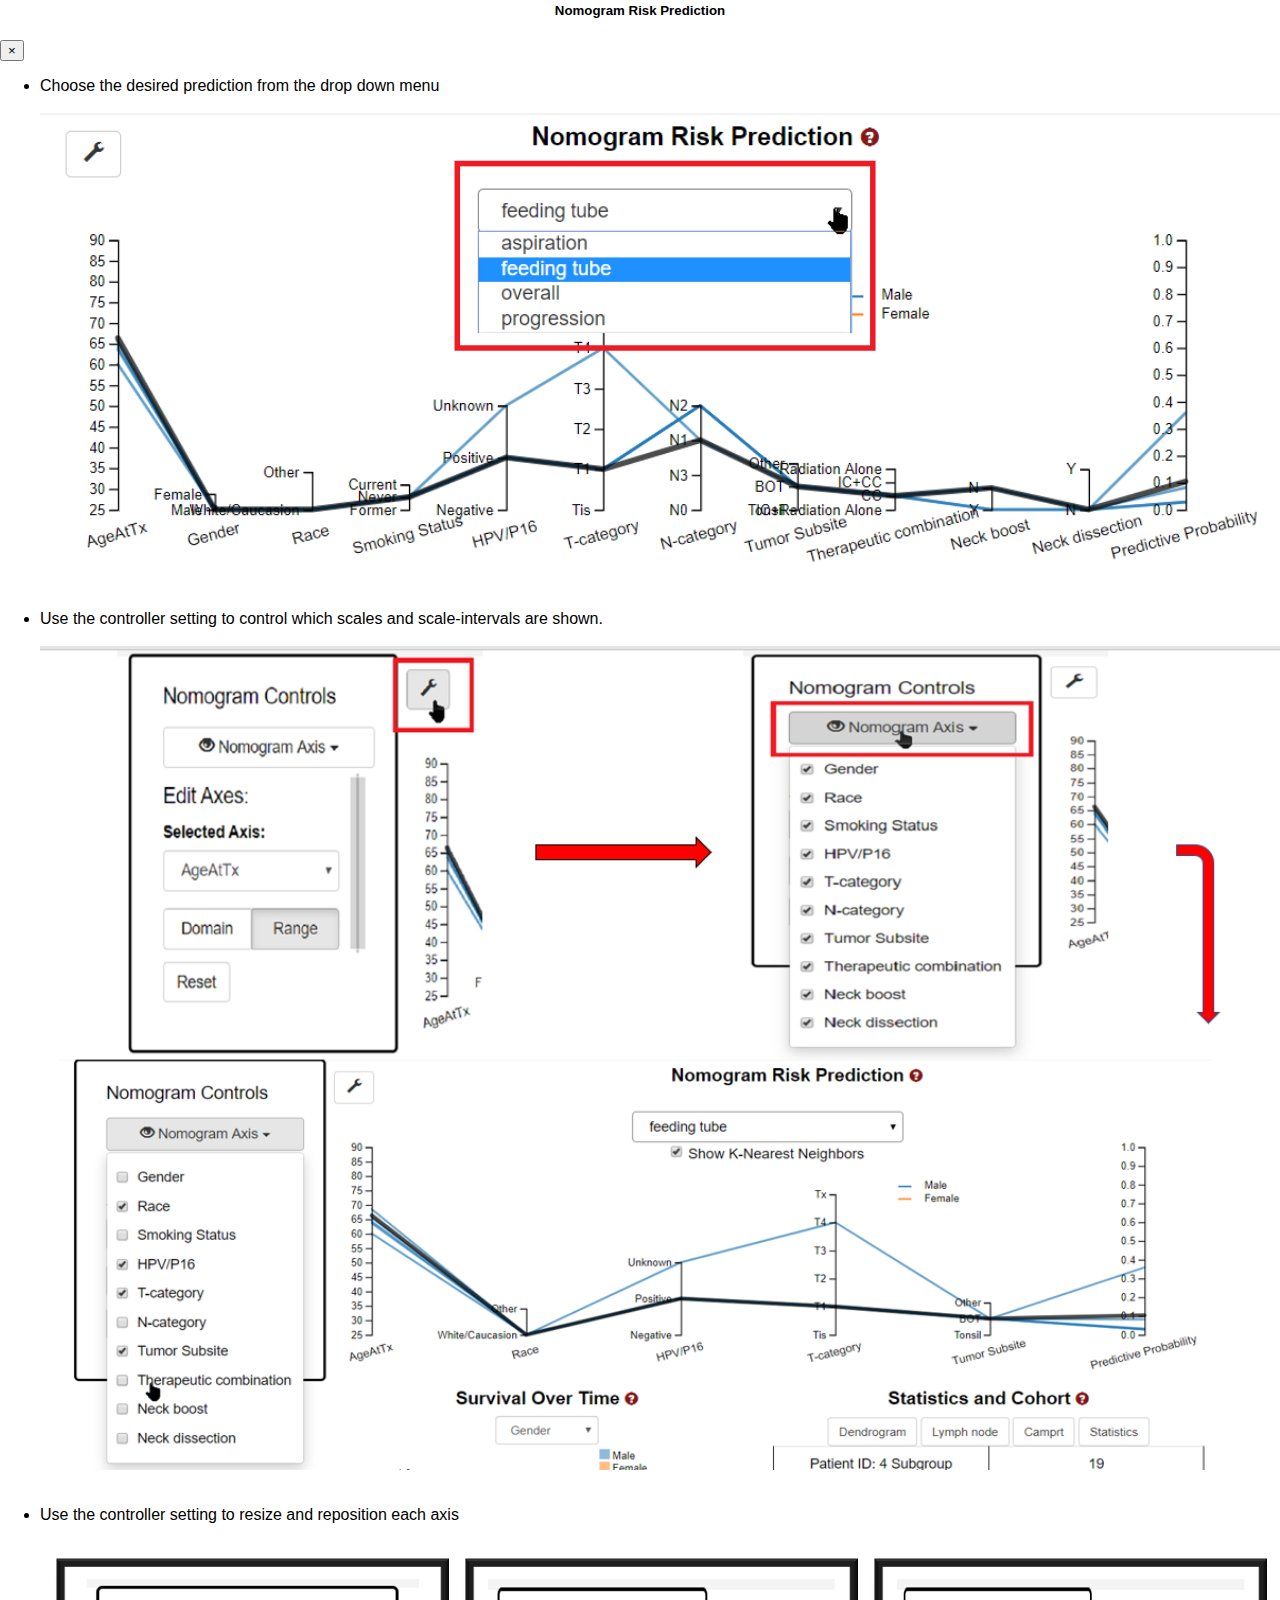
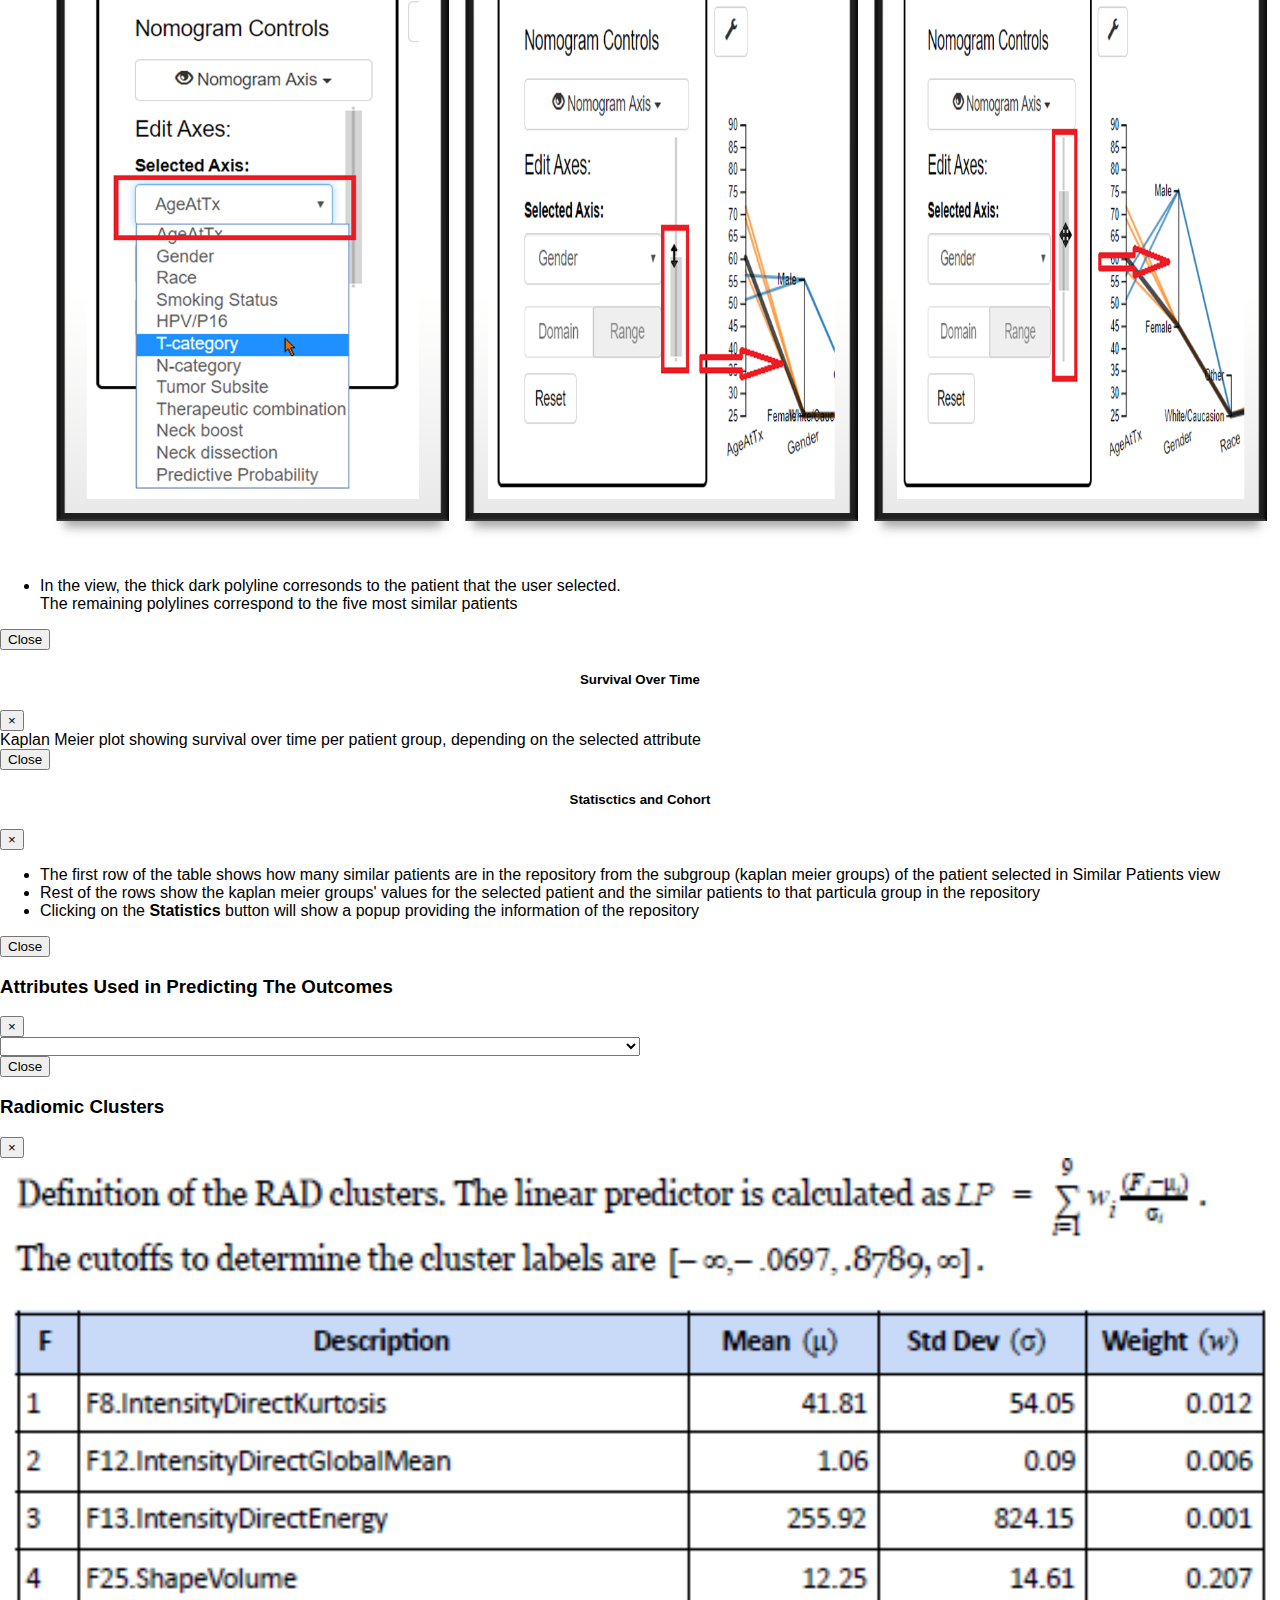
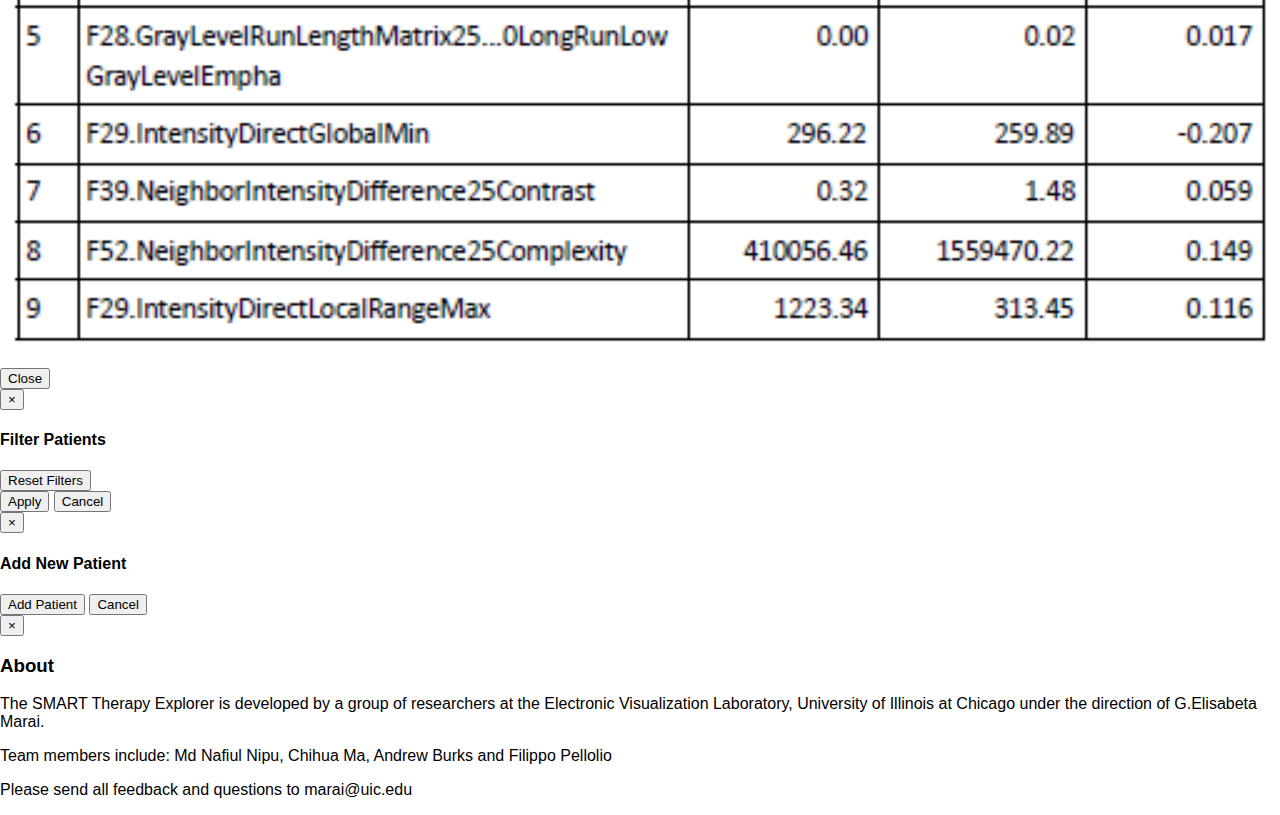
==== commit 48617b8d: "about changed, lymphnode description added" ====
--- a/index.html
+++ b/index.html
@@ -713,12 +713,16 @@
         </div>
         <div class="modal-body">
             <ul>
-                <li><b>About</b> provides description of the project</li>
-                <li><b>The Star Plot</b> on the left shows current patient and most similar patiens</li>
-                <li><b>Nomogram Risk Prediction</b> is graphical calculating device for Probability of Survival</li>
-                <li><b>Kaplan Meier</b> shows probabilty of survival over time</li>
-                <li><b>Statisctics and Cohort</b> provides subgroup analysis and statistics of all patients</li>
-                <li>Clicking on the Question Marks (?) beside each view will show help information for that view</li>
+              <li><strong>About</strong> describes the project</li>
+              <li>Using the <strong>Update Patients</strong> button, patient’s info can be updated or new patient can be added</li>
+              <li>Clicking the <strong>Statistics</strong> button will show detailed statistics of all patients</li>
+              <li>Clicking the <strong>Cohort</strong> button will show the subgroup analysis of the selected patients</li>
+              <li><strong>Survival Over Time</strong> view in the left shows the probability of survival over time</li>
+              <li><strong>Survival and Toxicity Risk Prediction</strong> shows a graphical calculating device for Probability fo Survival</li>
+              <li>The Bottom Part shows patient attributes. The <strong>Current Patient</strong> view shows the attributes of the selected
+                 patient and the <strong>Most Similar Patients</strong> view shows the attributes of patients that are most similar to the 
+                 selected patient</li>
+              <li>Clicking on the Question Marks (?) beside each view will show help information for that view</li>            
             </ul>
         </div>
         <div class="modal-footer">
@@ -1003,7 +1007,7 @@
                         The SMART Therapy Explorer is developed by a group of researchers at the Electronic Visualization Laboratory, University of Illinois at Chicago under the direction of G.Elisabeta Marai.
                     </p>
                     <p>
-                        Team members include: Chihua Ma, Andrew Burks and Filippo Pellolio
+                        Team members include: Md Nafiul Nipu, Chihua Ma, Andrew Burks and Filippo Pellolio
                     </p>
                     <p>
                         Please send all feedback and questions to marai@uic.edu
--- a/lib/css/phoneLayout.css
+++ b/lib/css/phoneLayout.css
@@ -16,7 +16,7 @@
   	font-weight: bold;
   	font-family: 'Ultra', sans-serif;
   	font-size: 25px;
-  	line-height: 42px;
+  	line-height: 2.625em;
   	text-align: center;
 
 }
@@ -30,7 +30,7 @@
   margin-top: 25px;
   text-align: center;
   outline: none;
-  font-size: 15px;
+  font-size: 1.125em;
   transition: 0.5s;
   box-shadow: 0 0 10px rgba(72, 94, 116, 1);
   border-radius: 30px;
@@ -49,7 +49,7 @@
   border: none;
   text-align: center;
   outline: none;
-  font-size: 15px;
+  font-size: 1.125em;
   transition: 0.5s;
   box-shadow: 0 0 10px rgba(72, 94, 116, 1);
   border-radius: 30px;
@@ -73,7 +73,7 @@
   border: none;
   text-align: center;
   outline: none;
-  font-size: 15px;
+  font-size: 1.125em;
   transition: 0.5s;
   box-shadow: 0 0 10px rgba(72, 94, 116, 1);
   margin-top: 25px;
@@ -88,7 +88,7 @@
   grid-template-columns: 1fr;
   grid-column: 1/ span 2;
   font-weight: bold;
-  font-size: 10px;
+  font-size: 0.625em;
   margin-top: 7px;
   margin-bottom: 0px;
 
@@ -117,7 +117,7 @@
   grid-template-columns: 1fr;
   grid-column: 1/ span 2;
   font-weight: bold;
-  font-size: 10px;
+  font-size: 0.625em;
   margin-top: 7px;
   margin-bottom: 0px;
 }
@@ -146,7 +146,7 @@
   grid-template-columns: 1fr;
   grid-column: 1/ span 2;
   font-weight: bold;
-  font-size: 10px;
+  font-size: 0.7625em;
   margin-top: 7px;
   margin-bottom: 0px;
 }
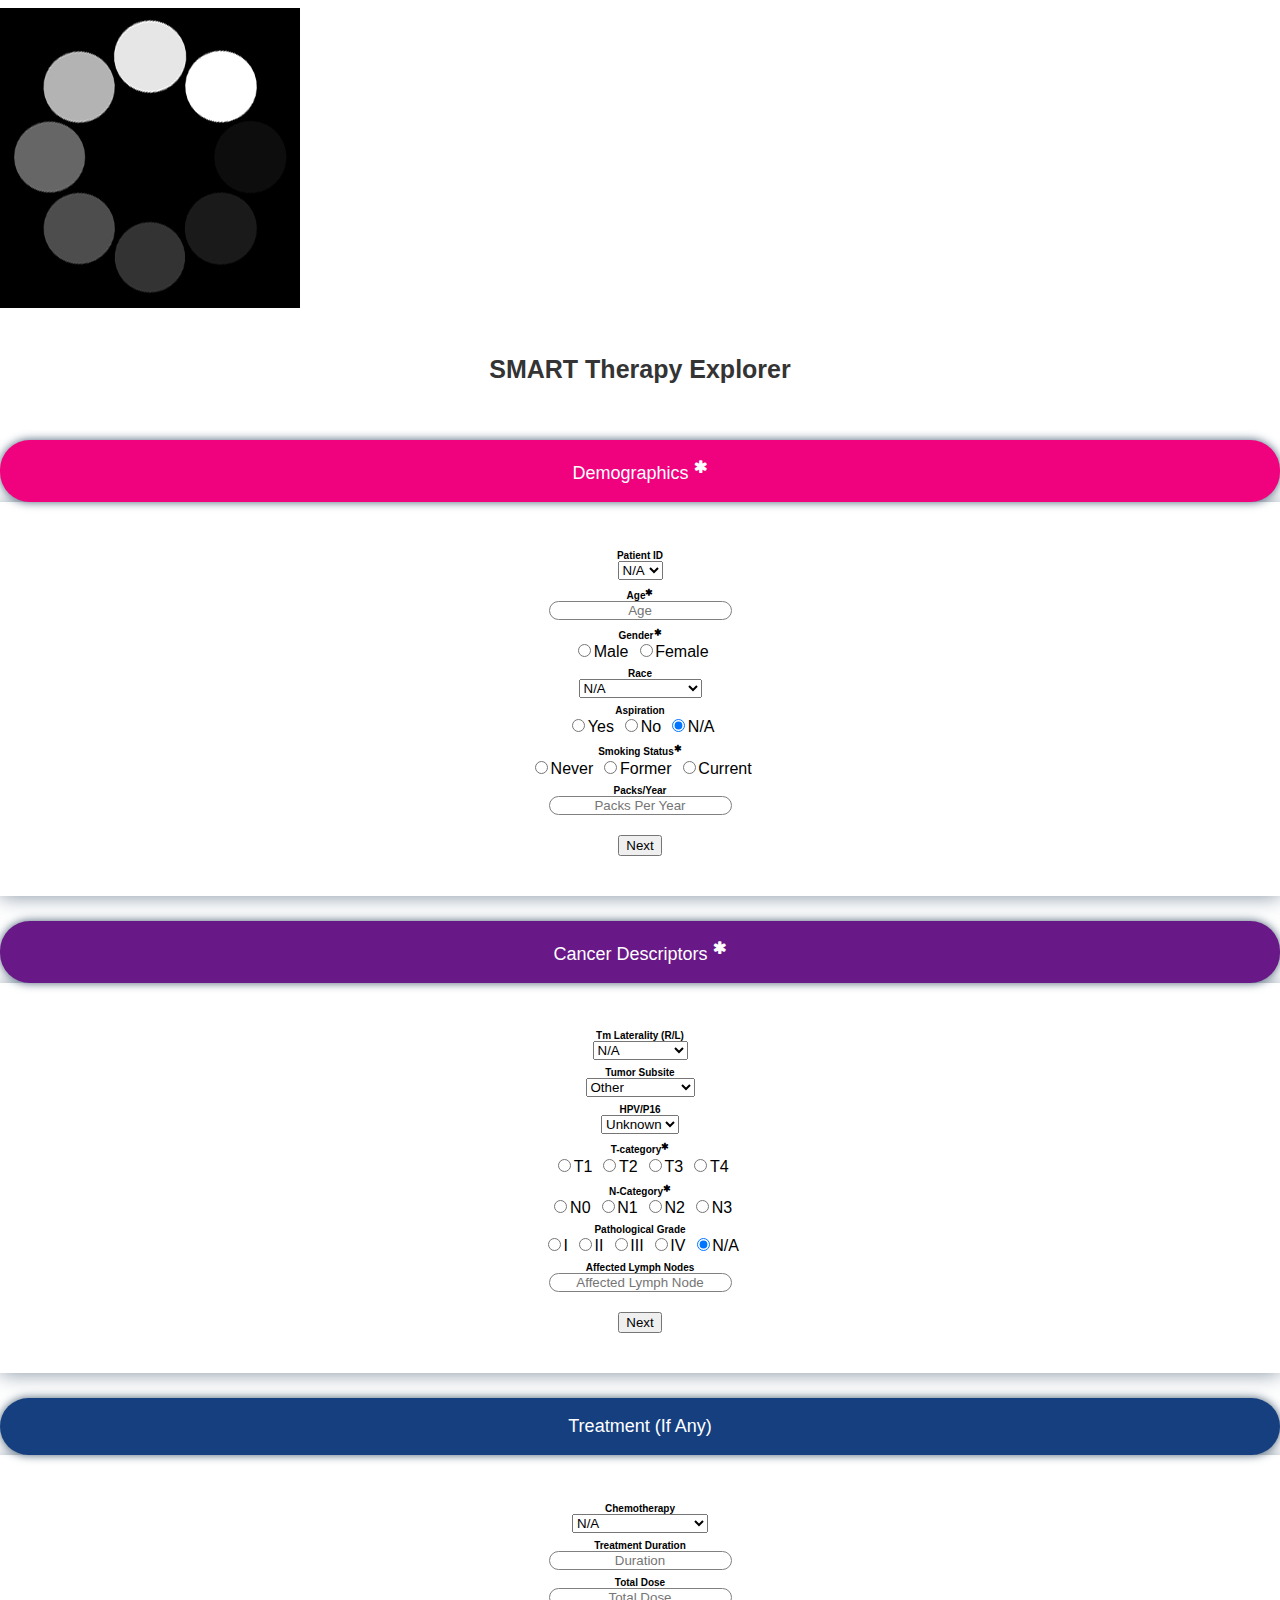
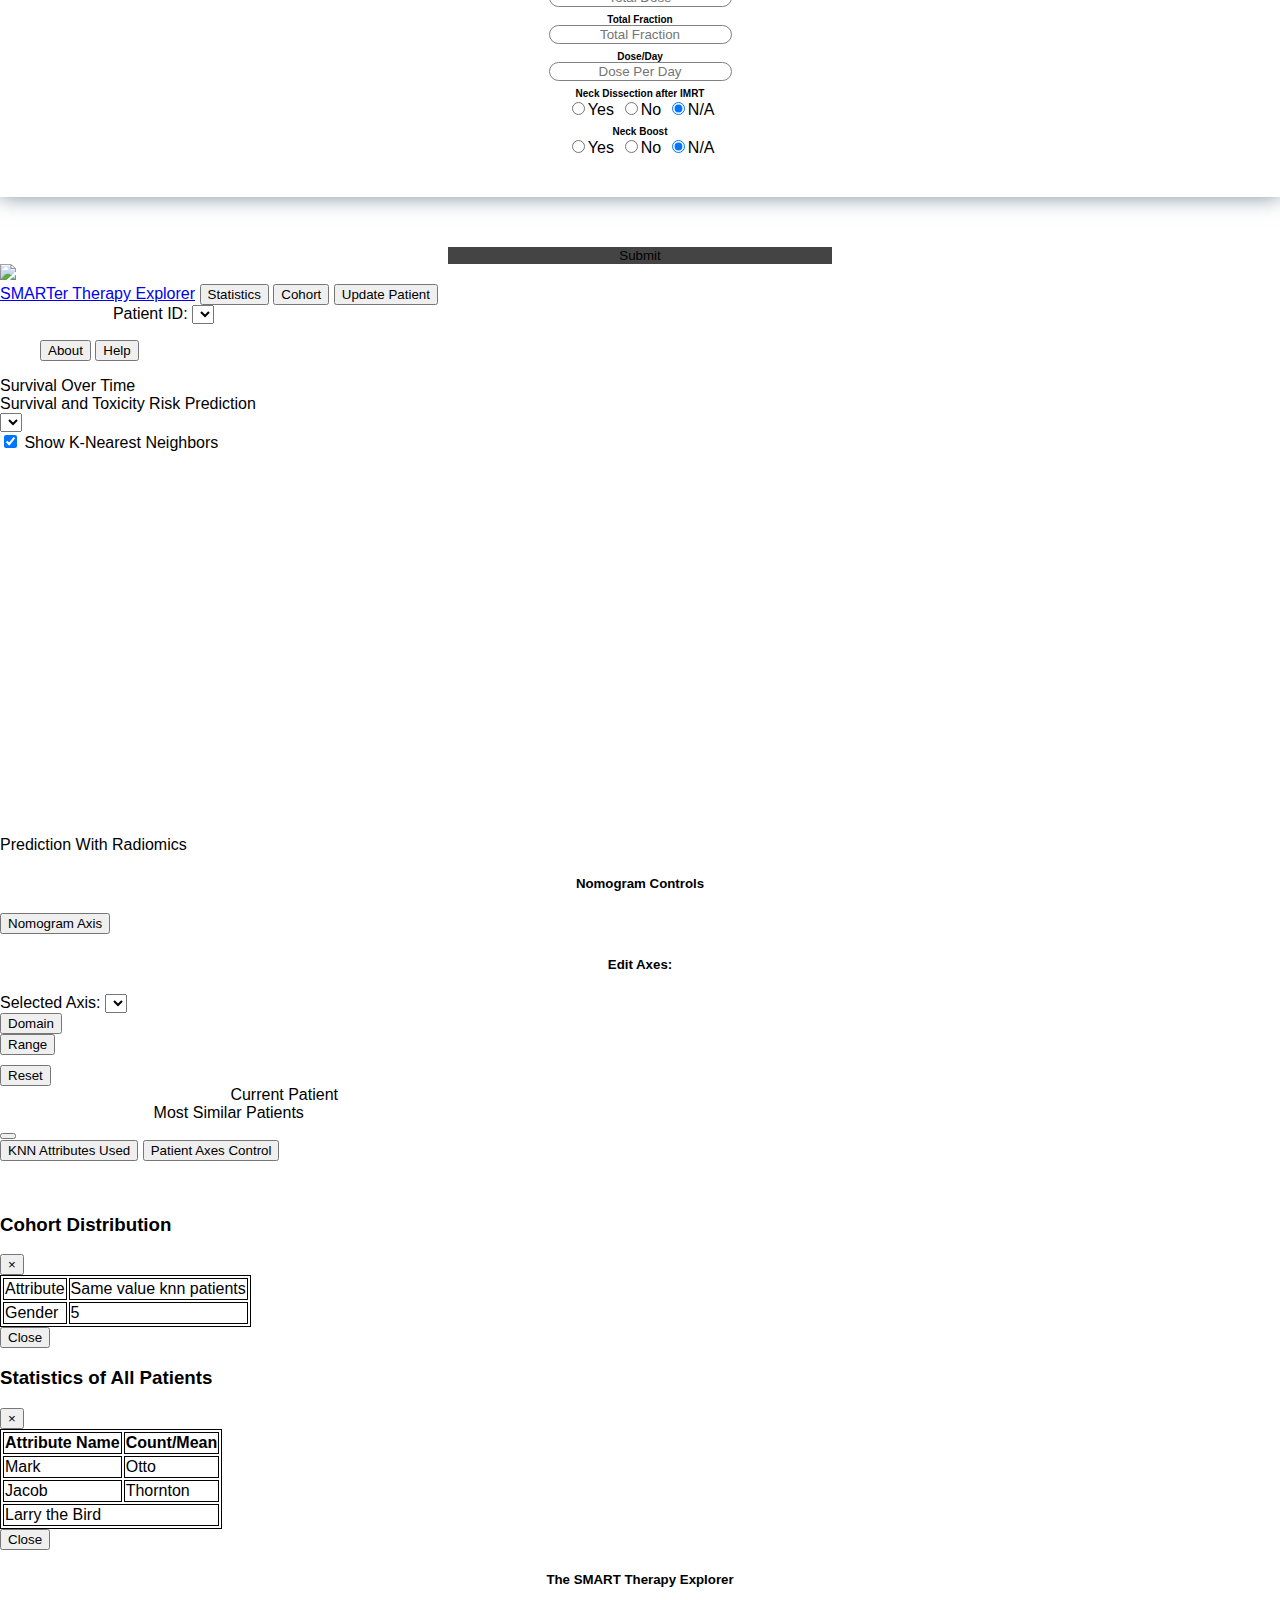
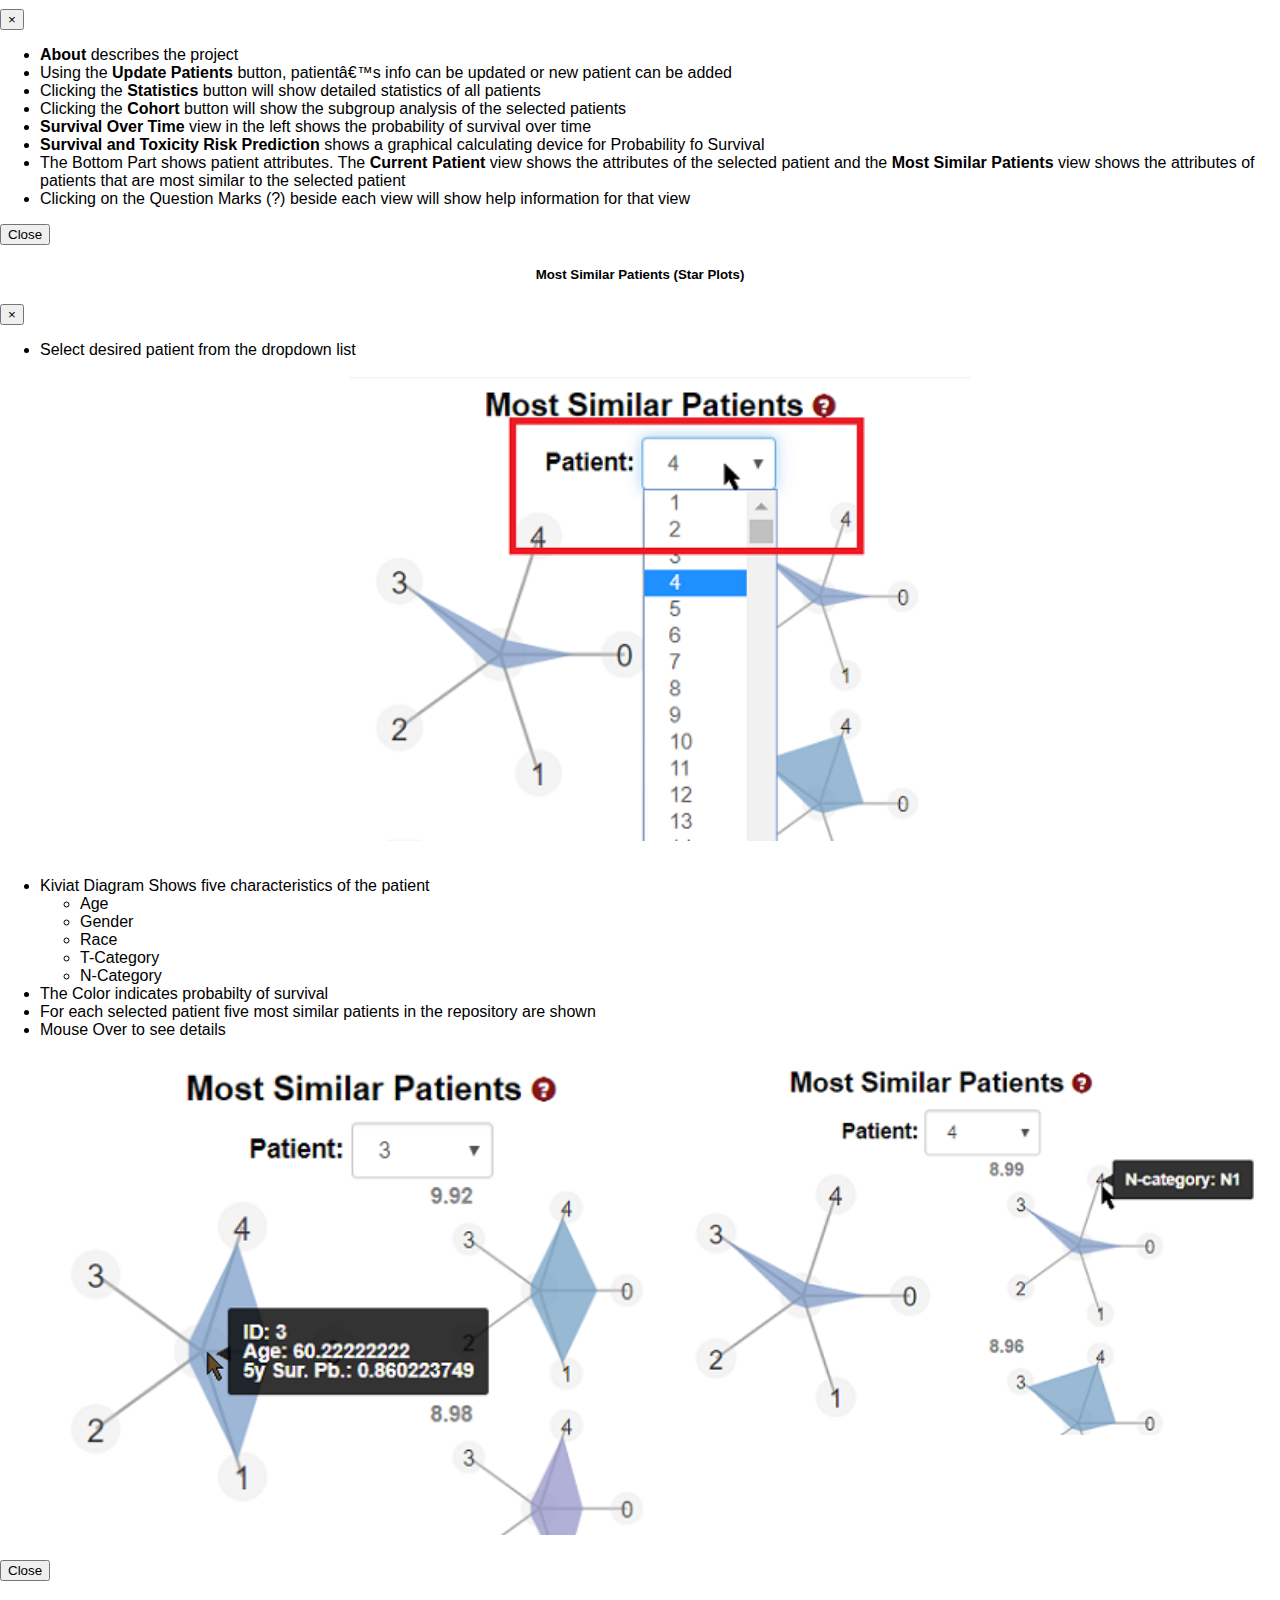
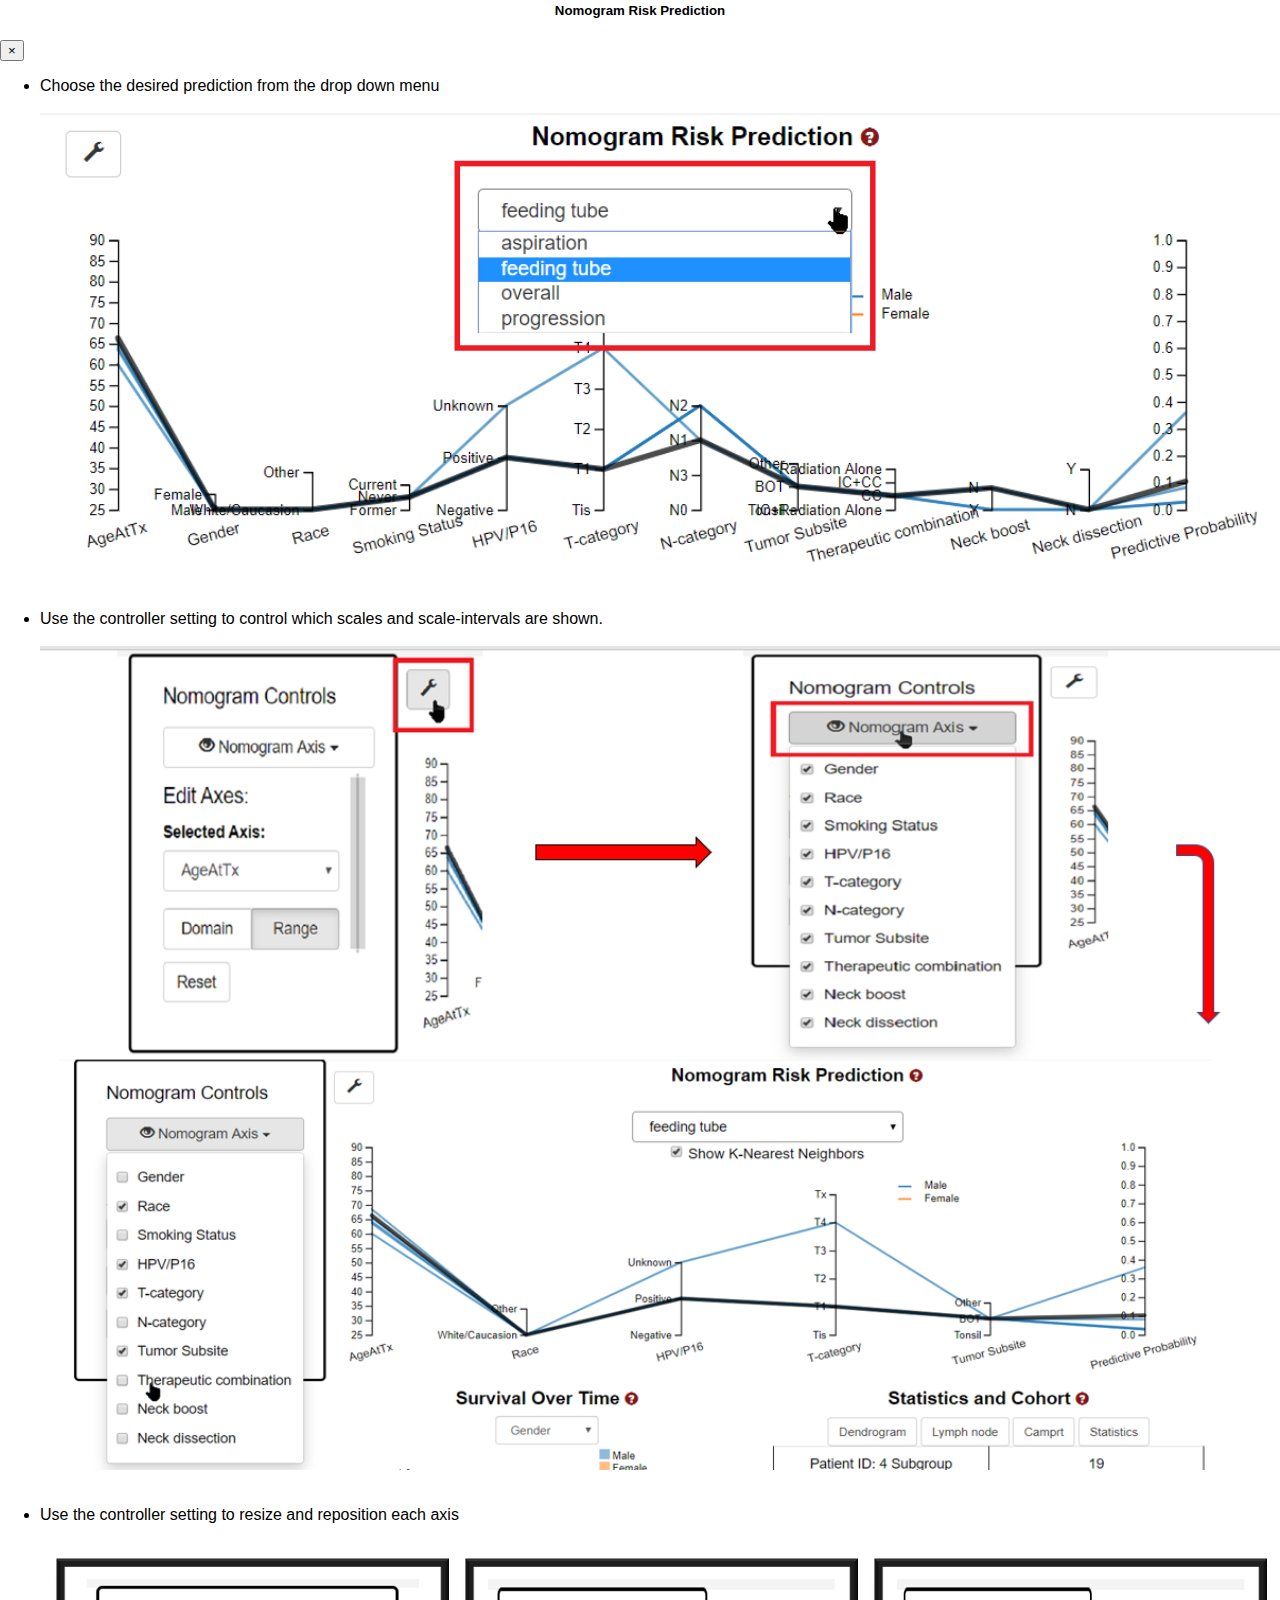
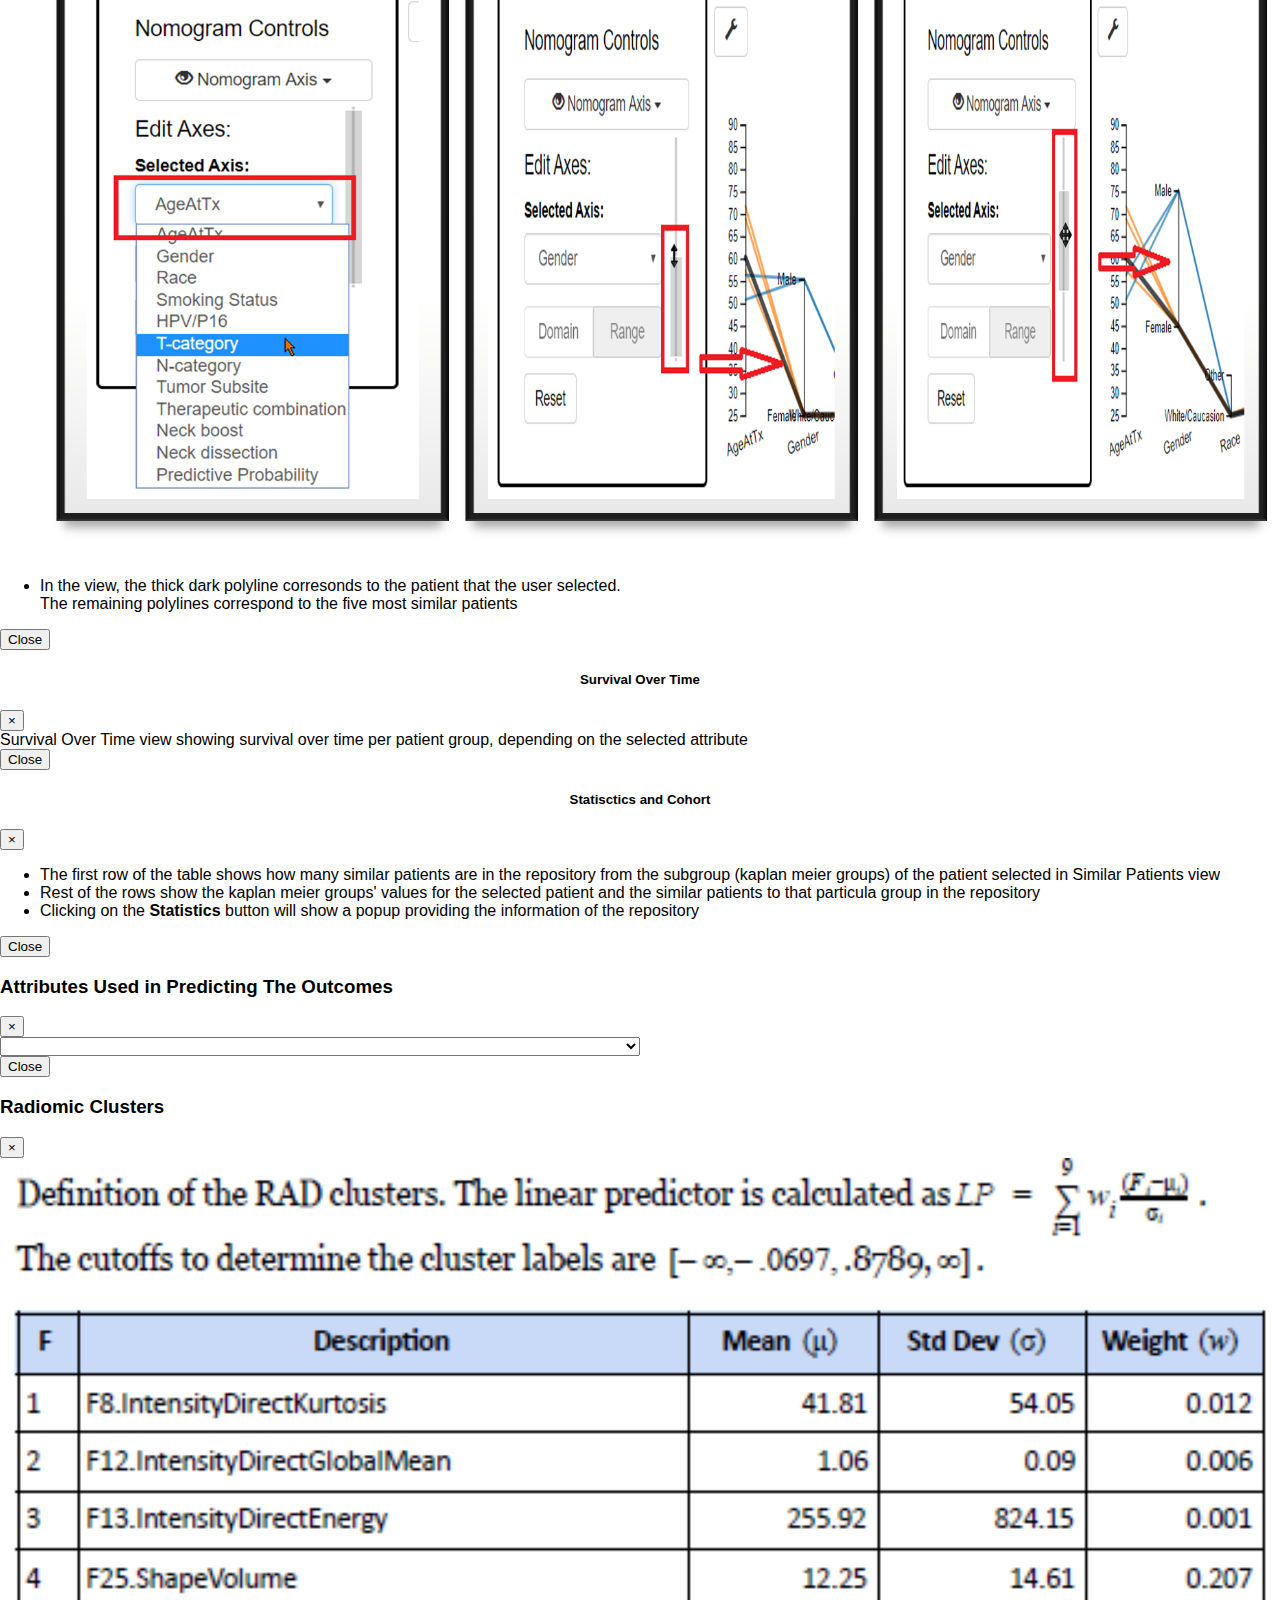
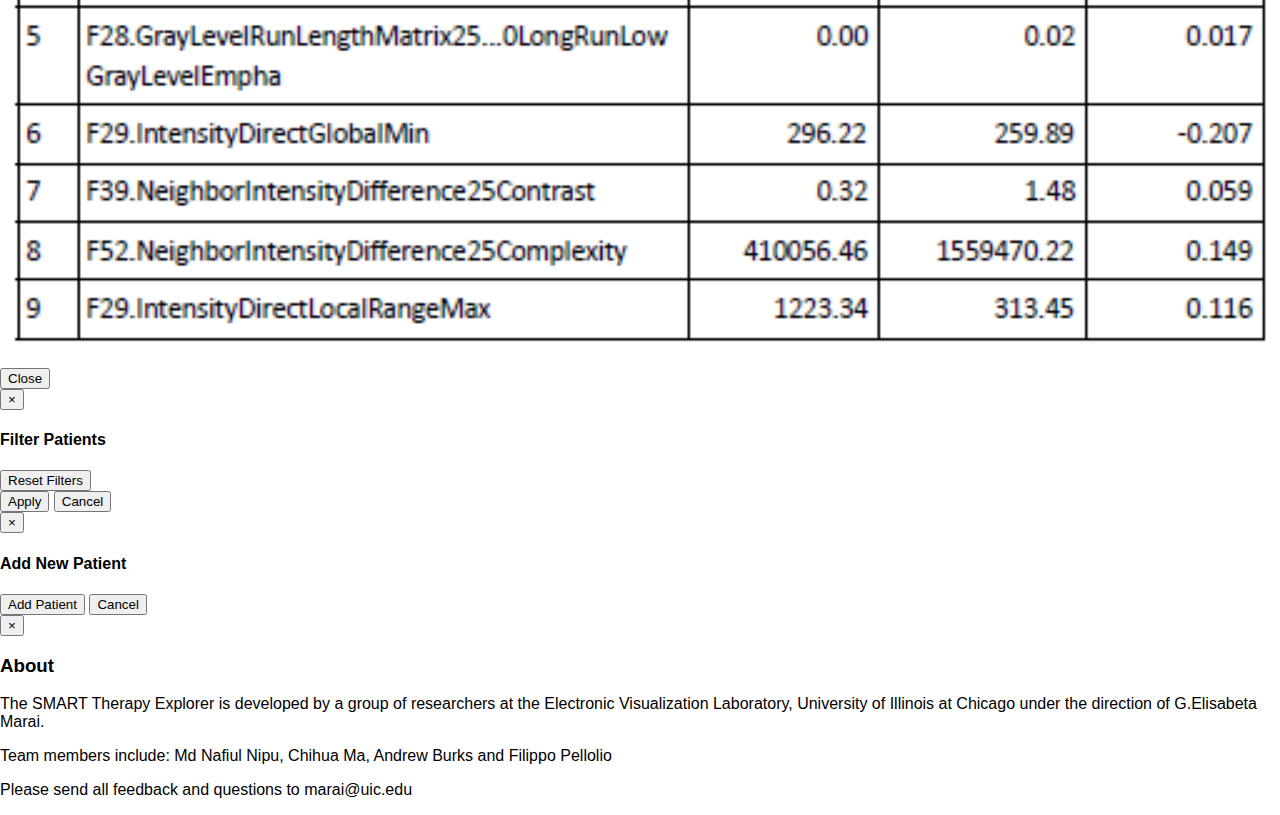
==== commit 2b61a975: "survival over time help fix, kiviat controll width fixed" ====
--- a/index.html
+++ b/index.html
@@ -513,7 +513,7 @@
                               <button class="btn btn-default dropdown-toggle btn-sm" type="button" id="dropdownMenuButton" data-toggle="dropdown" aria-haspopup="true" aria-expanded="false">
                                 <span class="glyphicon glyphicon-wrench" style="font-size: 12px;"></span>
                               </button>
-                              <div class="dropdown-menu" id="kiviatDropdown" aria-labelledby="dropdownMenuButton" style="height: 55px; width: 340px;">
+                              <div class="dropdown-menu" id="kiviatDropdown" aria-labelledby="dropdownMenuButton" style="height: 55px; width: 345px;">
                                 <!-- KNN controller -->
                                 <button class="btn btn-default dropdown-toggle " type="button" data-toggle="collapse" data-target="#knnAttributesControl">
                                   KNN Attributes Used
@@ -830,7 +830,7 @@
           </button>
         </div>
         <div class="modal-body">
-            Kaplan Meier plot showing survival over time per patient group,
+            Survival Over Time view showing survival over time per patient group,
             depending on the selected attribute
         </div>
         <div class="modal-footer">
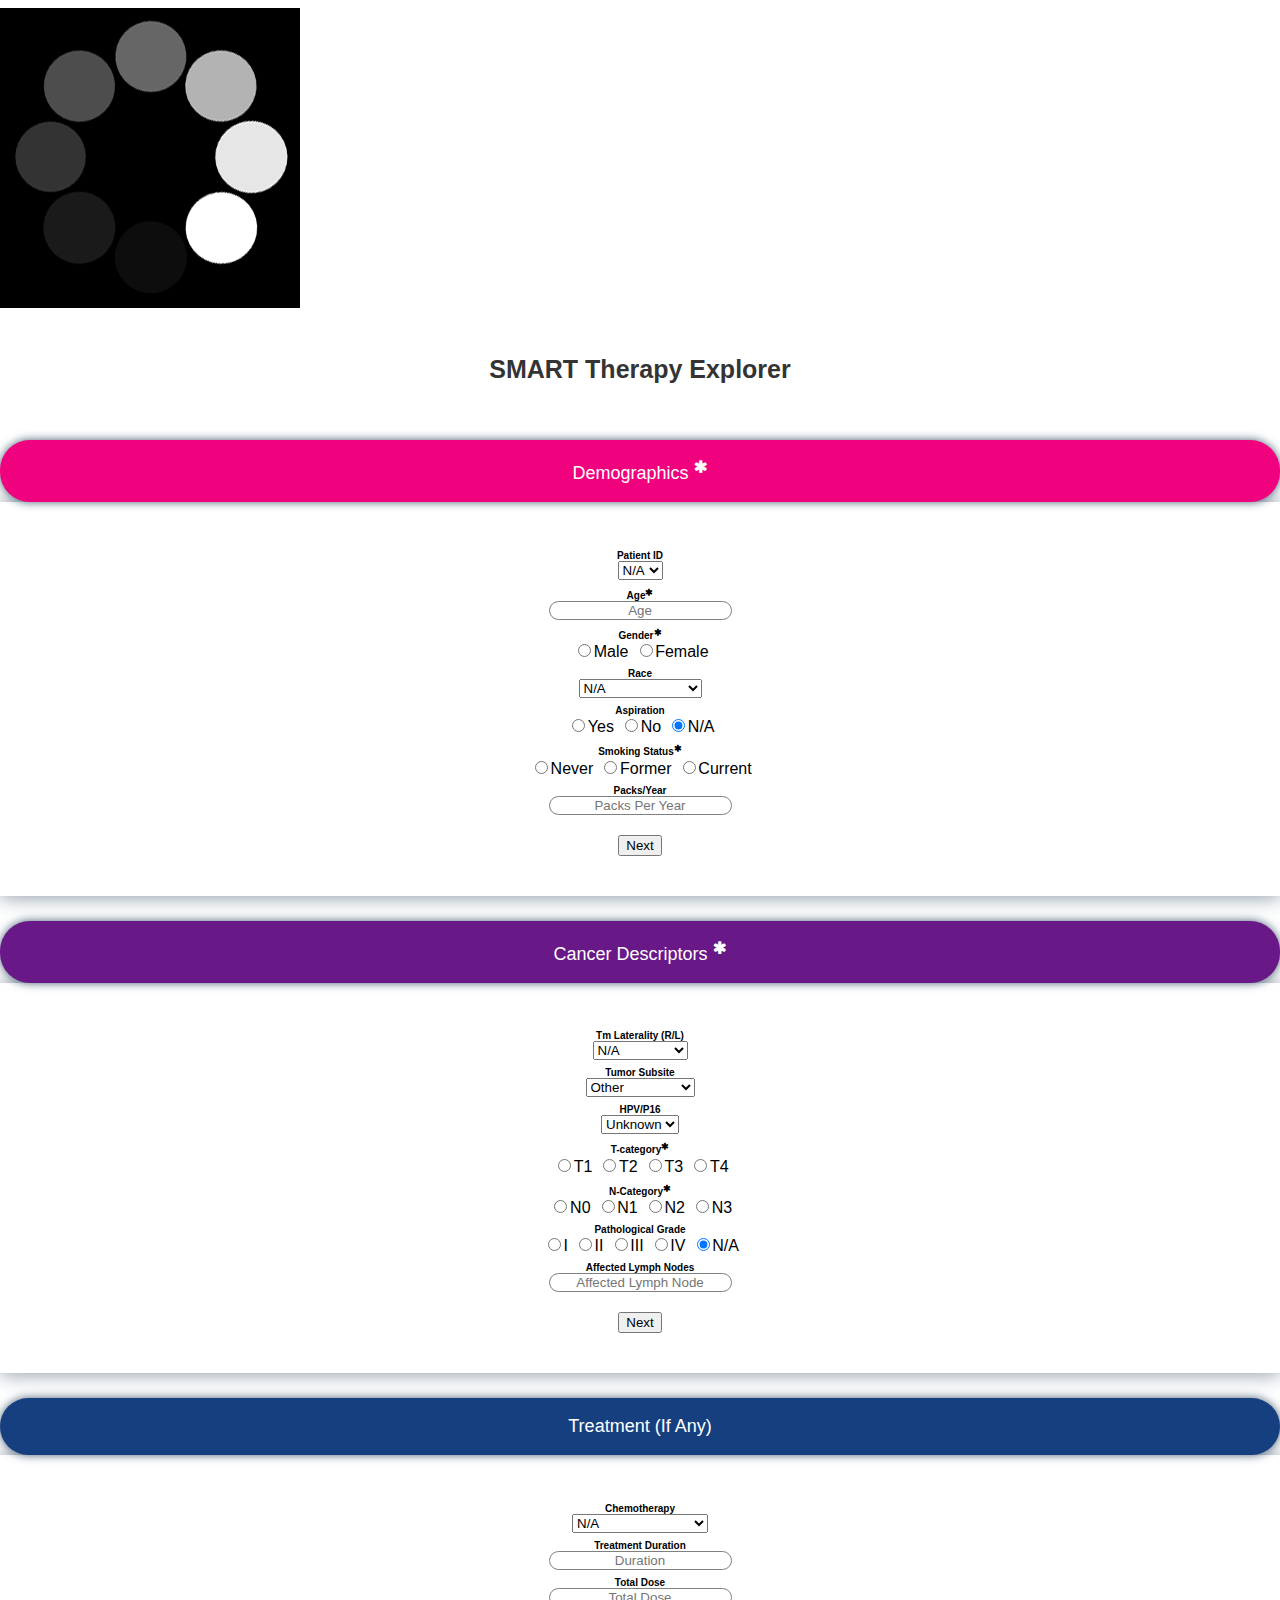
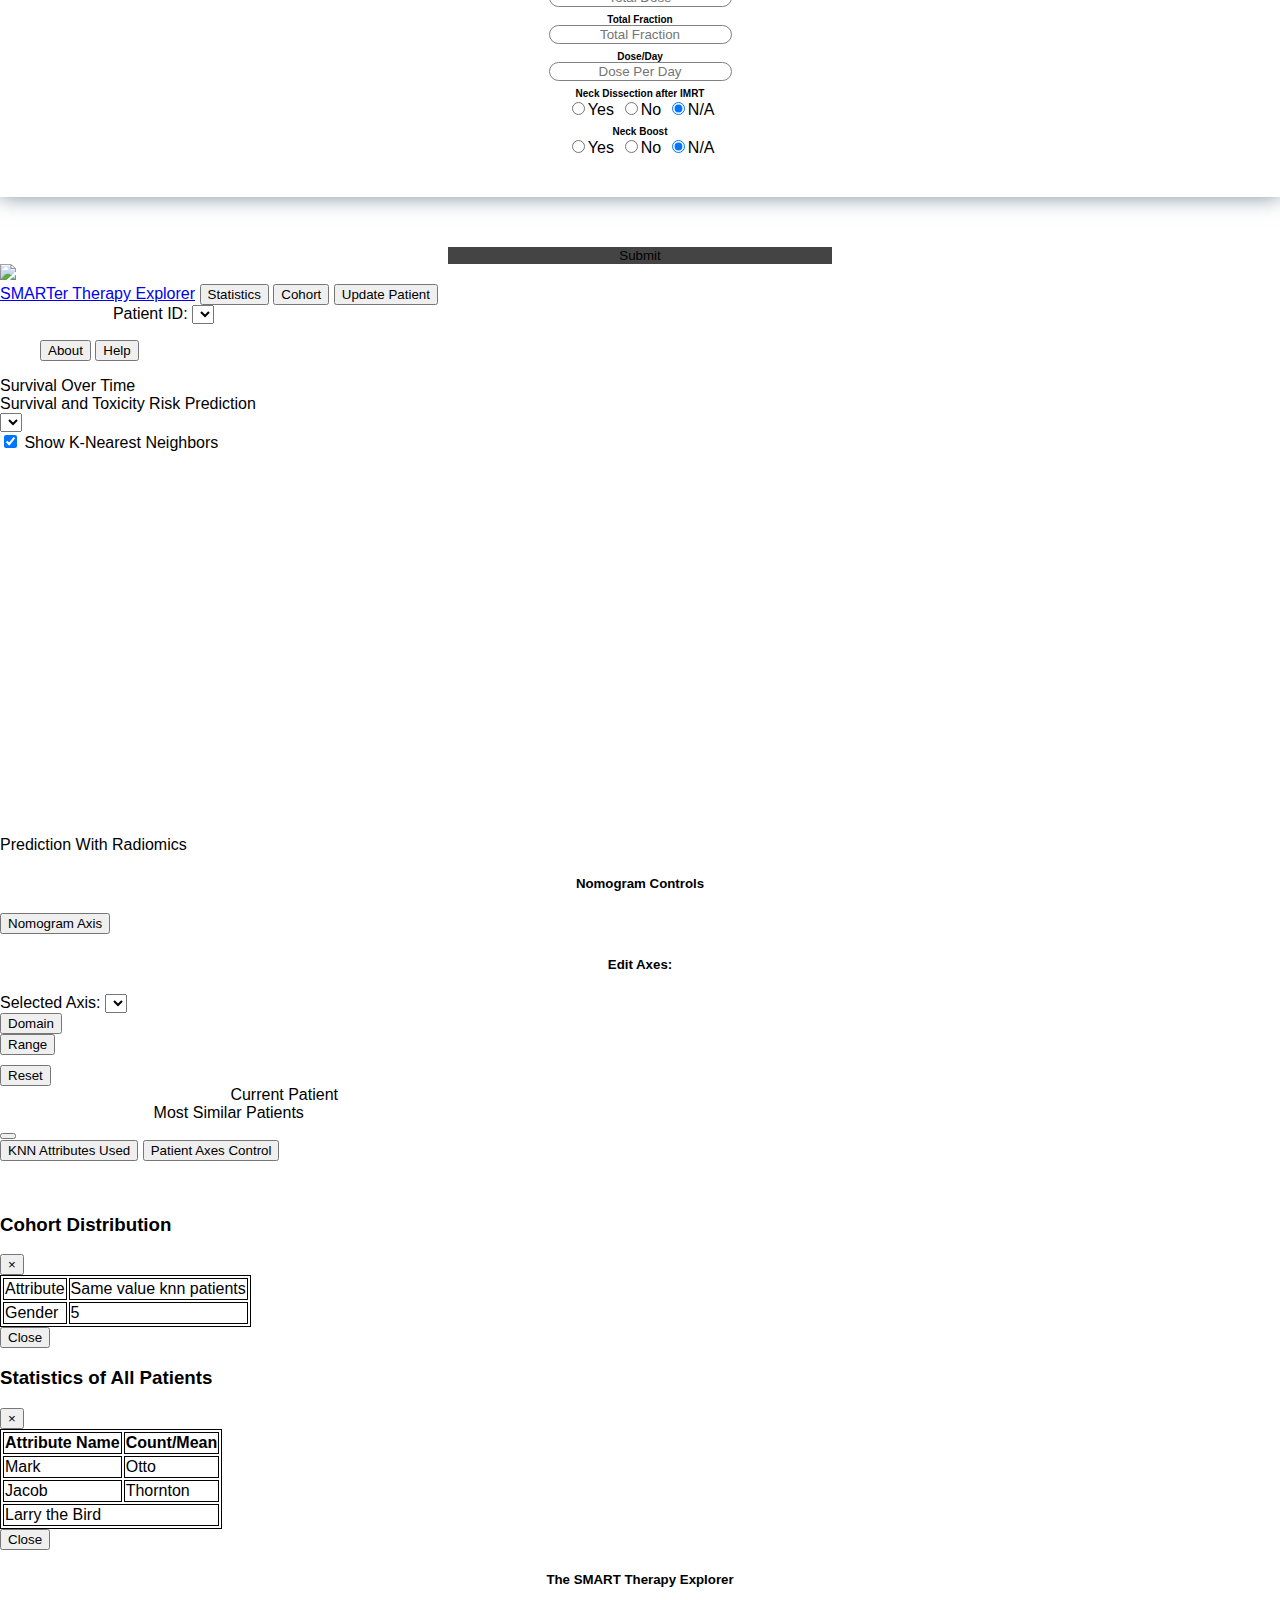
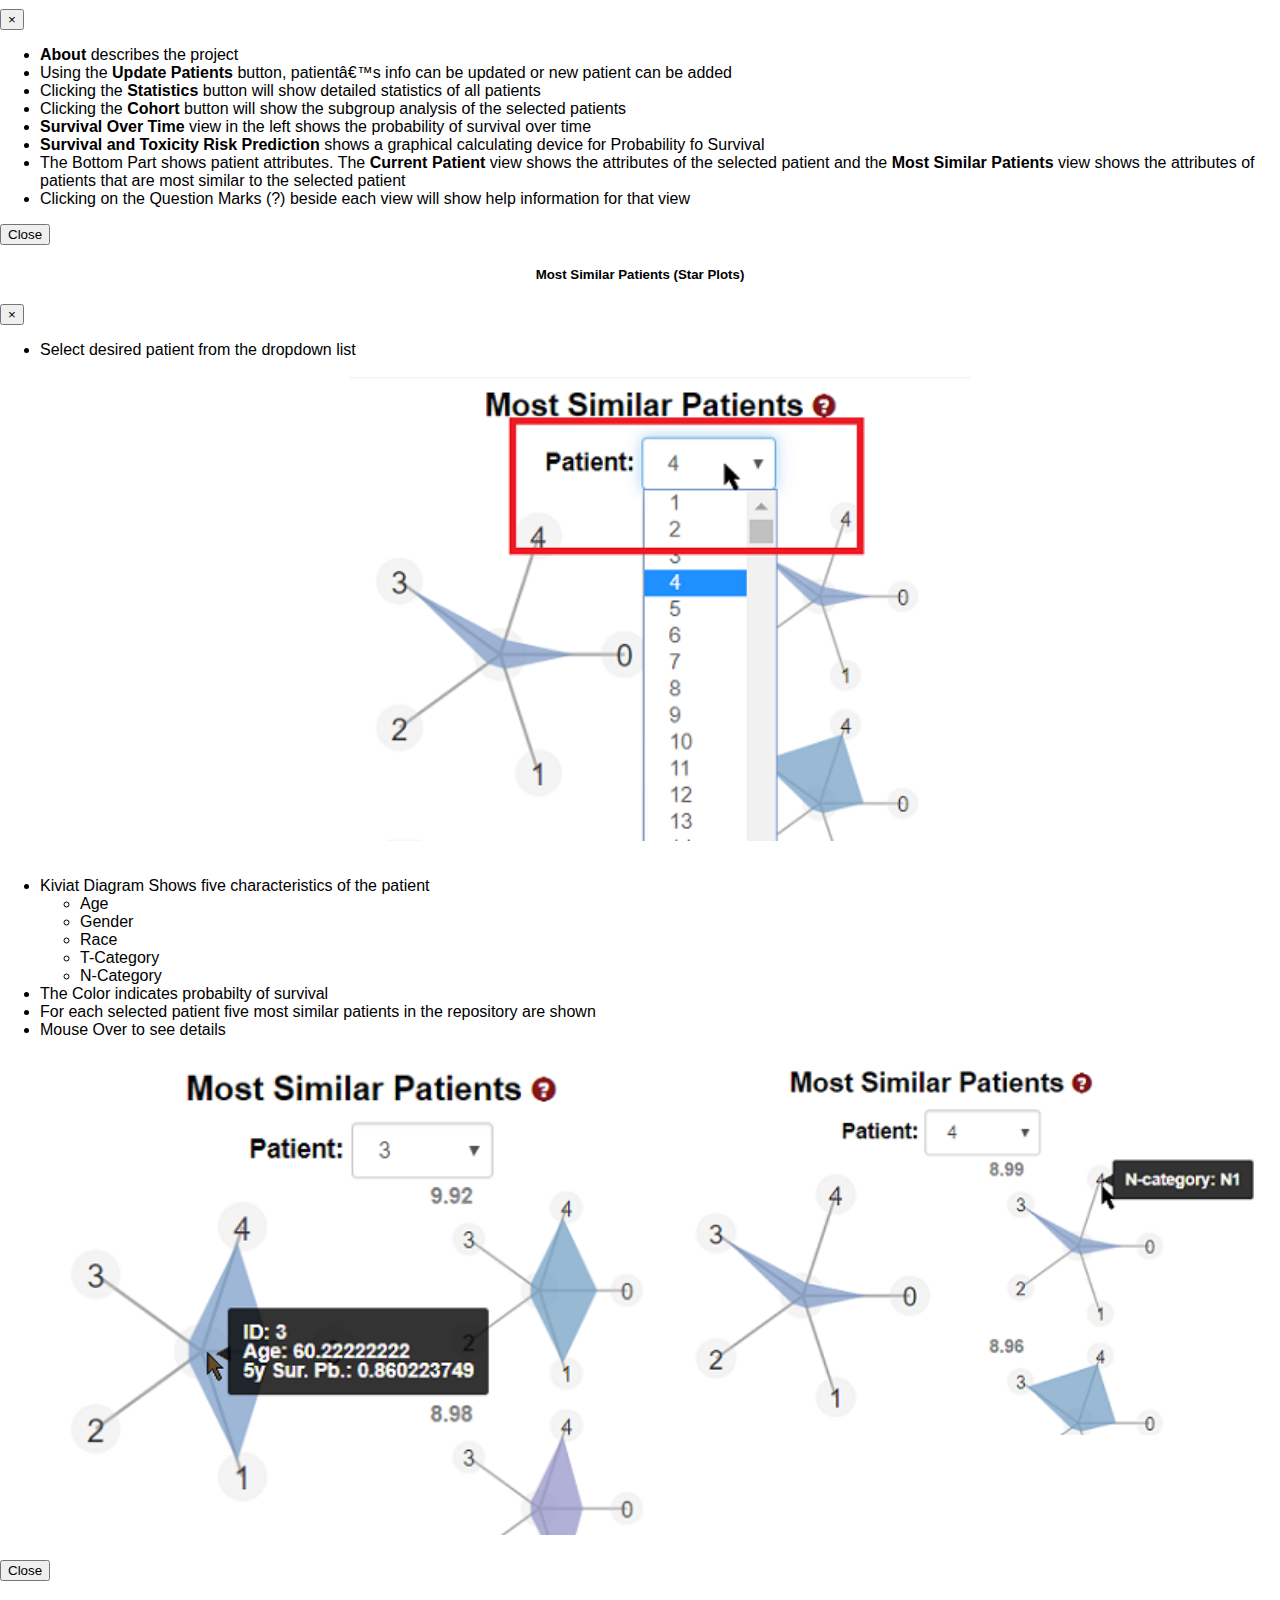
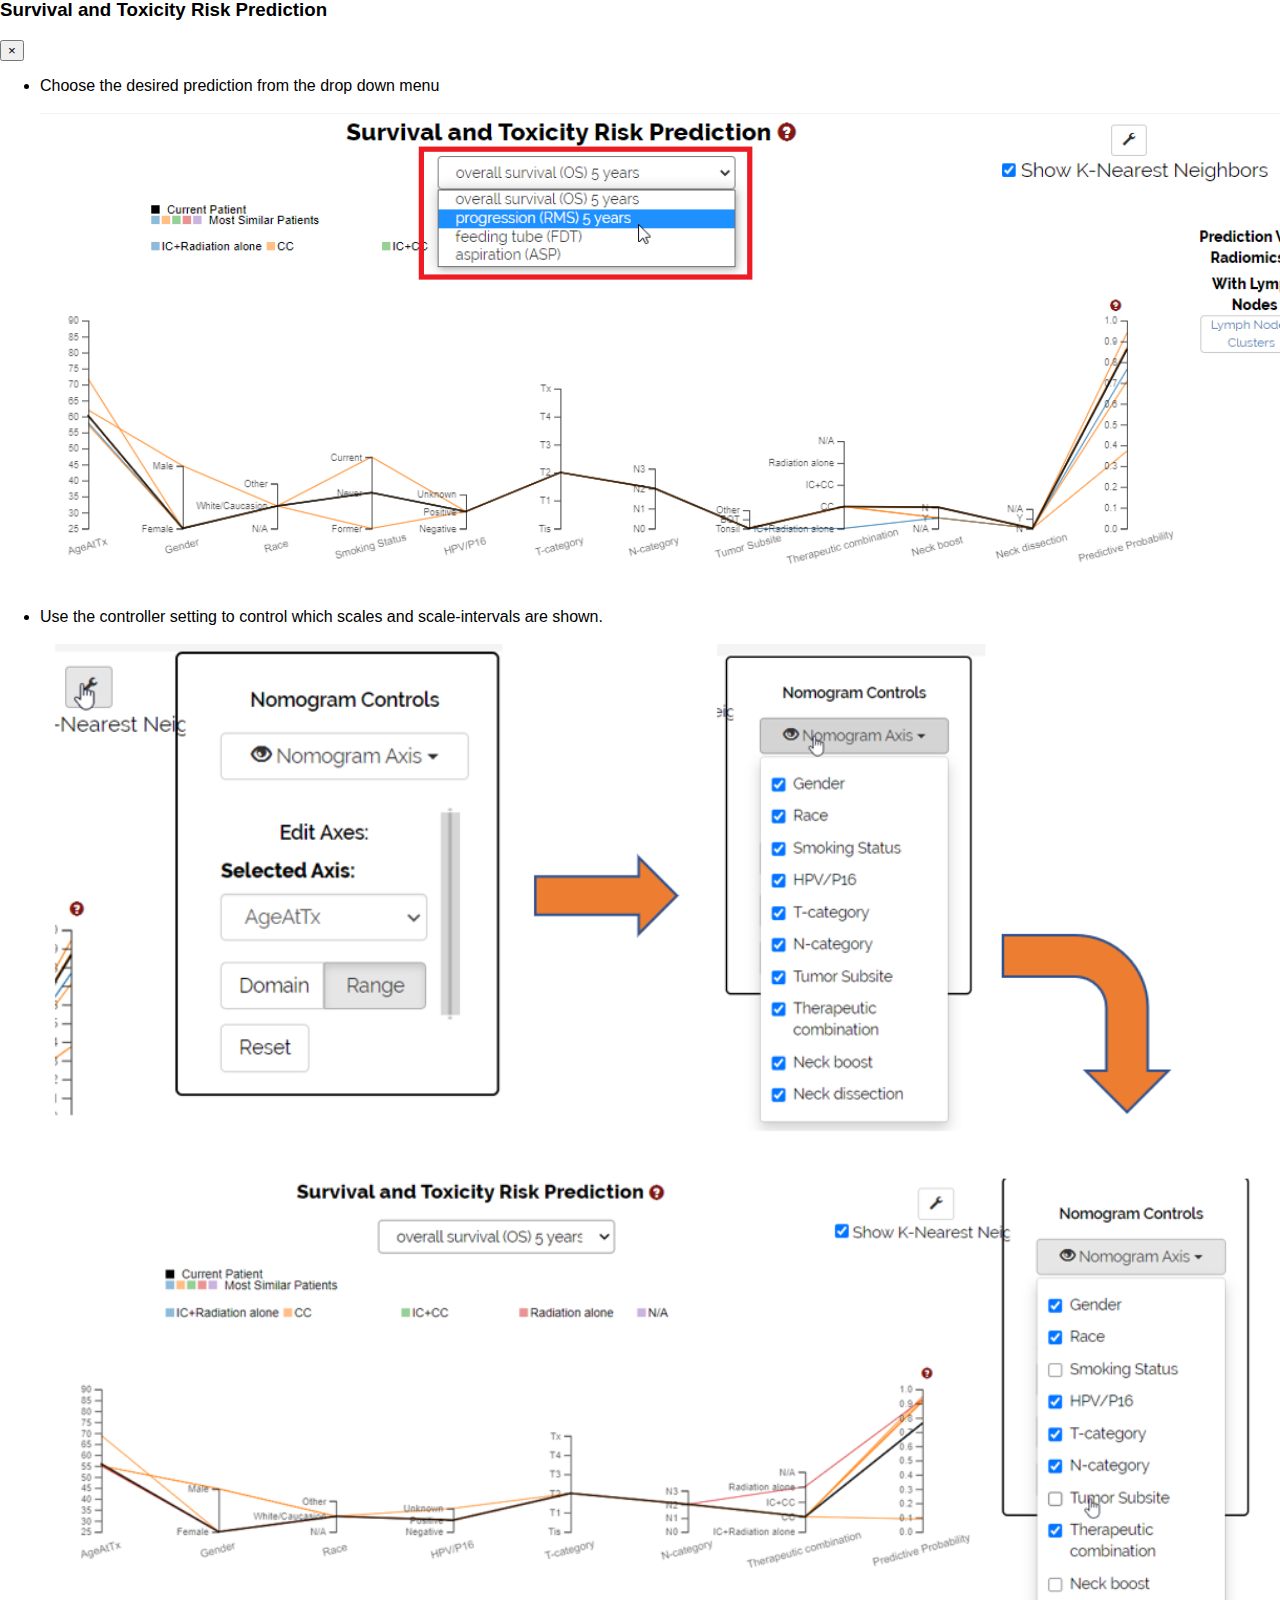
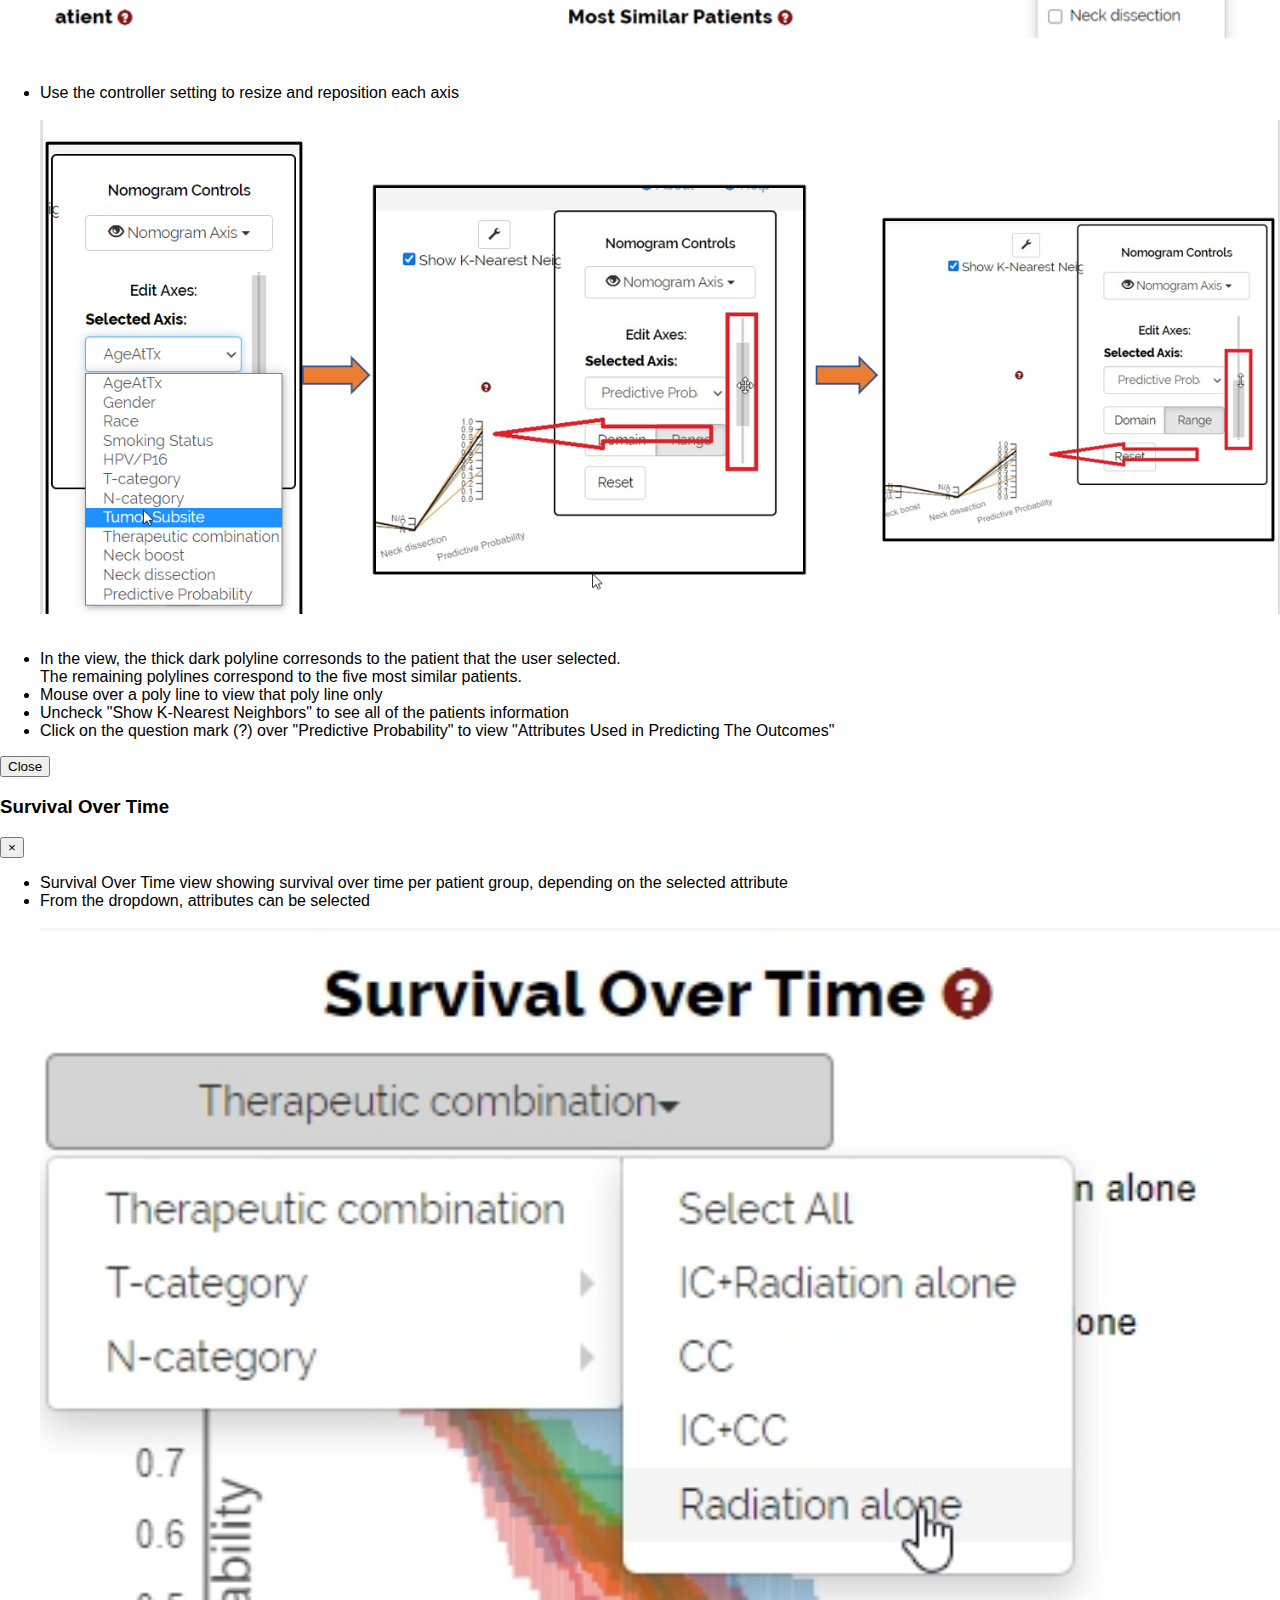
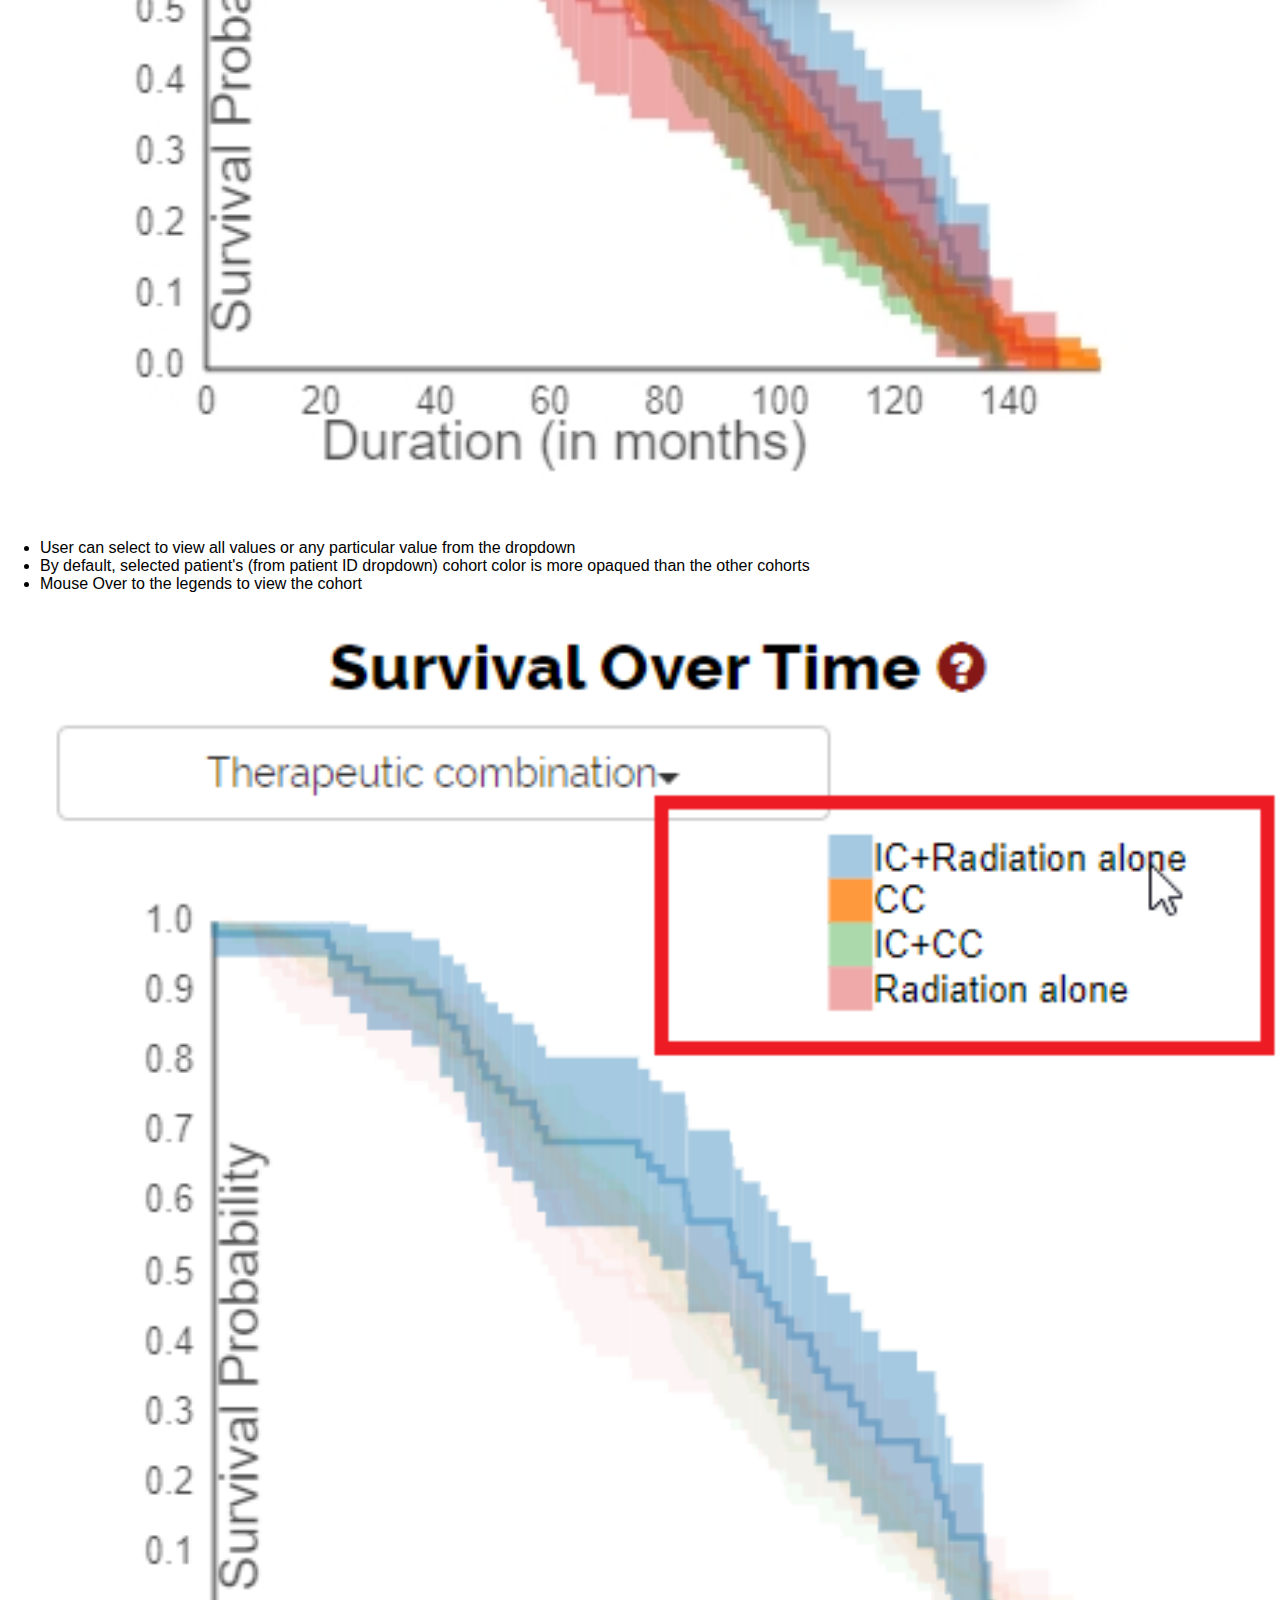
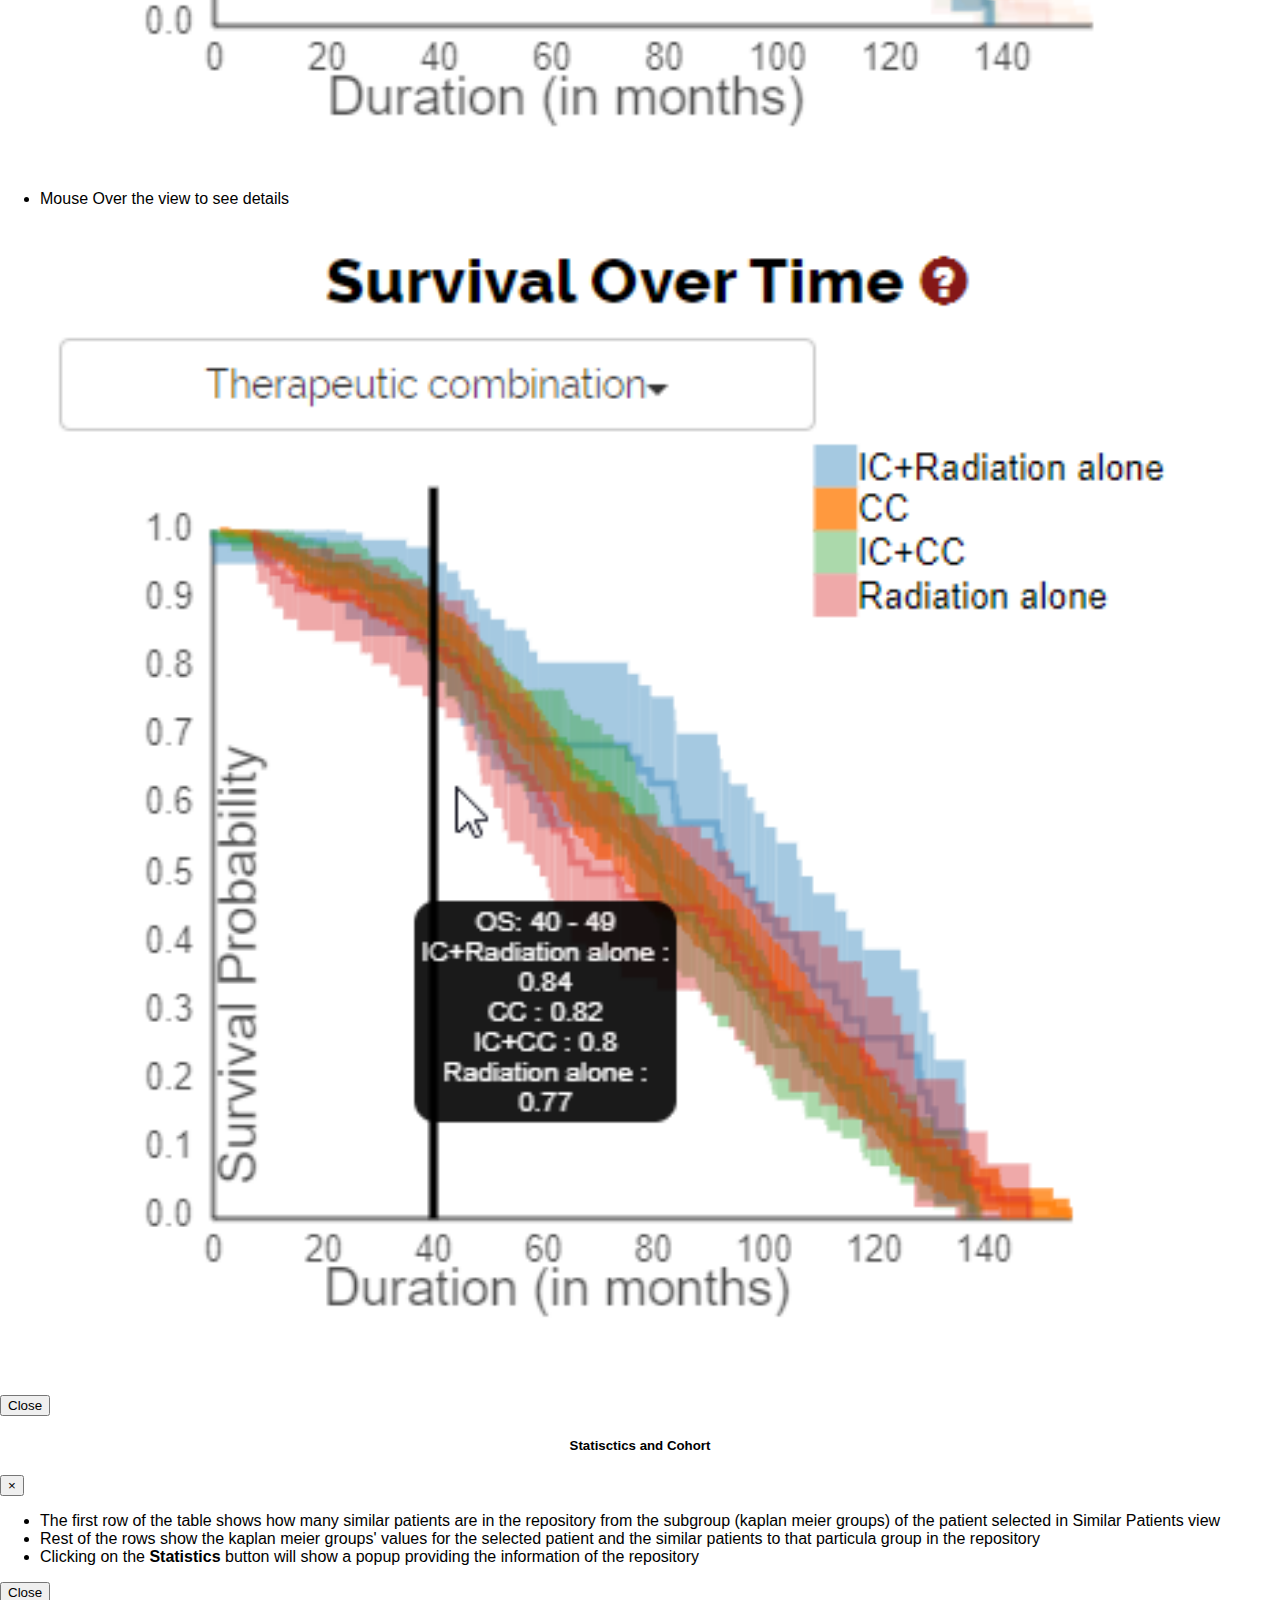
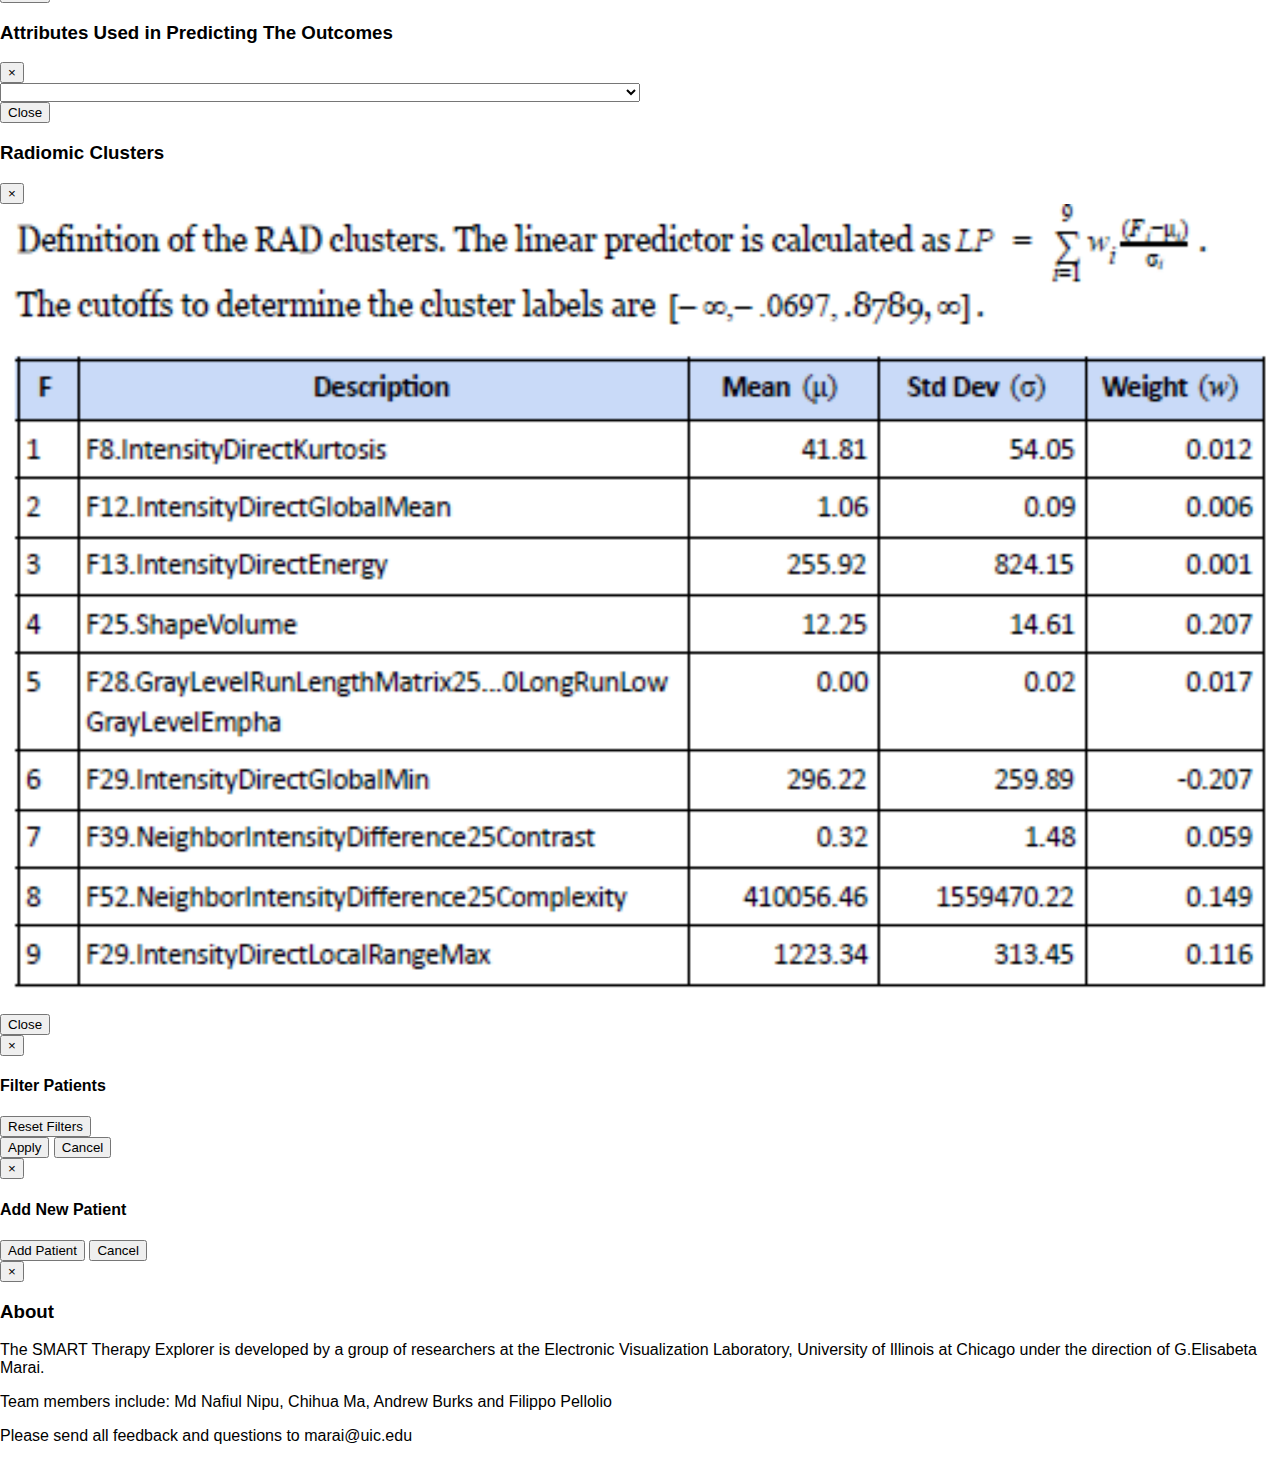
==== commit 03073baa: "help panels updated, nomogram controller axis fixed" ====
--- a/index.html
+++ b/index.html
@@ -788,7 +788,7 @@
     <div class="modal-dialog" role="document">
       <div class="modal-content">
         <div class="modal-header">
-          <h5 class="modal-title" id="exampleModalLabel">Nomogram Risk Prediction</h5>
+          <h3 class="modal-title" id="exampleModalLabel">Survival and Toxicity Risk Prediction</h3>
           <button type="button" class="close" data-dismiss="modal" aria-label="Close">
             <span aria-hidden="true">&times;</span>
           </button>
@@ -804,11 +804,14 @@
                     <br><br>
                 </li>
                 <li>Use the controller setting to resize and reposition each axis <br><br>
-                    <img src="imgs/nomogram/resize 3.PNG" style="width: 100%; display: block; margin-left: auto; margin-right: auto;">
+                    <img src="imgs/nomogram/resize.PNG" style="width: 100%; display: block; margin-left: auto; margin-right: auto;">
                     <br><br>
                 </li>
                 <li>In the view, the thick dark polyline corresonds to the patient that the user selected.<br>
-                    The remaining polylines correspond to the five most similar patients</li>
+                    The remaining polylines correspond to the five most similar patients.</li>
+                <li>Mouse over a poly line to view that poly line only</li>
+                <li>Uncheck "Show K-Nearest Neighbors" to see all of the patients information</li>
+                <li>Click on the question mark (?) over "Predictive Probability" to view "Attributes Used in Predicting The Outcomes"</li>
               </ul>
         </div>
         <div class="modal-footer">
@@ -824,14 +827,27 @@
     <div class="modal-dialog" role="document">
       <div class="modal-content">
         <div class="modal-header">
-          <h5 class="modal-title" id="exampleModalLabel">Survival Over Time</h5>
+          <h3 class="modal-title" id="exampleModalLabel">Survival Over Time</h3>
           <button type="button" class="close" data-dismiss="modal" aria-label="Close">
             <span aria-hidden="true">&times;</span>
           </button>
         </div>
         <div class="modal-body">
-            Survival Over Time view showing survival over time per patient group,
-            depending on the selected attribute
+          <ul>
+            <li>Survival Over Time view showing survival over time per patient group,
+              depending on the selected attribute</li>
+            <li>From the dropdown, attributes can be selected <br><br>
+              <img src="imgs/kaplan/dropdown.jpg" style="width: 100%; display: block; margin-left: auto; margin-right: auto;">
+            </li>
+            <li>User can select to view all values or any particular value from the dropdown</li>
+            <li>By default, selected patient's (from patient ID dropdown) cohort color is more opaqued than the other cohorts</li>
+            <li>Mouse Over to the legends to view the cohort <br><br>
+              <img src="imgs/kaplan/legend.png" style="width: 100%; display: block; margin-left: auto; margin-right: auto;">
+             </li>
+             <li>Mouse Over the view to see details <br><br>
+              <img src="imgs/kaplan/mouseover.png" style="width: 100%; display: block; margin-left: auto; margin-right: auto;">
+             </li>
+          </ul> 
         </div>
         <div class="modal-footer">
           <button type="button" class="btn btn-secondary" data-dismiss="modal">Close</button>
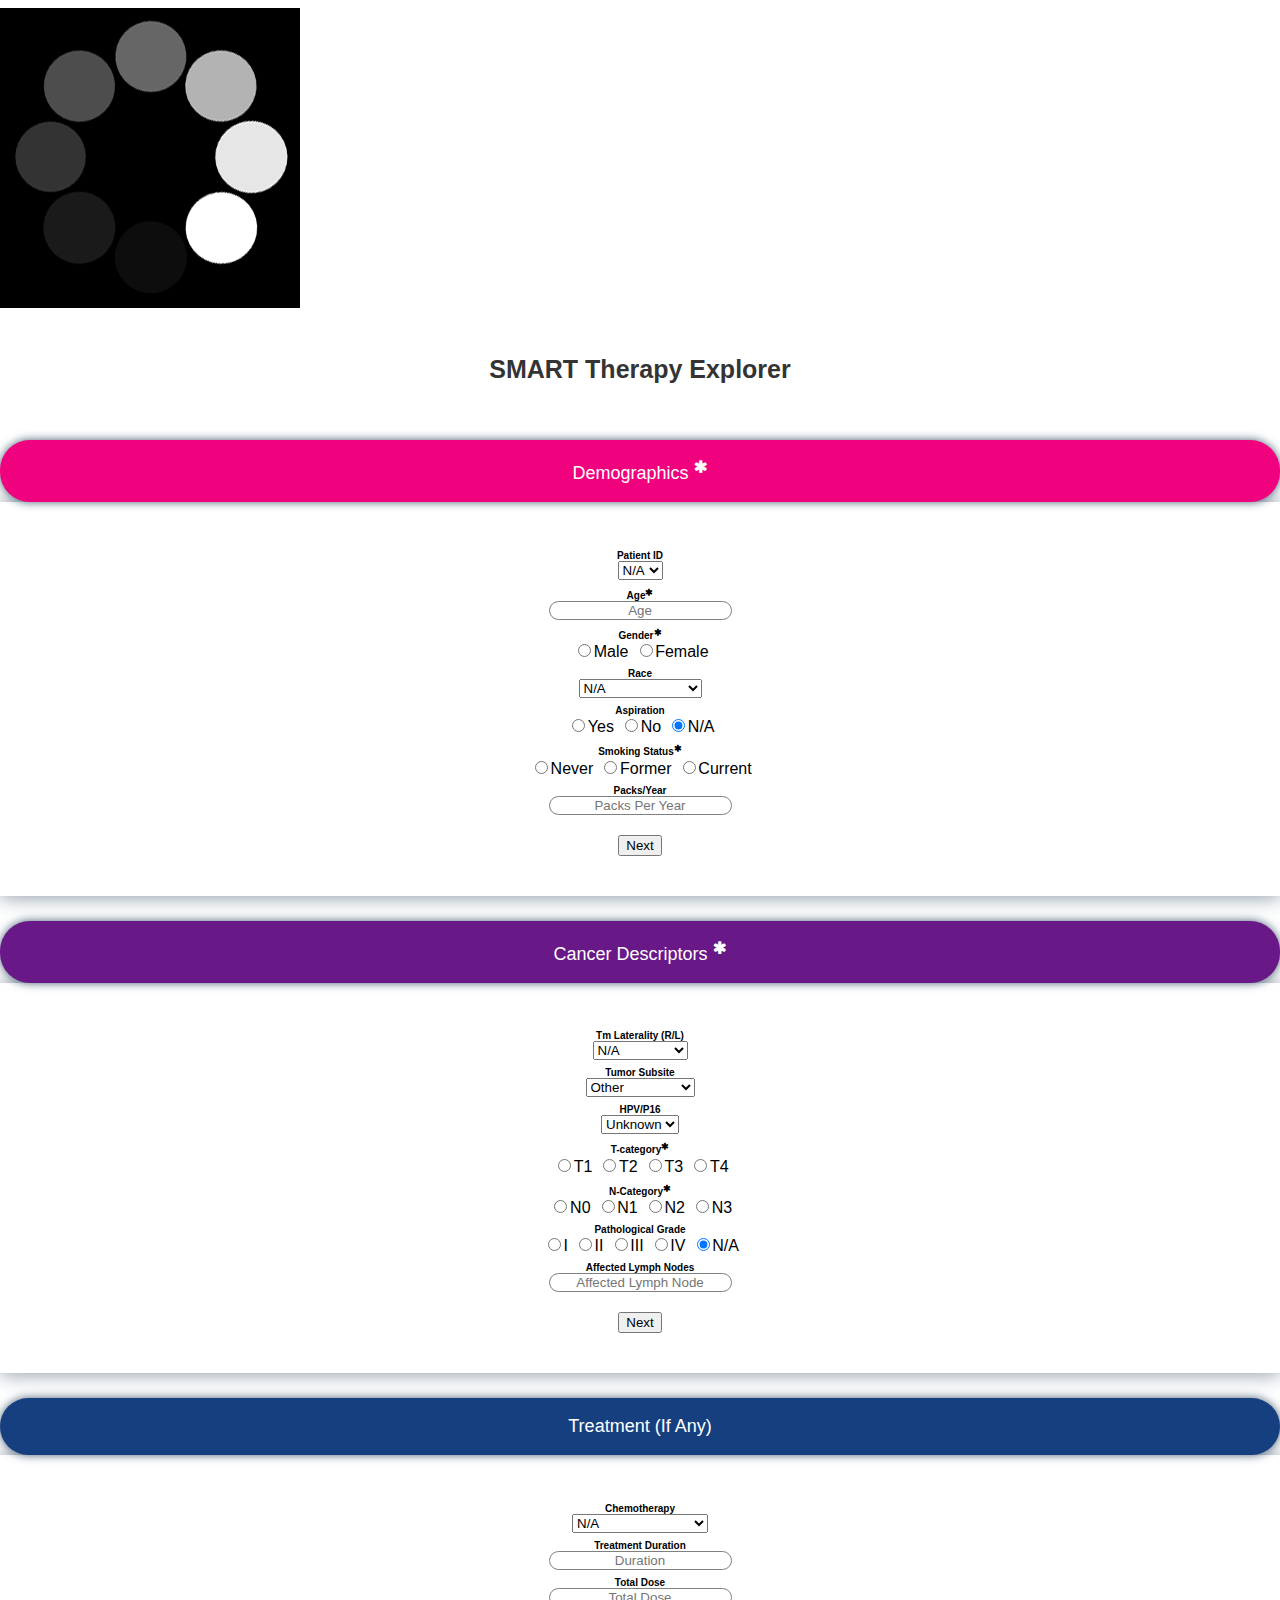
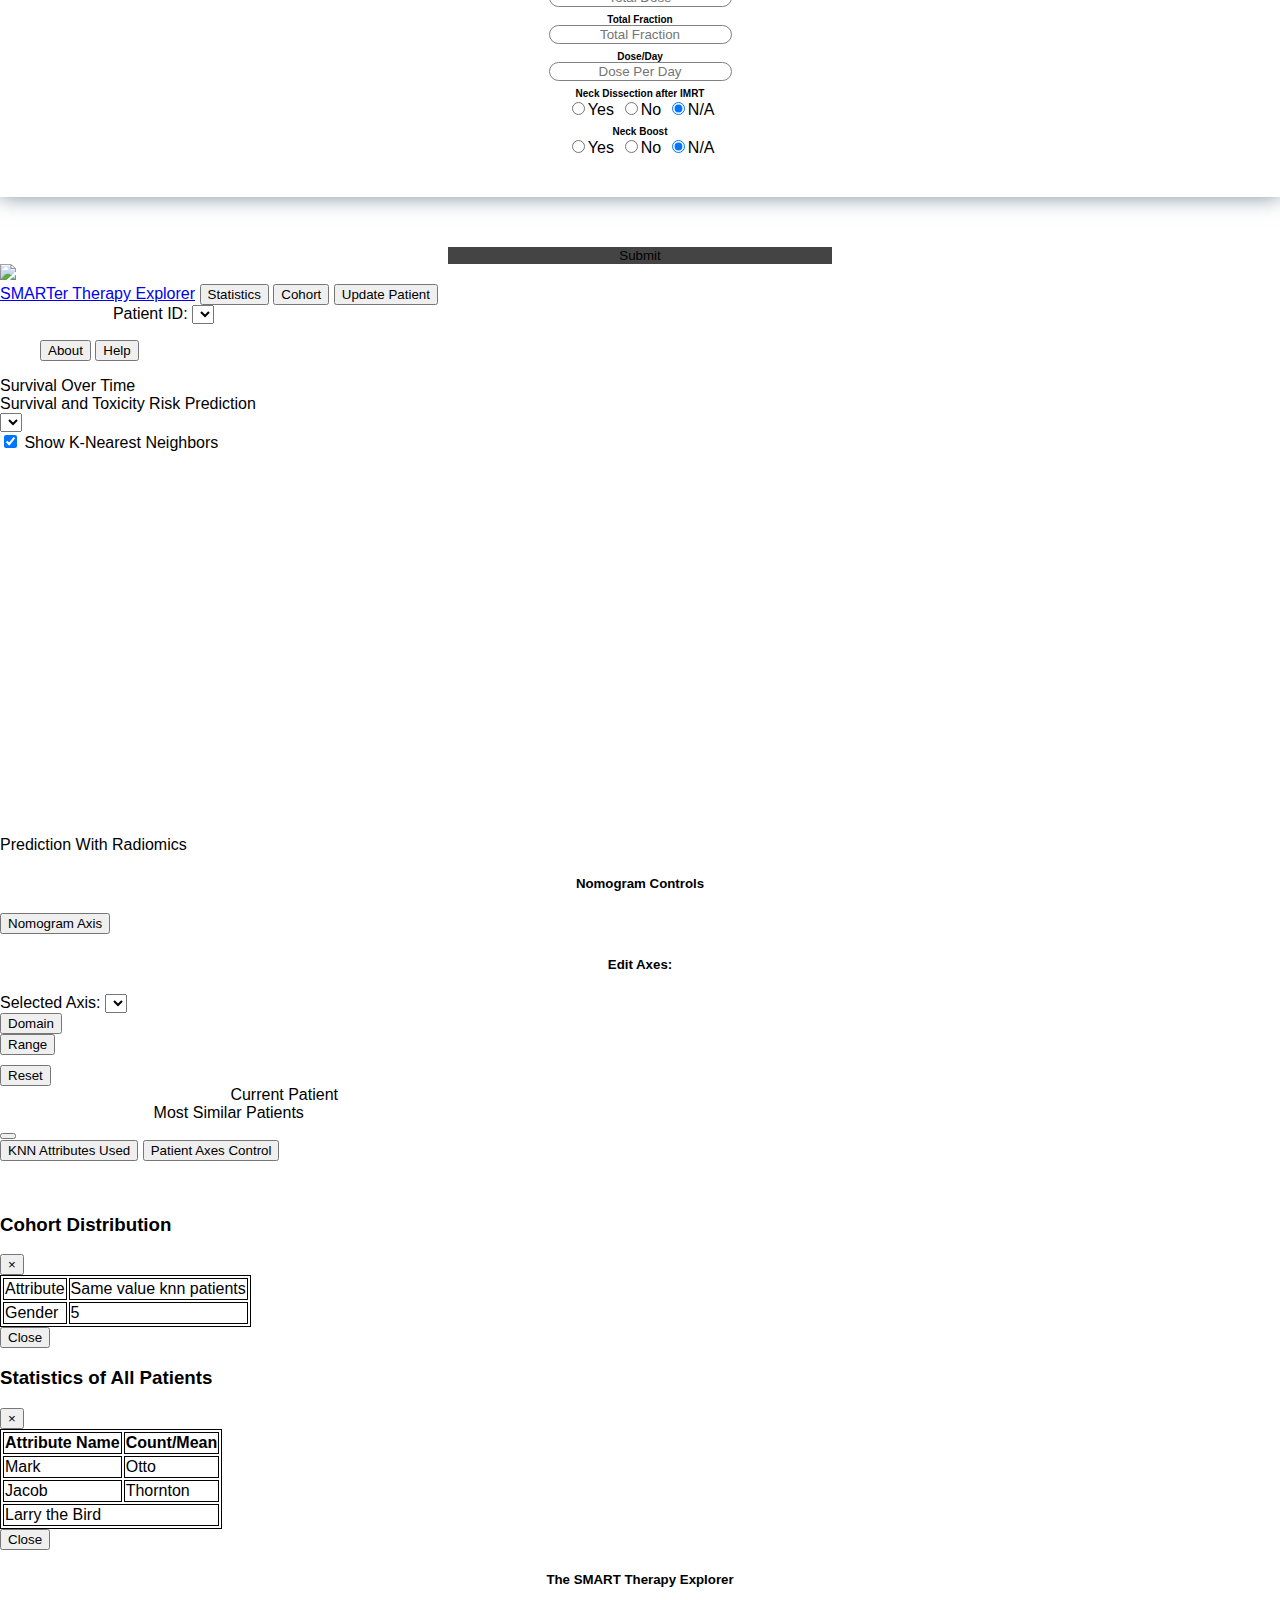
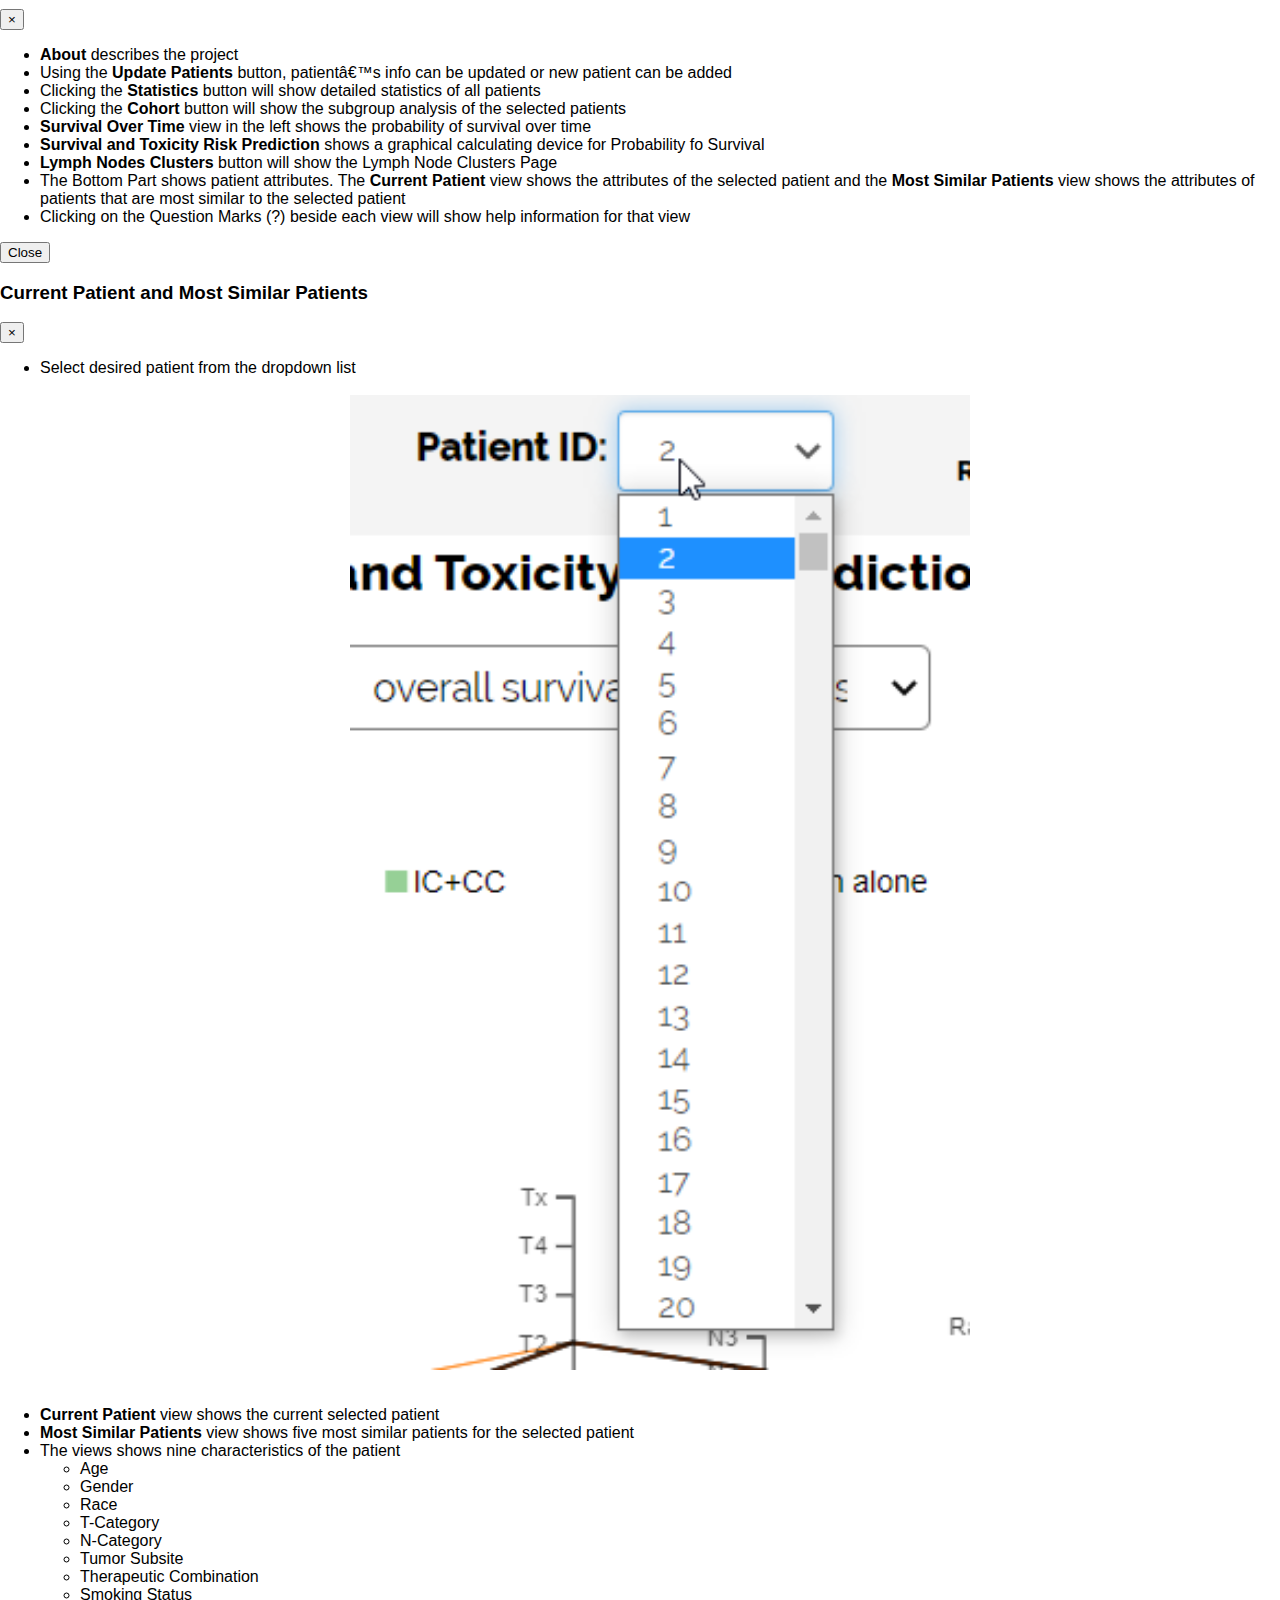
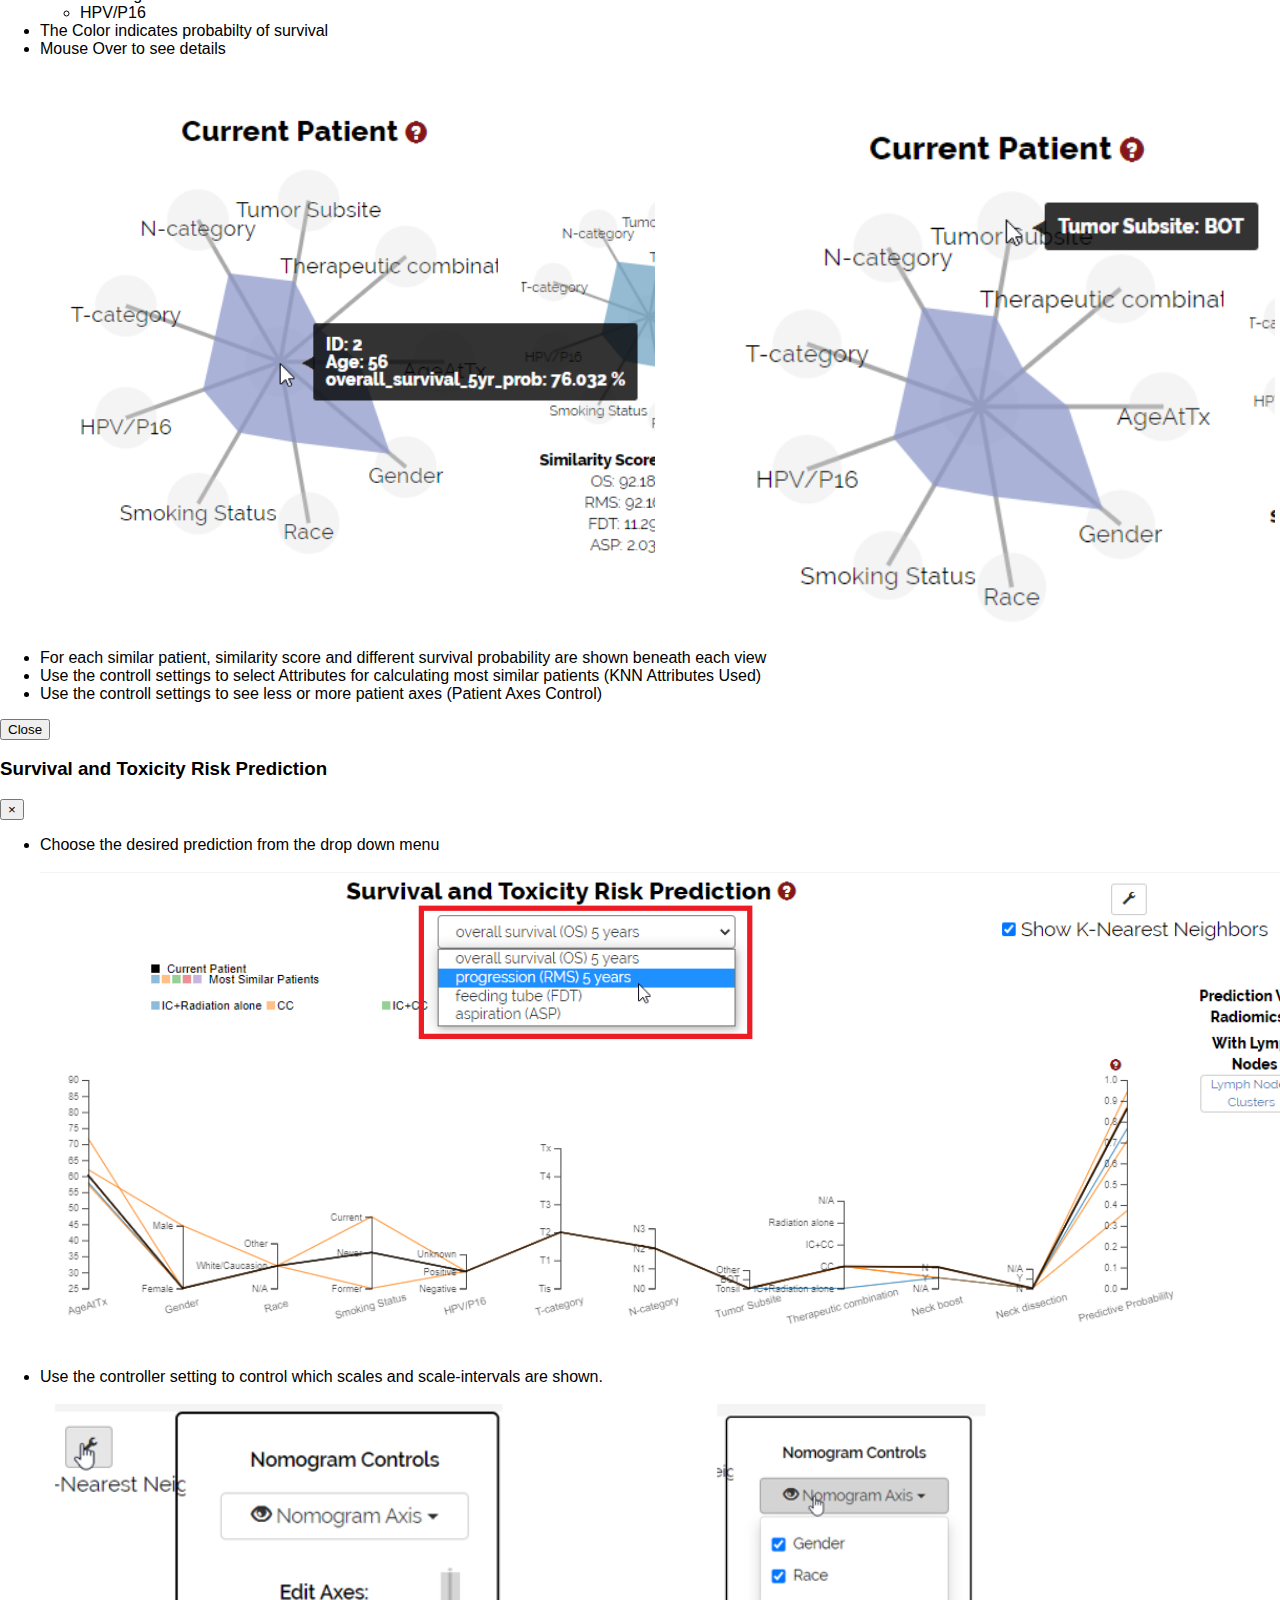
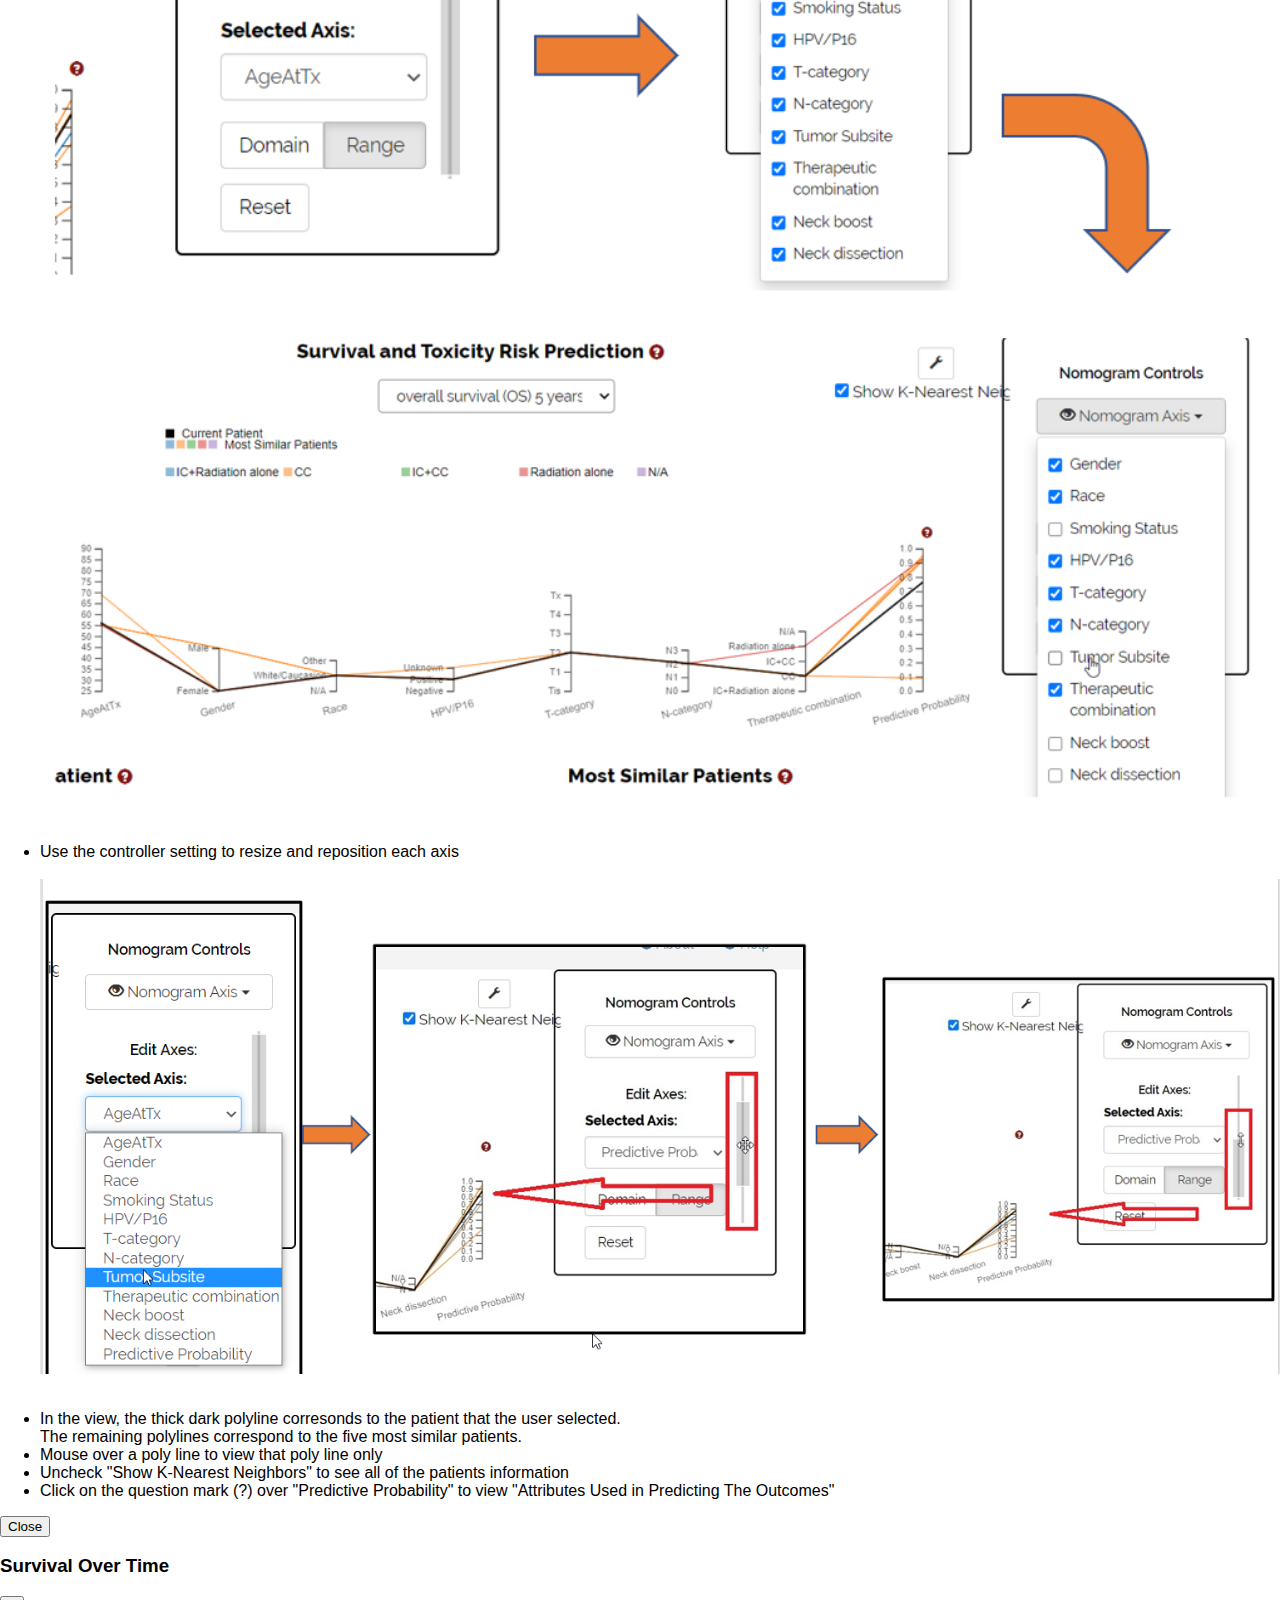
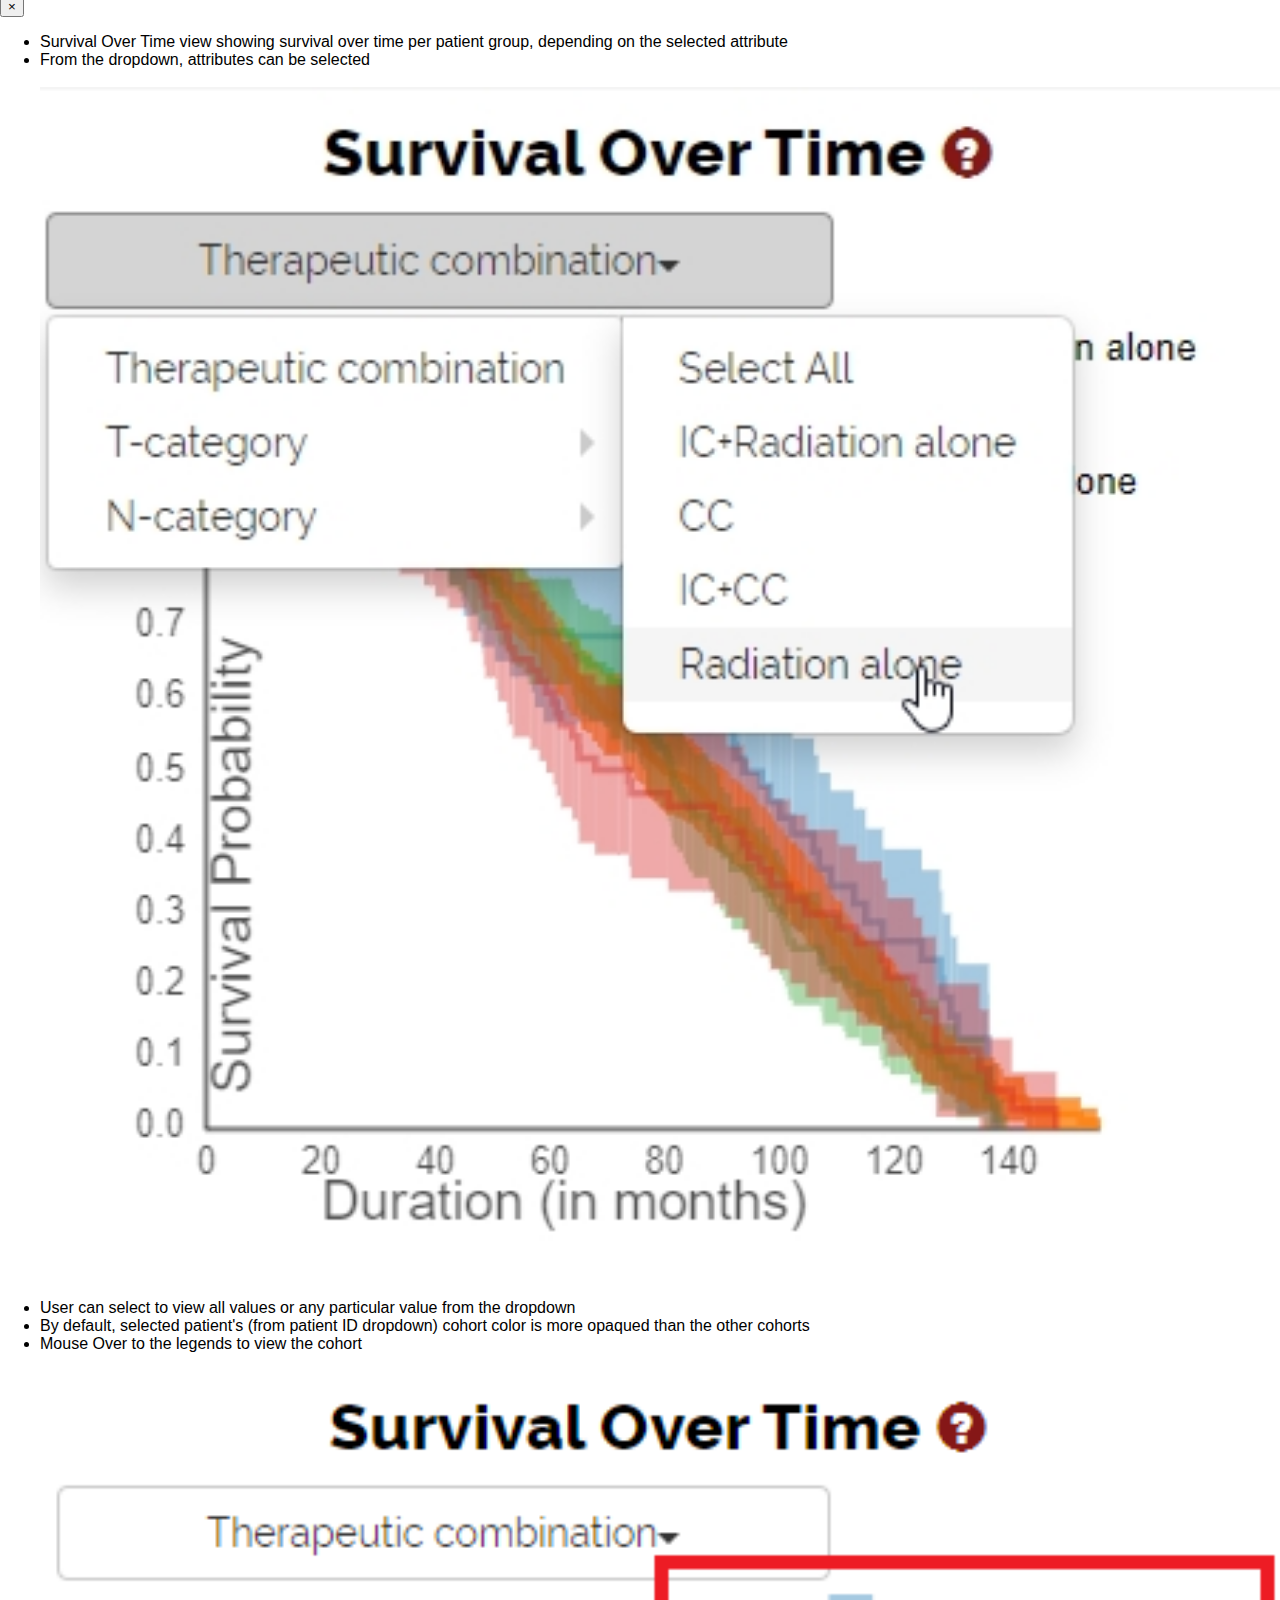
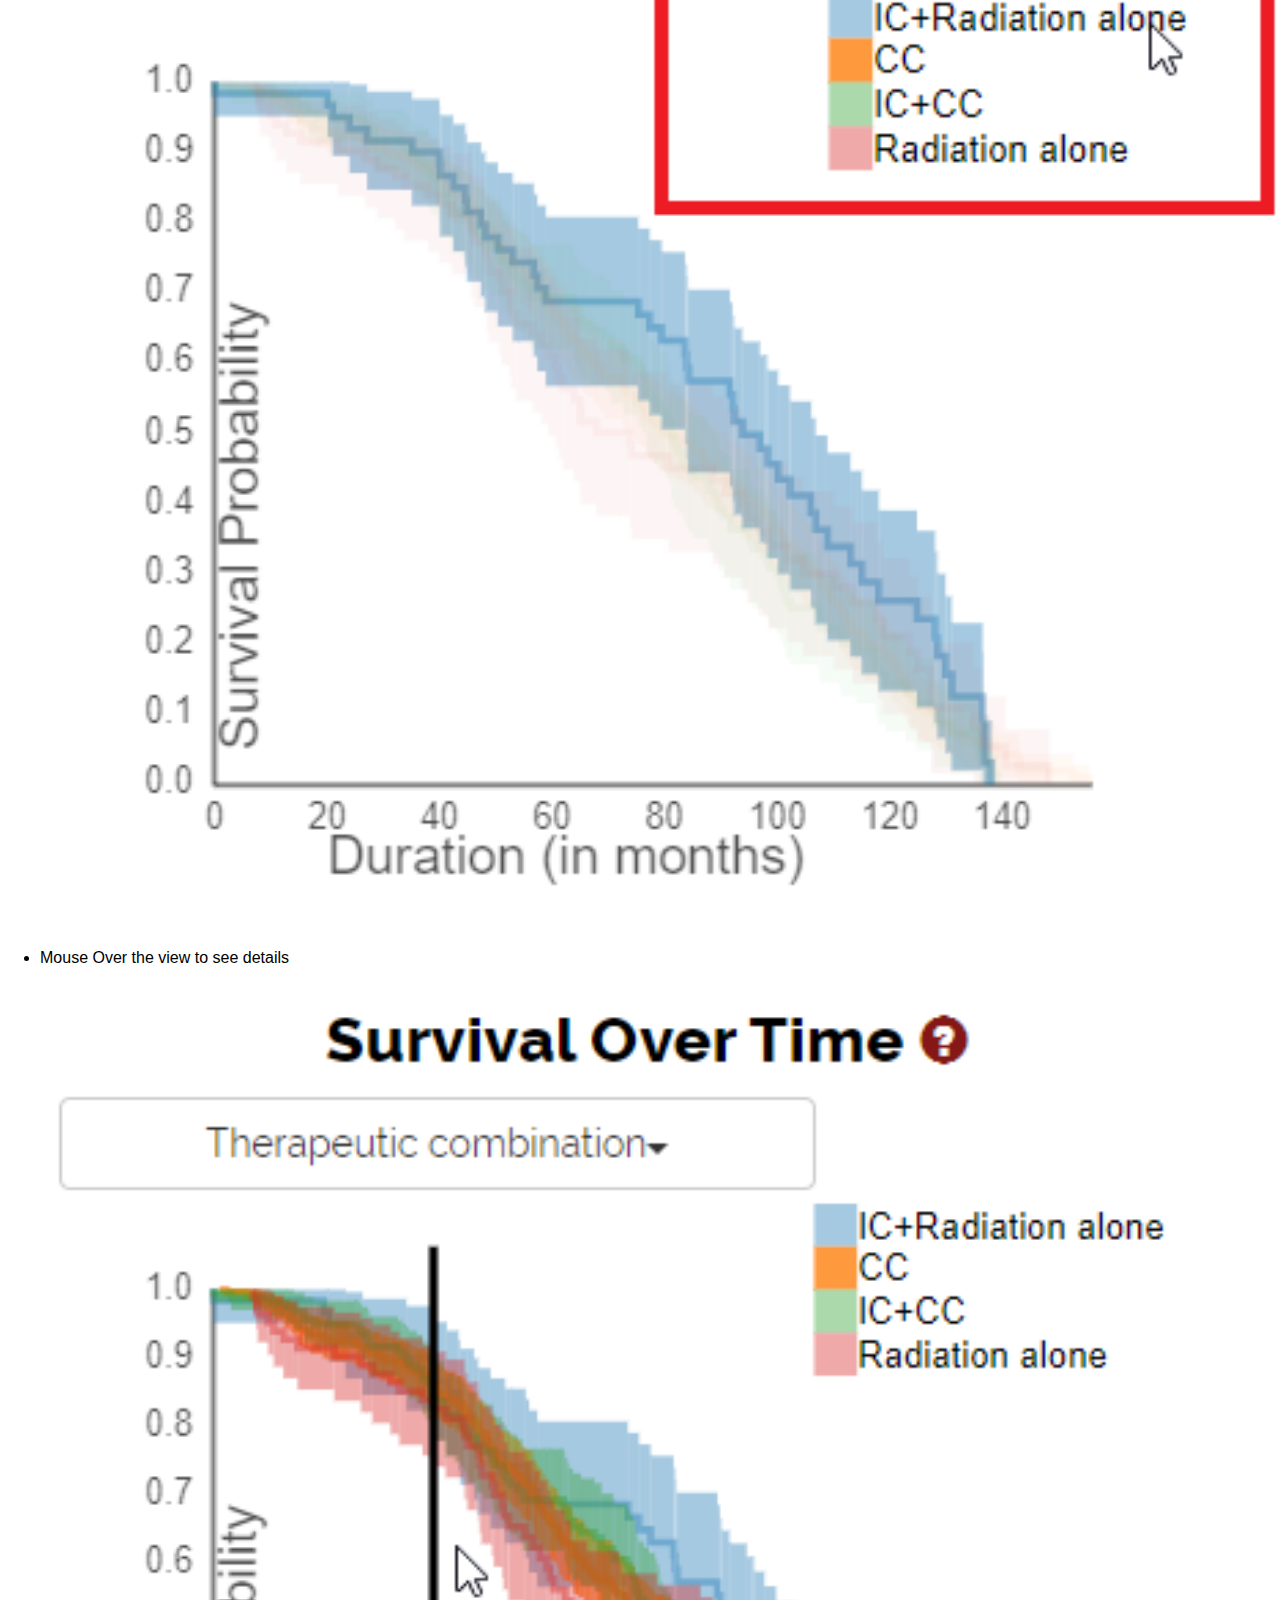
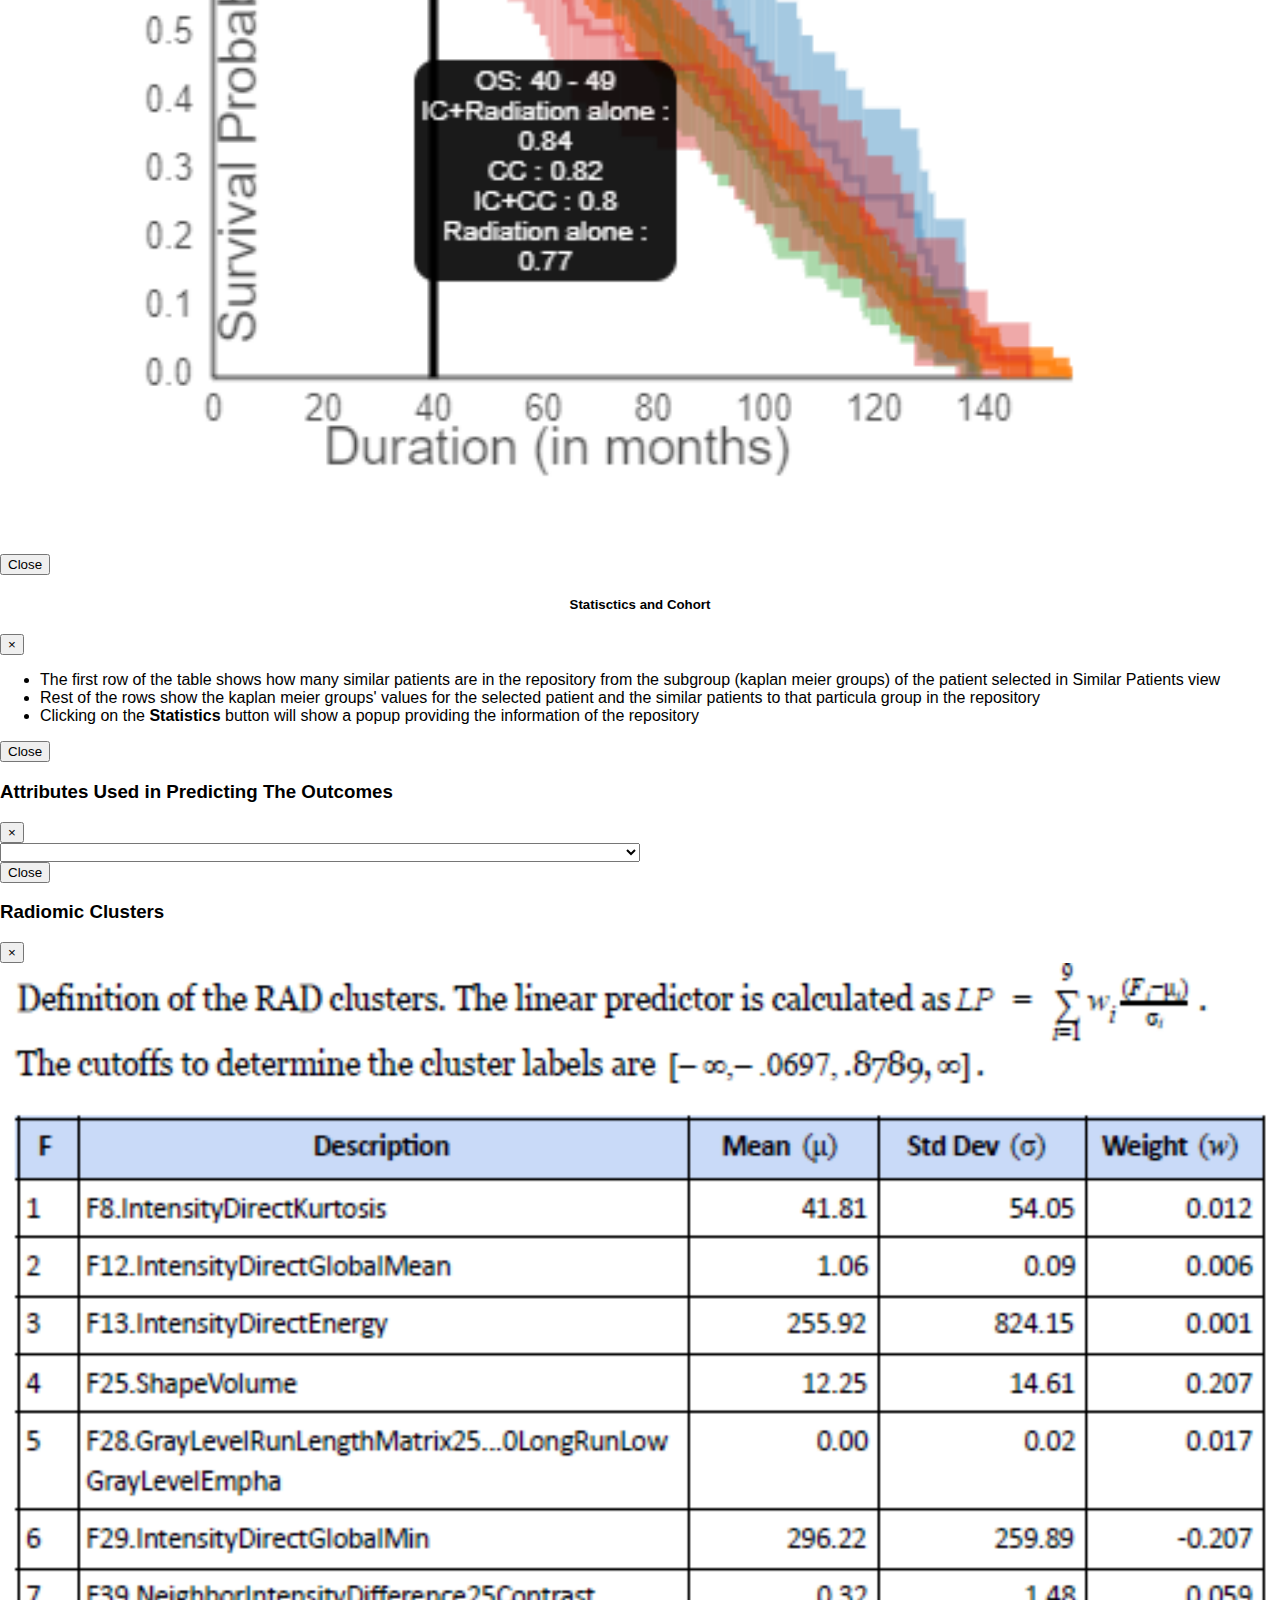
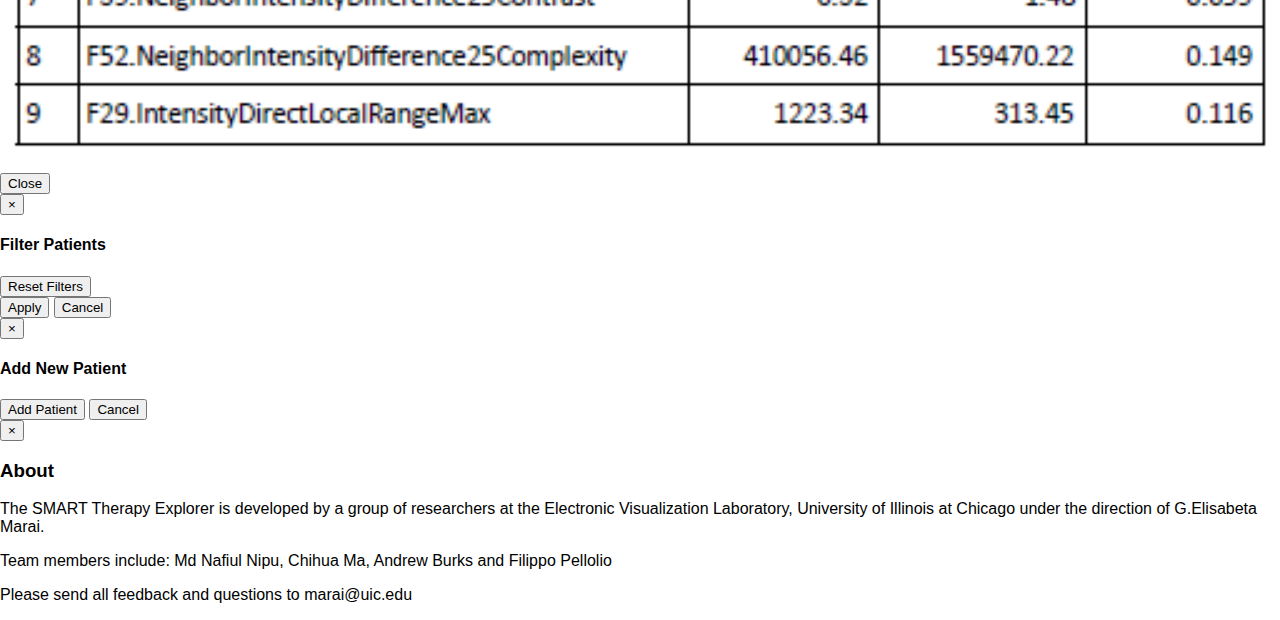
==== commit 2a781af0: "kiviat help added" ====
--- a/index.html
+++ b/index.html
@@ -719,6 +719,7 @@
               <li>Clicking the <strong>Cohort</strong> button will show the subgroup analysis of the selected patients</li>
               <li><strong>Survival Over Time</strong> view in the left shows the probability of survival over time</li>
               <li><strong>Survival and Toxicity Risk Prediction</strong> shows a graphical calculating device for Probability fo Survival</li>
+              <li><strong>Lymph Nodes Clusters</strong> button will show the Lymph Node Clusters Page</li>
               <li>The Bottom Part shows patient attributes. The <strong>Current Patient</strong> view shows the attributes of the selected
                  patient and the <strong>Most Similar Patients</strong> view shows the attributes of patients that are most similar to the 
                  selected patient</li>
@@ -739,7 +740,7 @@
     <div class="modal-dialog" role="document">
       <div class="modal-content">
         <div class="modal-header">
-          <h5 class="modal-title" id="exampleModalLabel">Most Similar Patients (Star Plots)</h5>
+          <h3 class="modal-title" id="exampleModalLabel">Current Patient and Most Similar Patients</h3>
           <button type="button" class="close" data-dismiss="modal" aria-label="Close">
             <span aria-hidden="true">&times;</span>
           </button>
@@ -750,17 +751,22 @@
                     <img src="imgs/kiviat/select-dropdown.png"  style="width: 50%; display: block; margin-left: auto; margin-right: auto;">
                     <br><br>
                 </li>
-                <li>Kiviat Diagram Shows five characteristics of the patient
+                <li><strong>Current Patient</strong> view shows the current selected patient</li>
+                <li><strong>Most Similar Patients</strong> view shows five most similar patients for the selected patient</li>
+                <li>The views shows nine characteristics of the patient
                     <ul>
                         <li>Age</li>
                         <li>Gender</li>
                         <li>Race</li>
                         <li>T-Category</li>
                         <li>N-Category</li>
+                        <li>Tumor Subsite</li>
+                        <li>Therapeutic Combination</li>
+                        <li>Smoking Status</li>
+                        <li>HPV/P16</li>
                     </ul>
                 </li>
                 <li>The Color indicates probabilty of survival</li>
-                <li>For each selected patient five most similar patients in the repository are shown</li>
                 <li>Mouse Over to see details <br><br>
                     <div style="display:flex;">
                         <div style="flex: 50%; padding: 5px;">
@@ -773,6 +779,10 @@
                     <!-- <img src="imgs/kiviat/mouseOver.png" style="width: 50%; display: inline-block; margin-left: auto; margin-right: auto;">
                     <img src="imgs/kiviat/mouseOverAxis.png" style="width: 50%; display: inline-block; margin-left: auto; margin-right: auto;"> -->
                 </li>
+                <li>For each similar patient, similarity score and different survival probability are shown beneath each view</li>
+                <li>Use the controll settings to select Attributes for calculating most similar patients (KNN Attributes Used)</li>
+                <li>Use the controll settings to see less or more patient axes (Patient Axes Control)</li>
+
               </ul>
         </div>
         <div class="modal-footer">
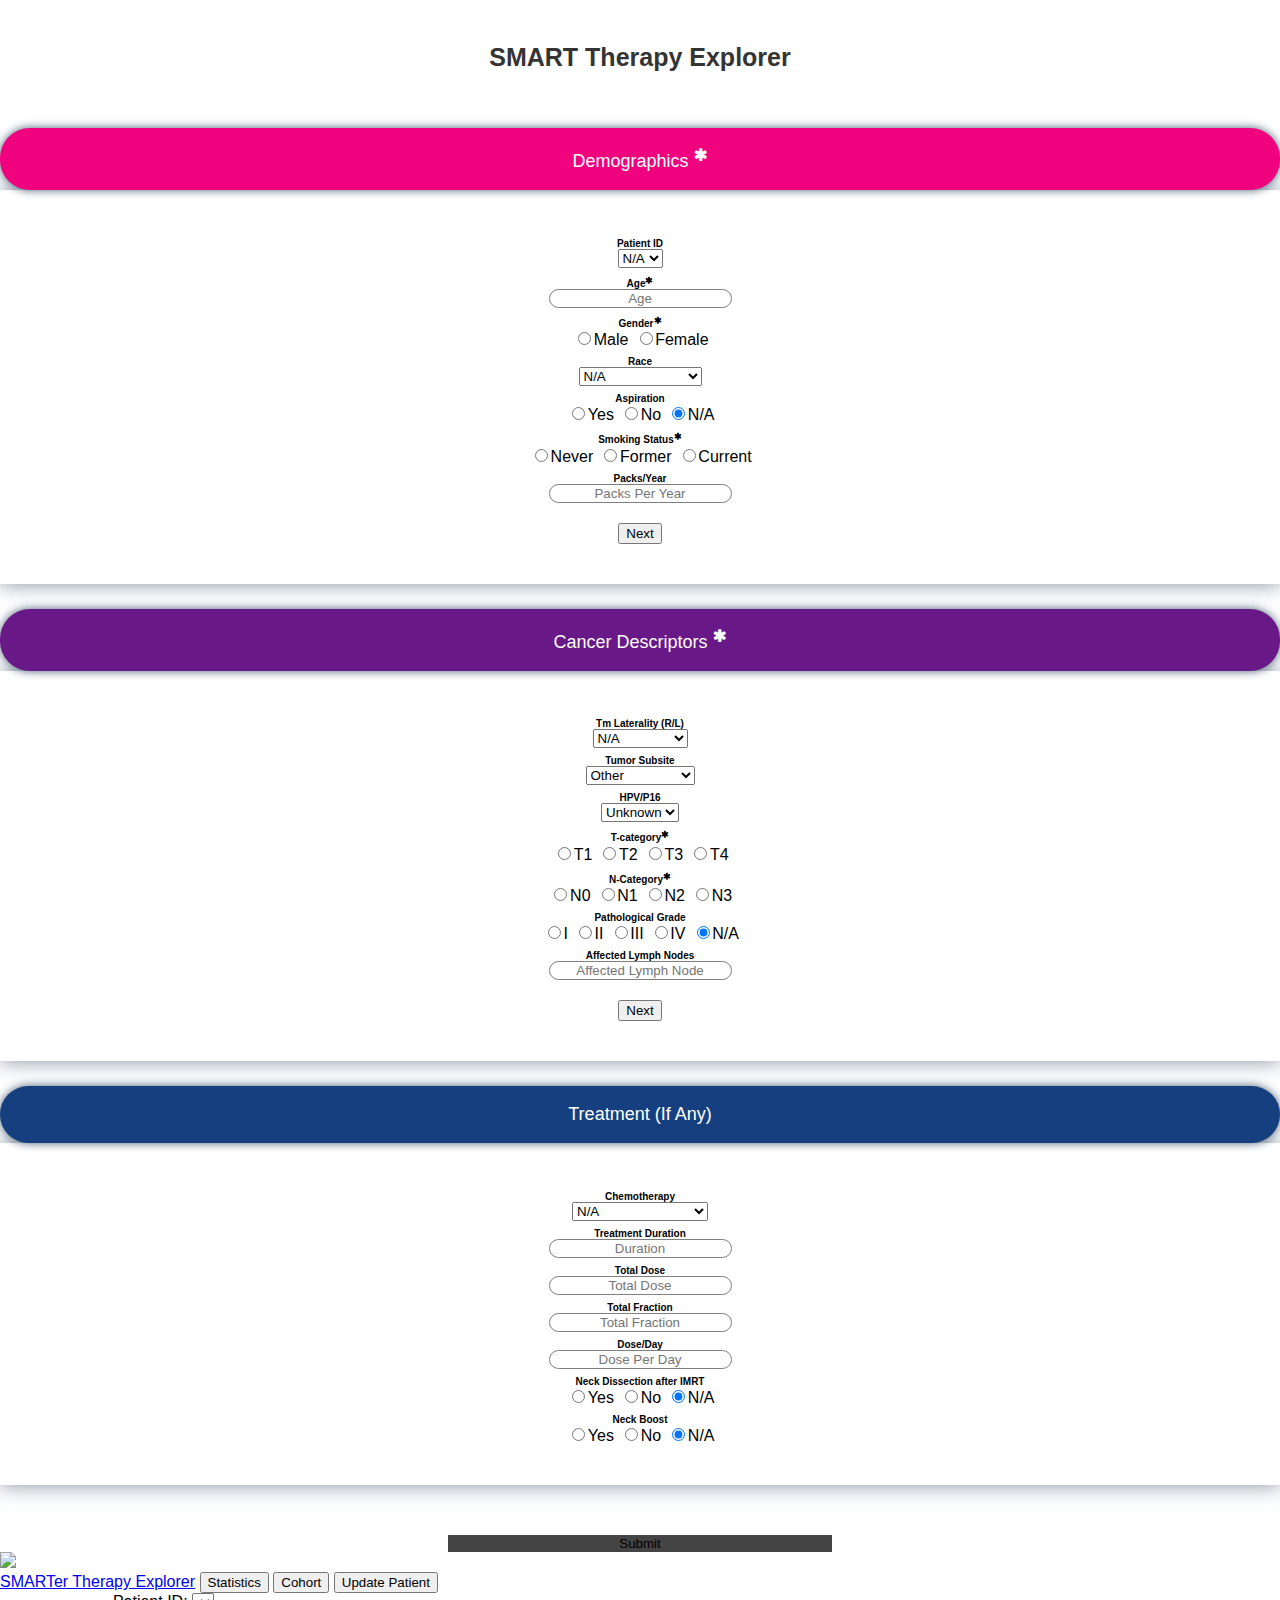
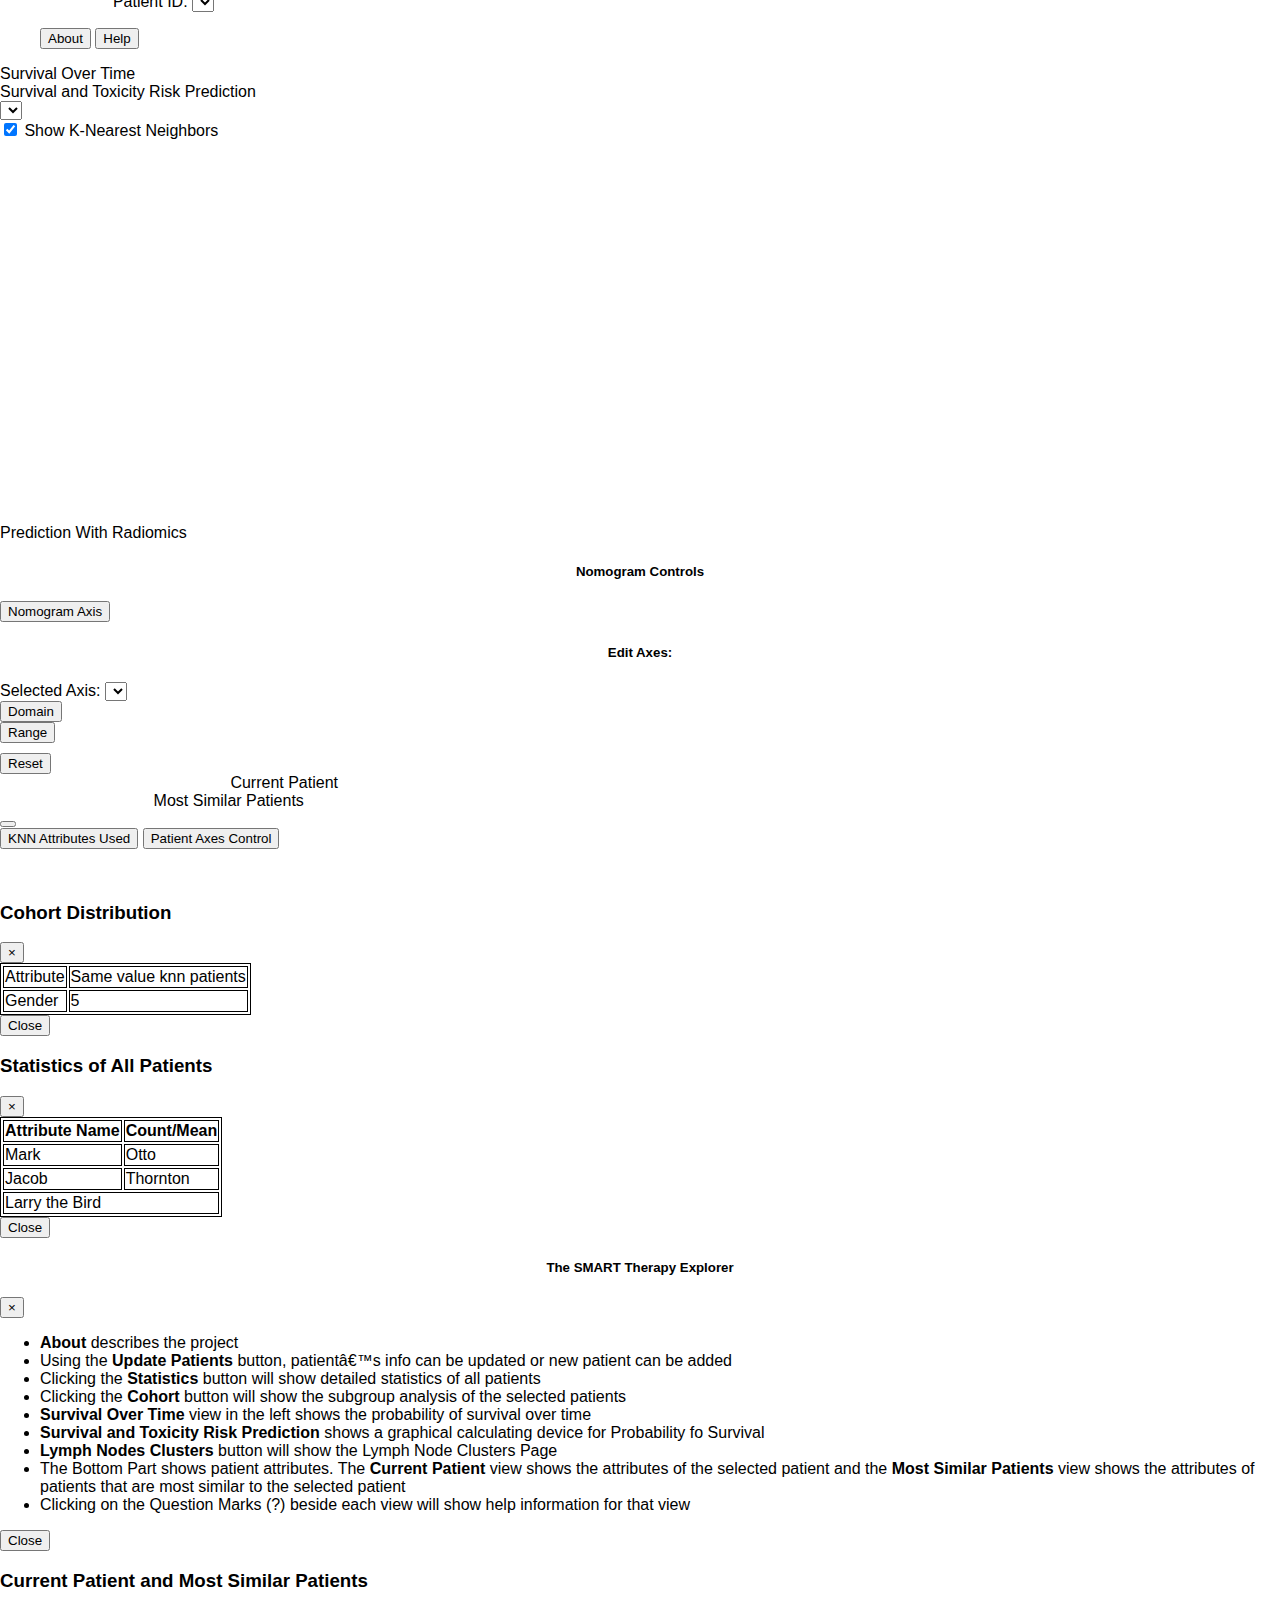
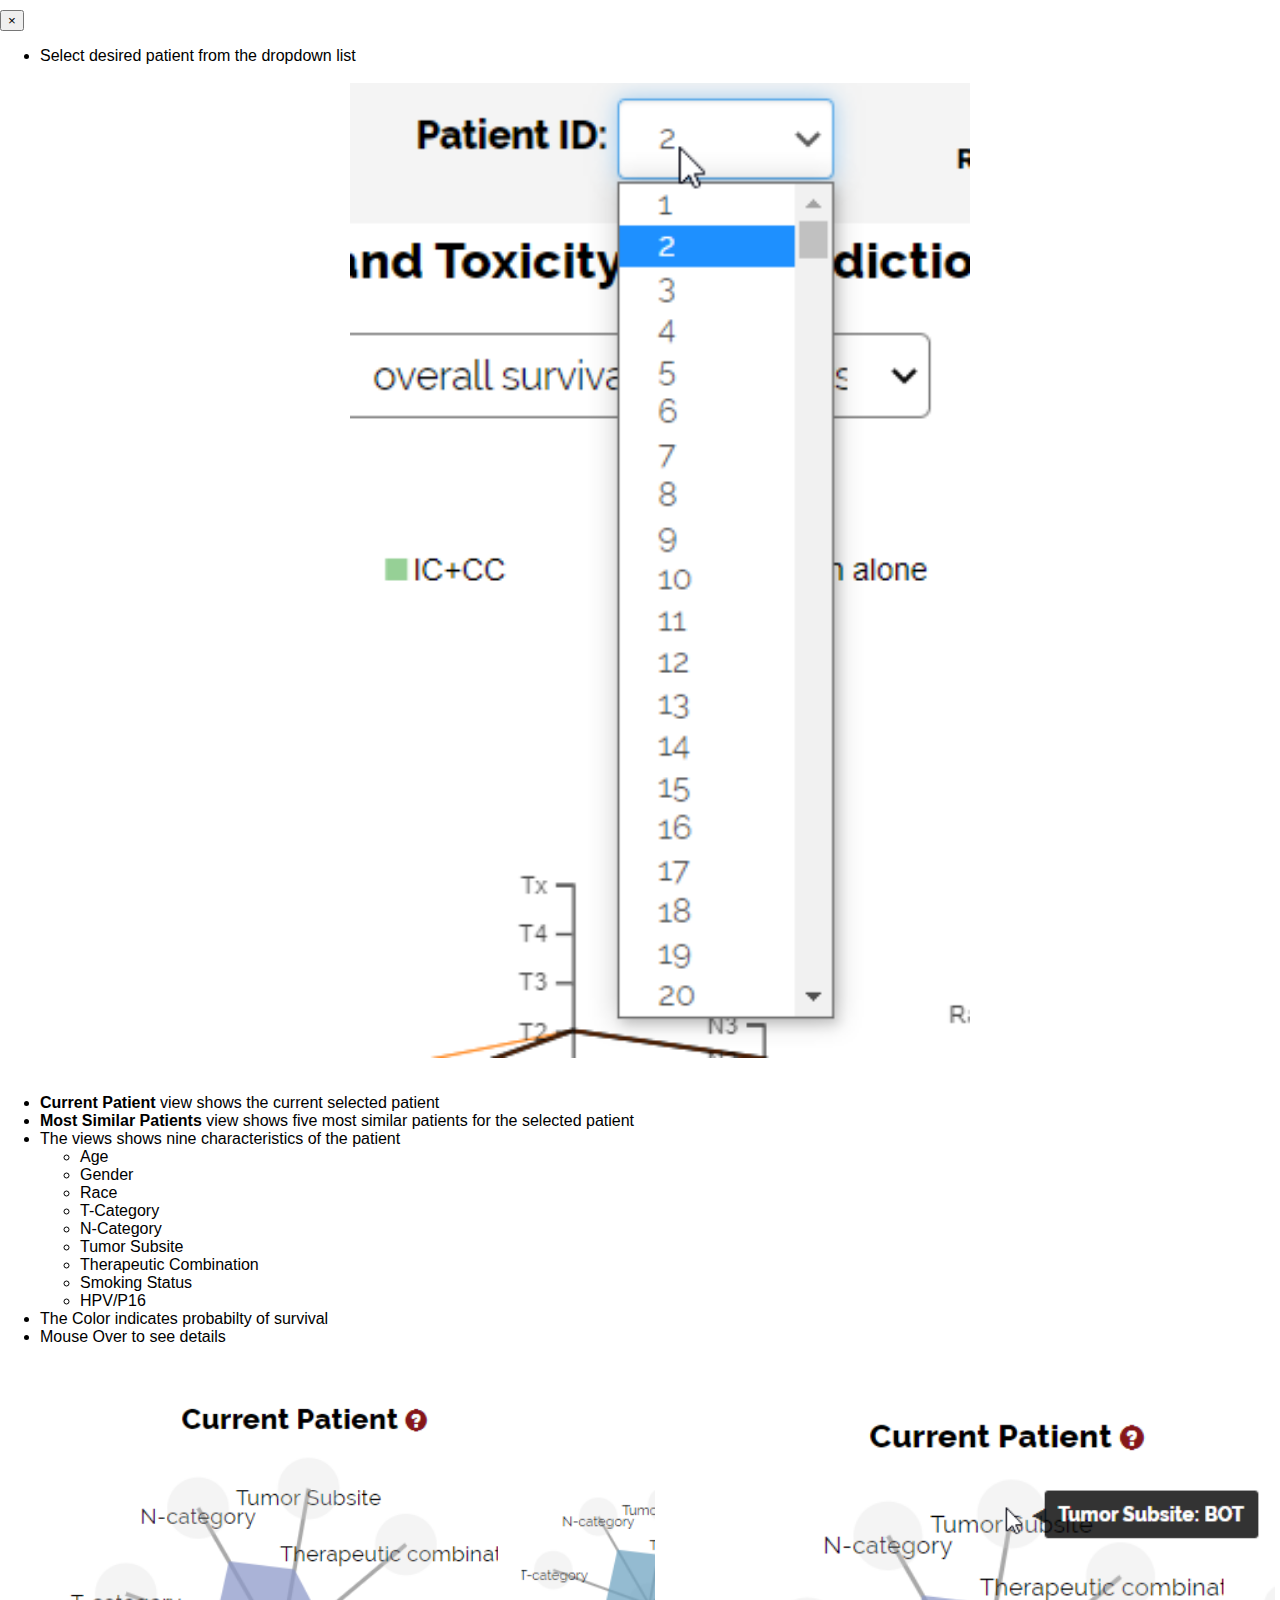
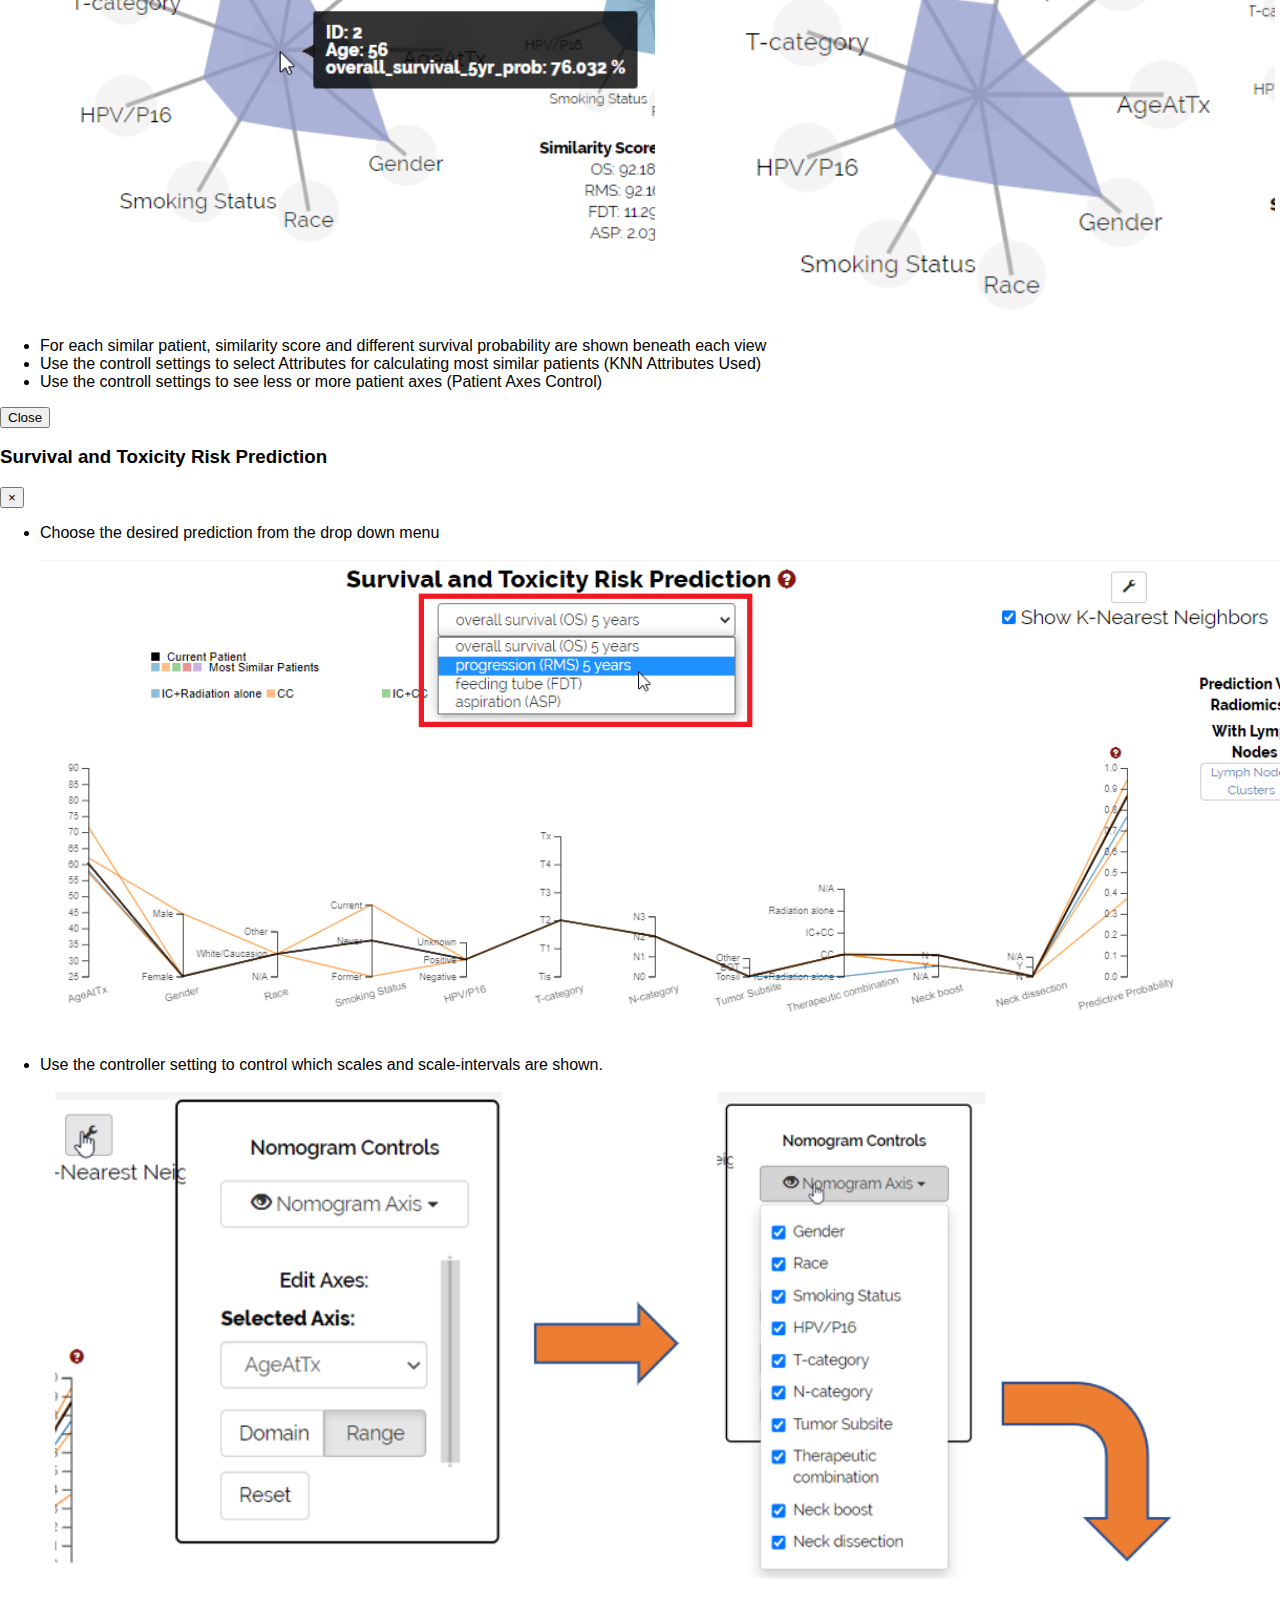
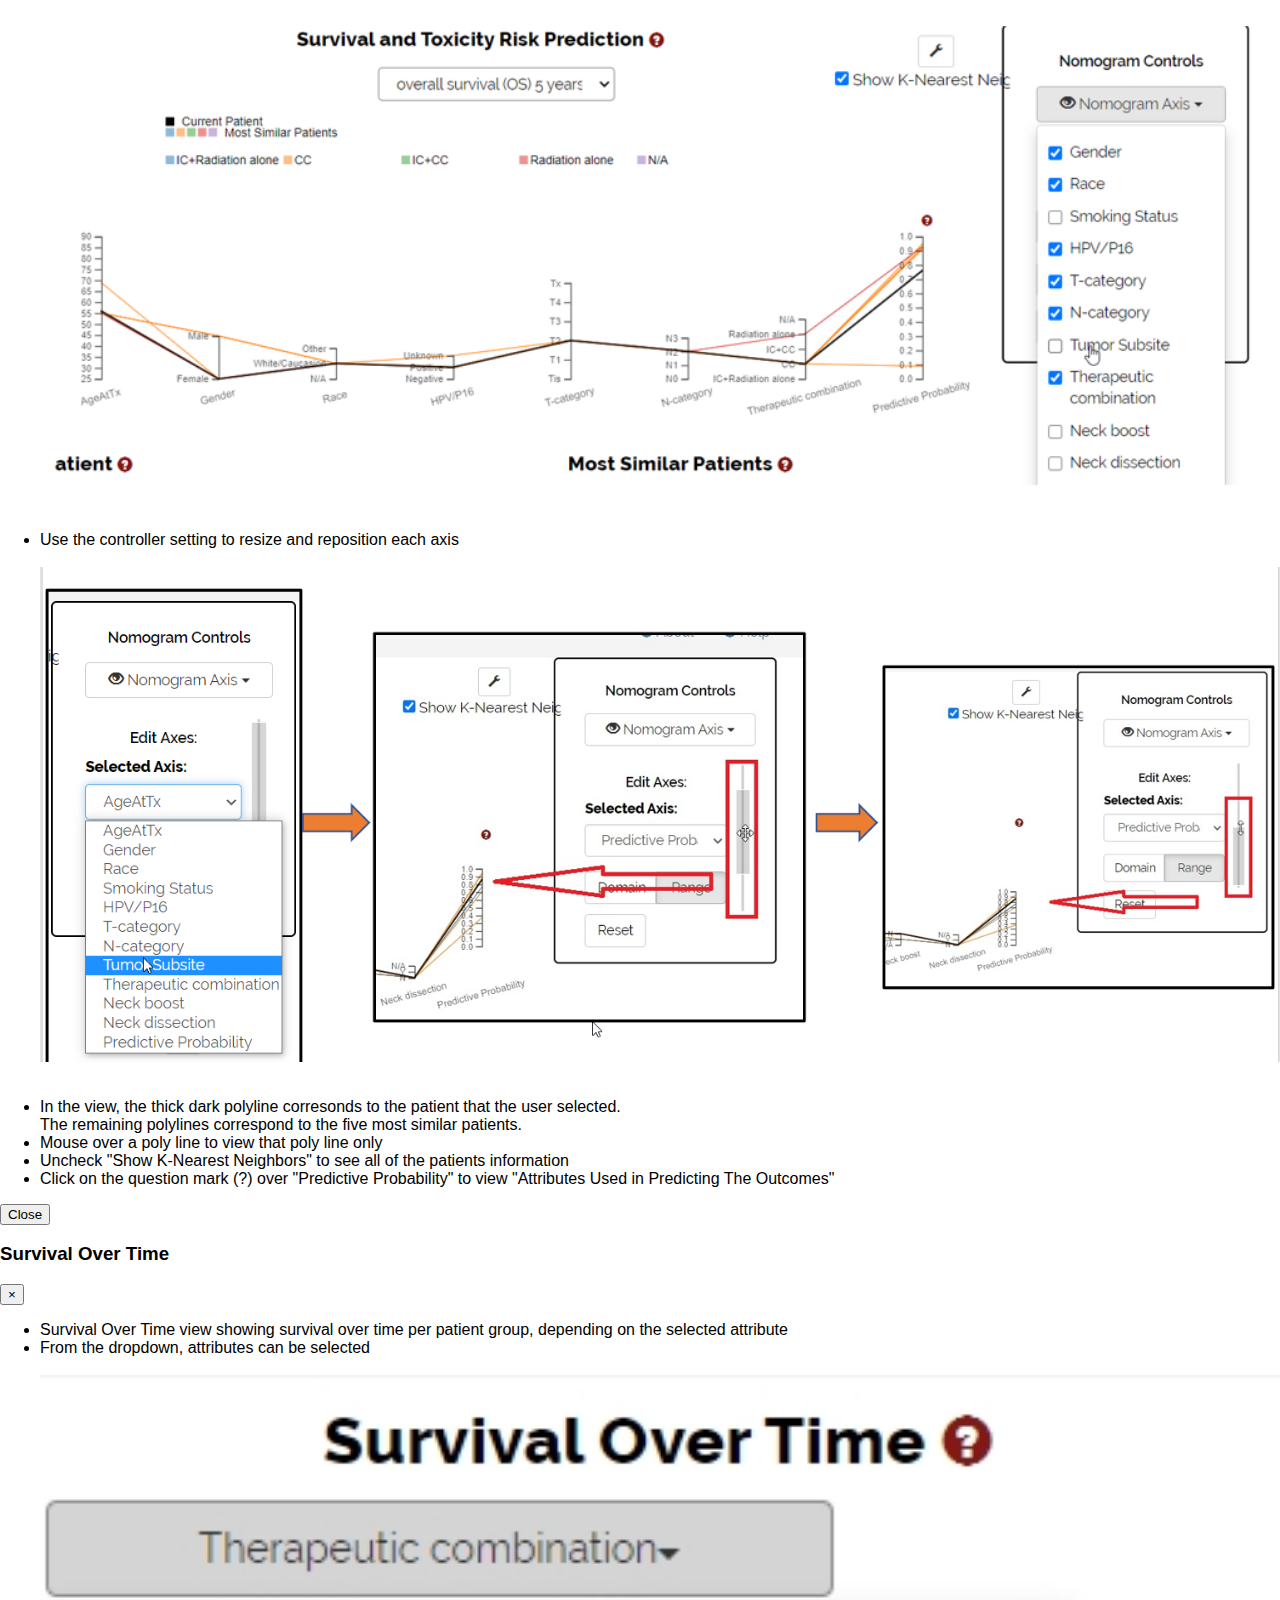
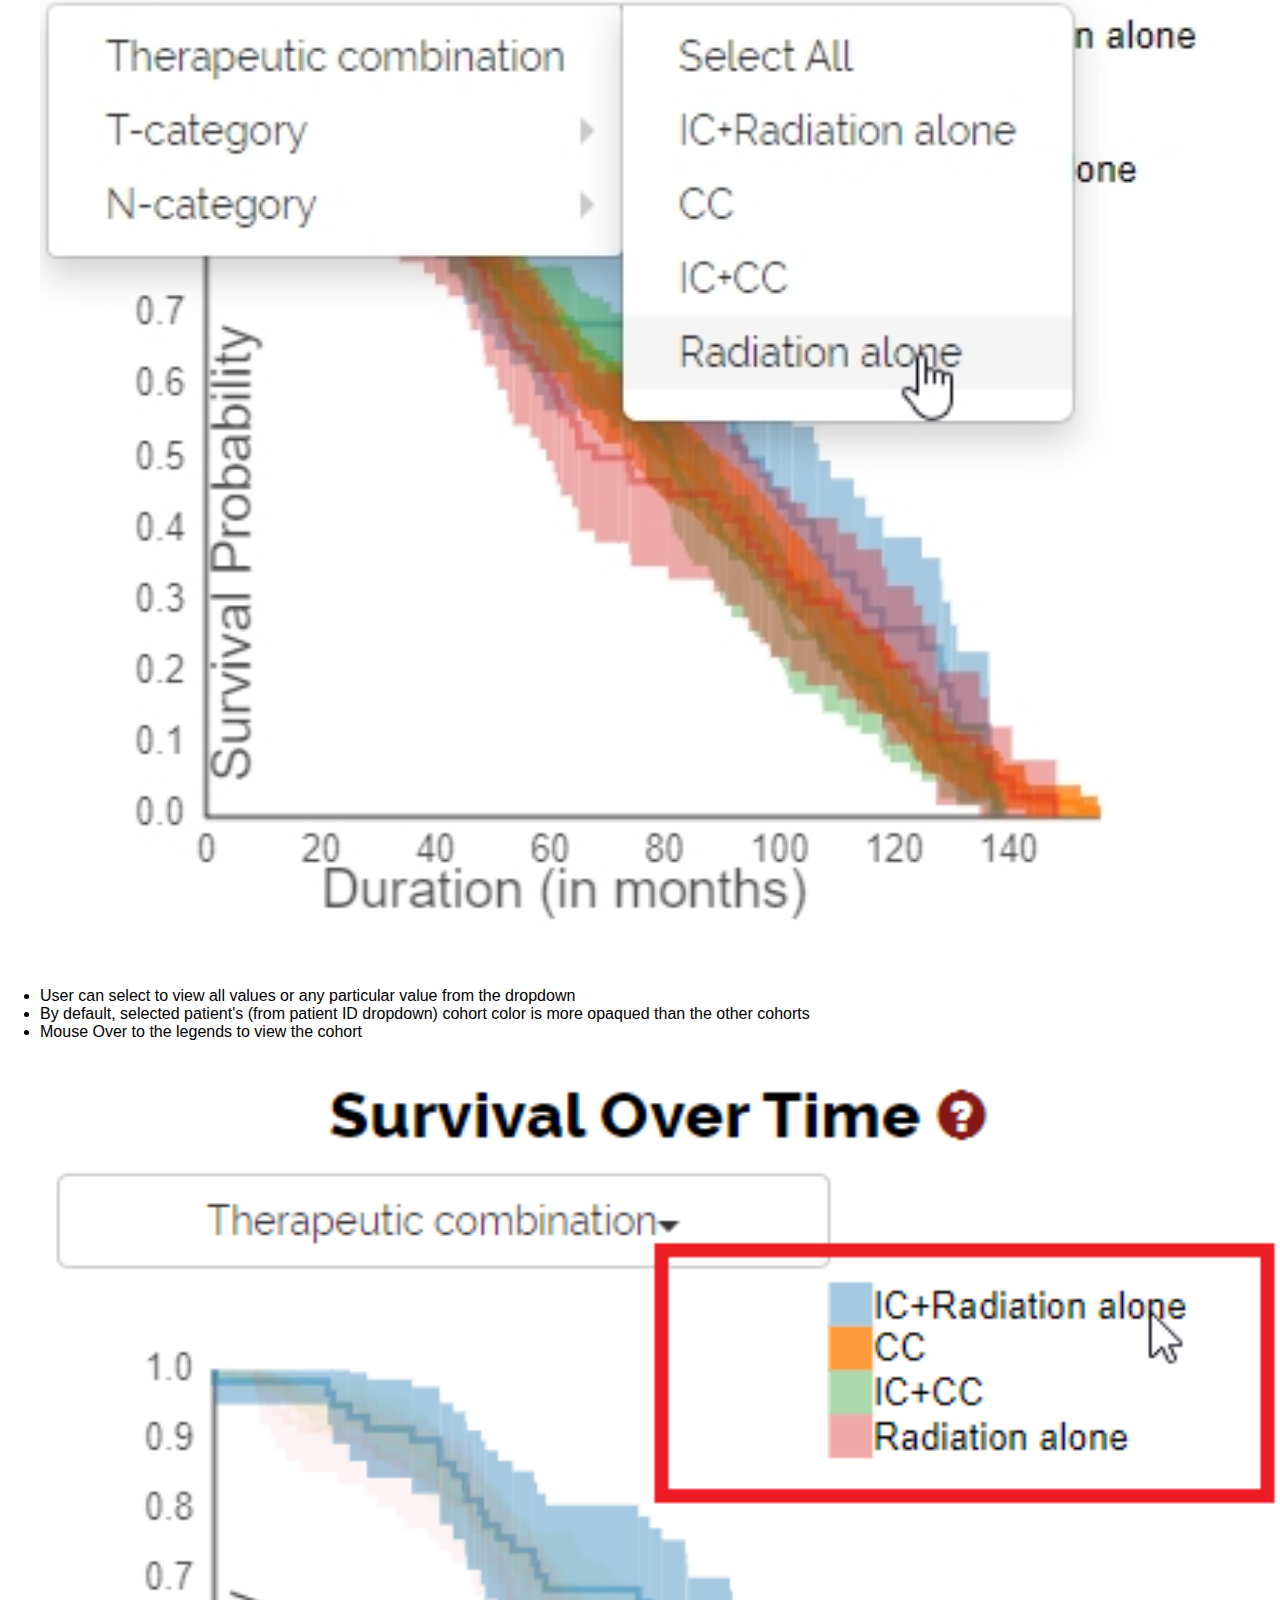
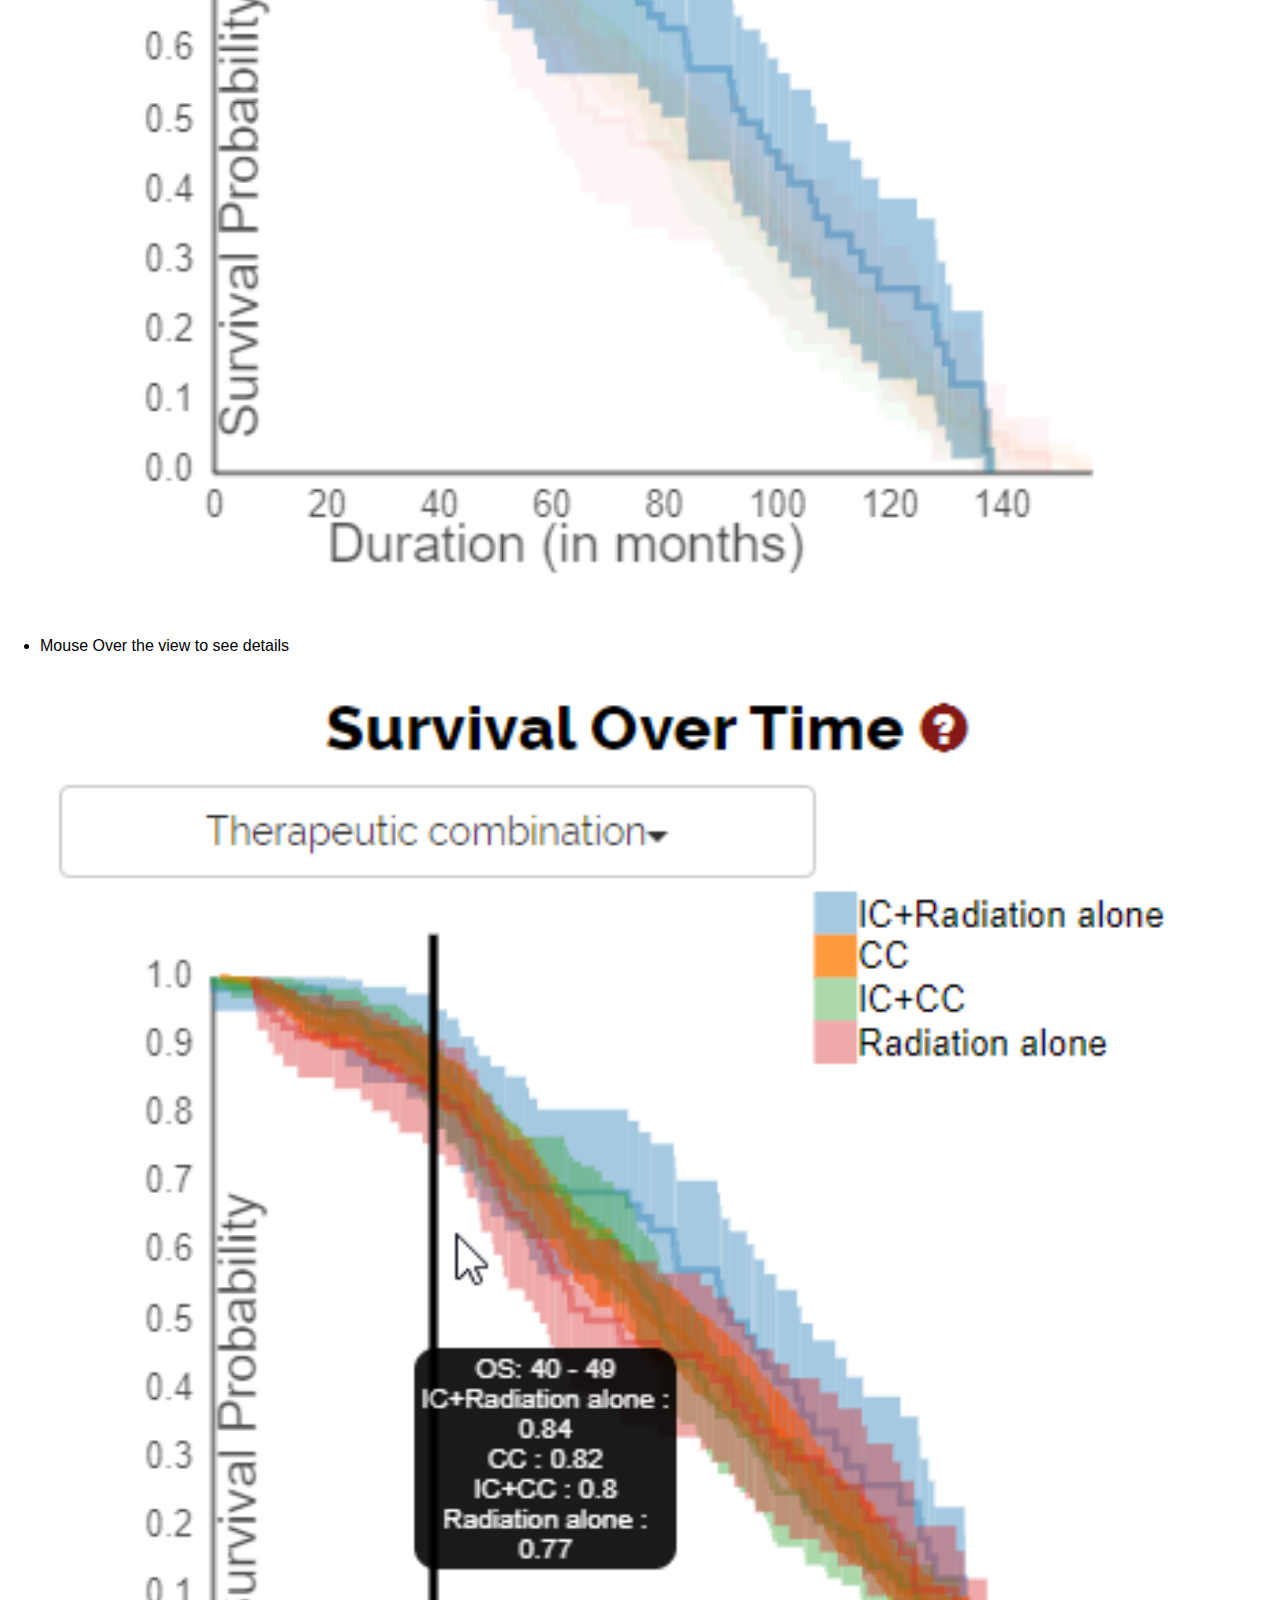
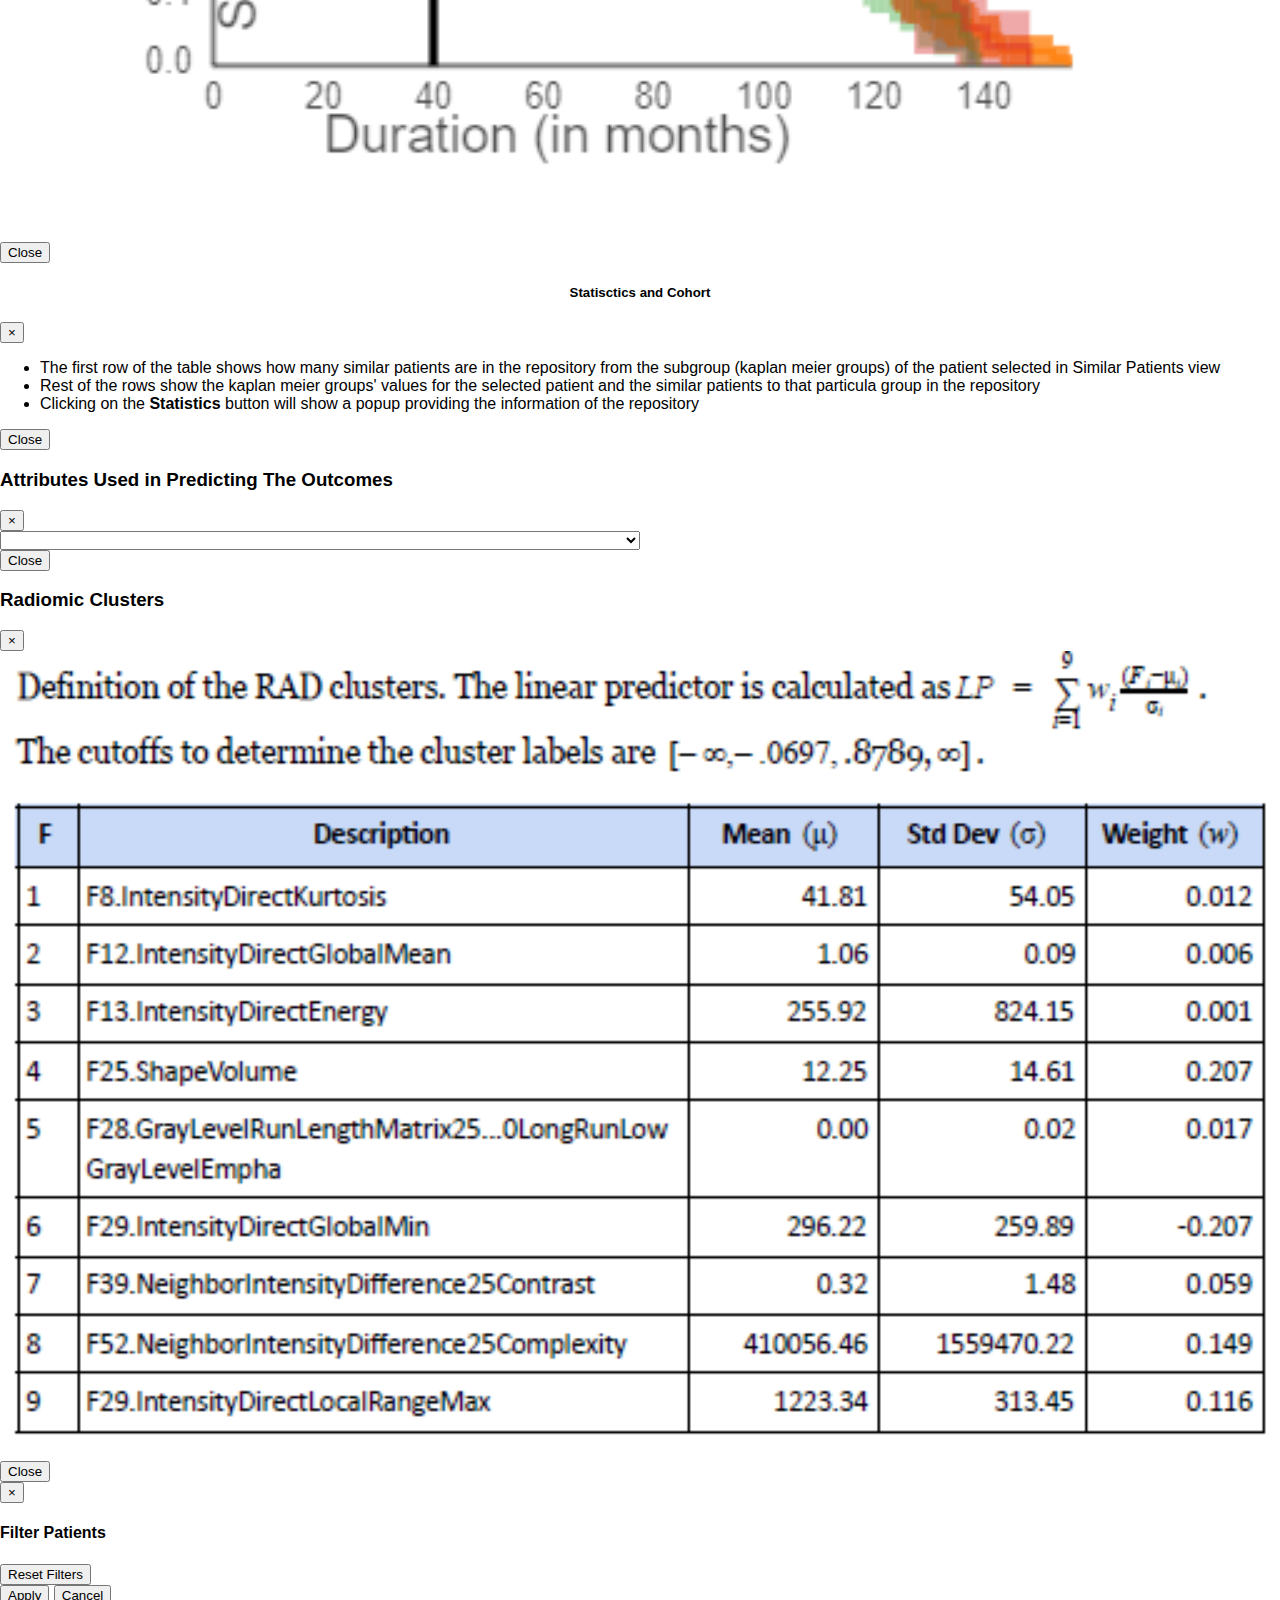
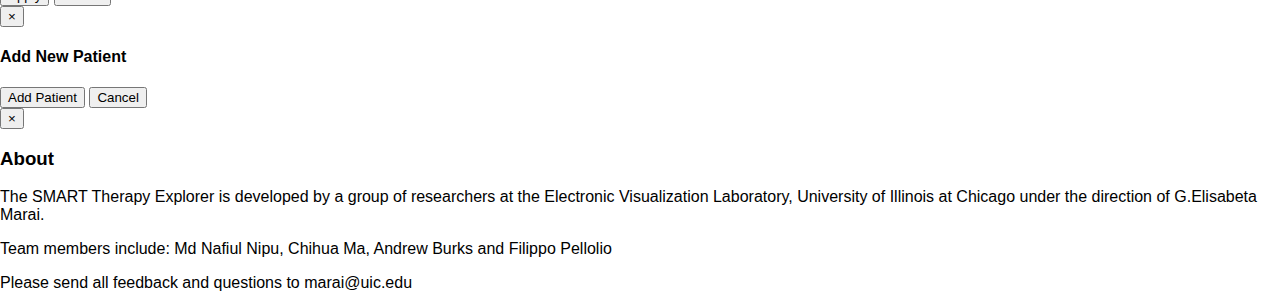
==== commit 3b2d3453: "jquery updated" ====
--- a/index.html
+++ b/index.html
@@ -37,7 +37,8 @@
 
     <script src="lib/js/d3.v4.min.js" charset="utf-8"></script>
 
-    <script src="lib/js/jquery.min.js" charset="utf-8"></script>
+    <!-- <script src="lib/js/jquery.min.js" charset="utf-8"></script> -->
+    <script src="lib/js/jquery-3.7.1.min.js" charset="utf-8"></script>
     <script src="lib/js/bootstrap.min.js" charset="utf-8"></script>
     <!-- <script src="https://ajax.googleapis.com/ajax/libs/jquery/3.5.1/jquery.min.js"></script> -->
     
@@ -1050,9 +1051,10 @@
 
 
     <script>
-        $(window).load(function() {
-          $('#loading').hide();
-        });
+      $(window).on('load', function() {
+        $('#loading').hide();
+      
+      });
       </script>
 
 
